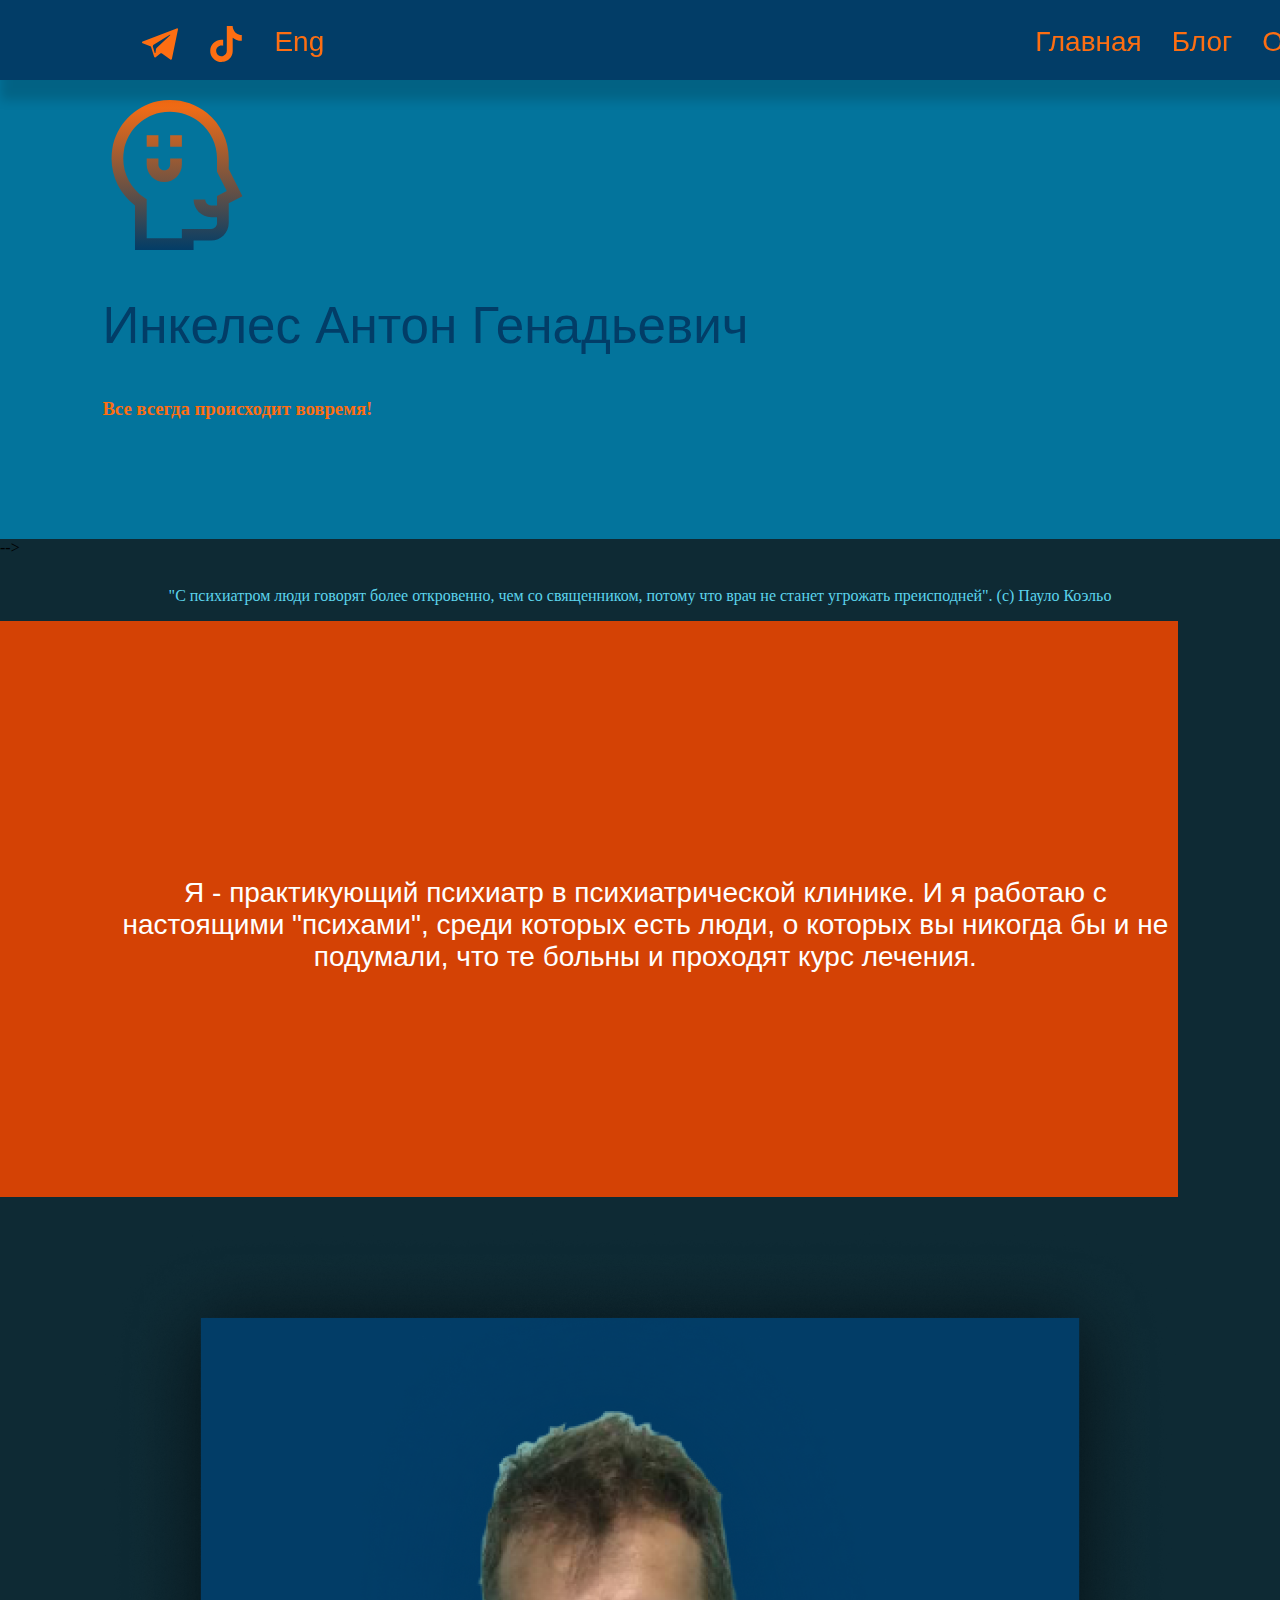
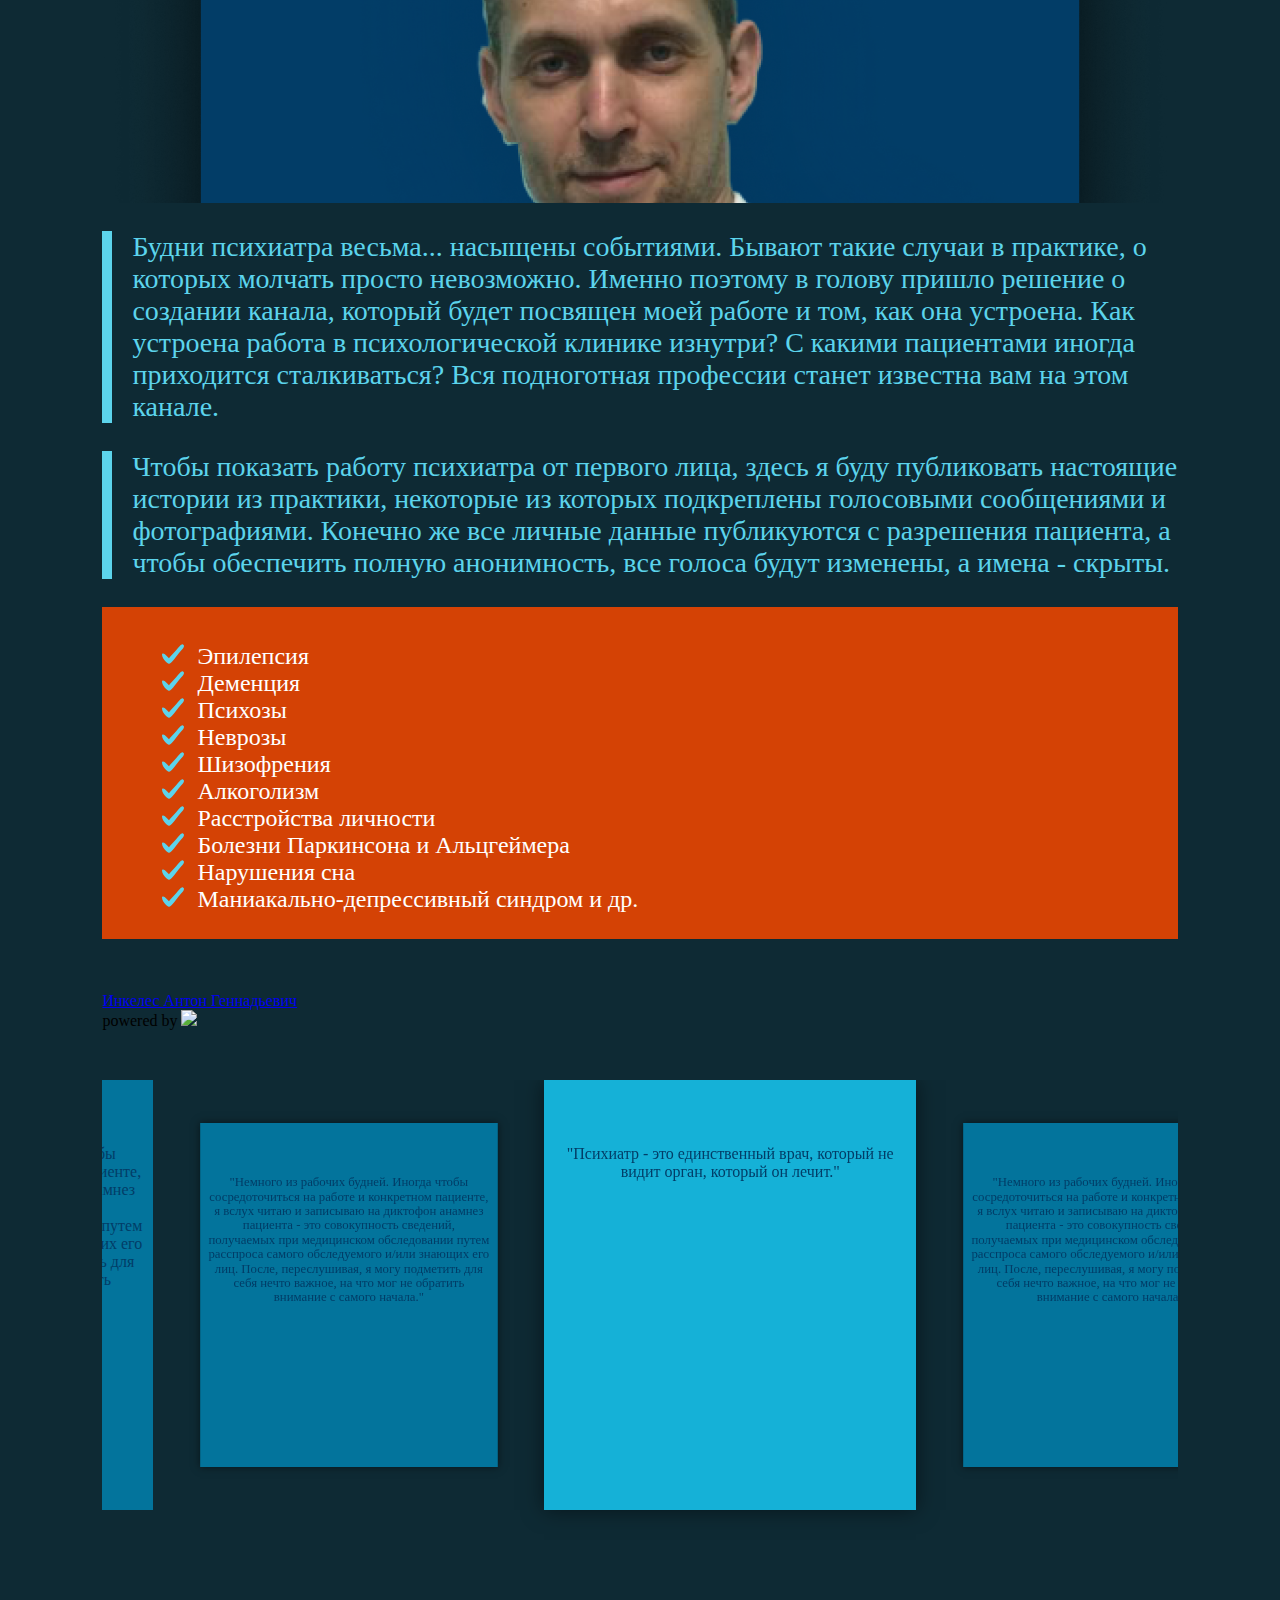
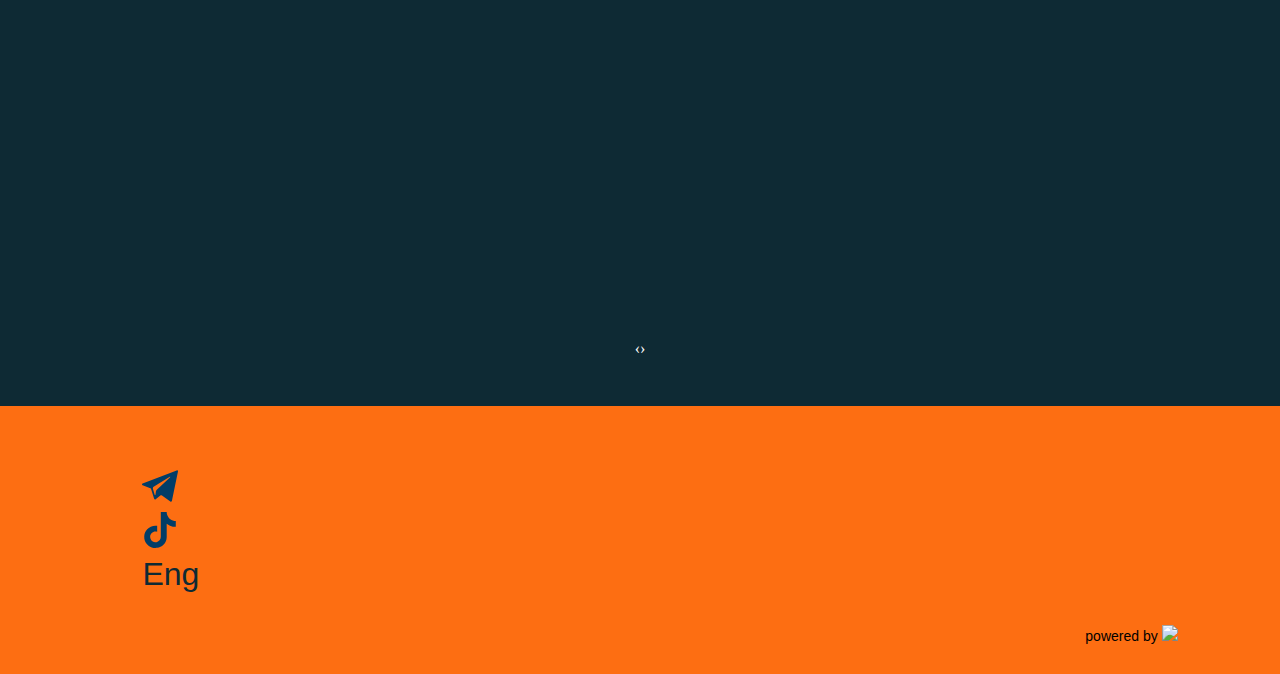
==== index.html @ 9e212208 "ркв" ====
<!DOCTYPE html>
<html lang="en">
<head>
    <meta charset="UTF-8">
    <meta http-equiv="X-UA-Compatible" content="IE=edge">
    <meta name="viewport" content="width=device-width, initial-scale=1.0">
    <link rel="stylesheet" href="css/style.css">
    <link href="https://cdn.jsdelivr.net/npm/bootstrap@5.0.1/dist/css/bootstrap.min.css" rel="stylesheet" integrity="sha384-+0n0xVW2eSR5OomGNYDnhzAbDsOXxcvSN1TPprVMTNDbiYZCxYbOOl7+AMvyTG2x" crossorigin="anonymous">
    <link rel="stylesheet" href="https://cdnjs.cloudflare.com/ajax/libs/OwlCarousel2/2.3.4/assets/owl.carousel.min.css">
    <link rel="stylesheet" href="https://cdnjs.cloudflare.com/ajax/libs/OwlCarousel2/2.3.4/assets/owl.theme.default.min.css">
    <link rel="stylesheet" href="https://cdnjs.cloudflare.com/ajax/libs/animate.css/4.1.1/animate.min.css" />
    <title>Document</title>
</head>
<body class="body">
    <header class="header">
        <ul class="links">
            <li ><svg xmlns="http://www.w3.org/2000/svg" xmlns:xlink="http://www.w3.org/1999/xlink" xmlns:svgjs="http://svgjs.com/svgjs" version="1.1" width="36" height="36" x="0" y="0" viewBox="0 0 300 300" style="enable-background:new 0 0 512 512" xml:space="preserve" class=""><g>
                <g xmlns="http://www.w3.org/2000/svg" id="XMLID_496_">
                    <path id="XMLID_497_" d="M5.299,144.645l69.126,25.8l26.756,86.047c1.712,5.511,8.451,7.548,12.924,3.891l38.532-31.412   c4.039-3.291,9.792-3.455,14.013-0.391l69.498,50.457c4.785,3.478,11.564,0.856,12.764-4.926L299.823,29.22   c1.31-6.316-4.896-11.585-10.91-9.259L5.218,129.402C-1.783,132.102-1.722,142.014,5.299,144.645z M96.869,156.711l135.098-83.207   c2.428-1.491,4.926,1.792,2.841,3.726L123.313,180.87c-3.919,3.648-6.447,8.53-7.163,13.829l-3.798,28.146   c-0.503,3.758-5.782,4.131-6.819,0.494l-14.607-51.325C89.253,166.16,91.691,159.907,96.869,156.711z" fill="#fd6e12" data-original="#000000" style="" class=""/>
                </g>
                <g xmlns="http://www.w3.org/2000/svg">
                </g>
                <g xmlns="http://www.w3.org/2000/svg">
                </g>
                <g xmlns="http://www.w3.org/2000/svg">
                </g>
                <g xmlns="http://www.w3.org/2000/svg">
                </g>
                <g xmlns="http://www.w3.org/2000/svg">
                </g>
                <g xmlns="http://www.w3.org/2000/svg">
                </g>
                <g xmlns="http://www.w3.org/2000/svg">
                </g>
                <g xmlns="http://www.w3.org/2000/svg">
                </g>
                <g xmlns="http://www.w3.org/2000/svg">
                </g>
                <g xmlns="http://www.w3.org/2000/svg">
                </g>
                <g xmlns="http://www.w3.org/2000/svg">
                </g>
                <g xmlns="http://www.w3.org/2000/svg">
                </g>
                <g xmlns="http://www.w3.org/2000/svg">
                </g>
                <g xmlns="http://www.w3.org/2000/svg">
                </g>
                <g xmlns="http://www.w3.org/2000/svg">
                </g>
                </g></svg>
                </li>
            <li ><svg xmlns="http://www.w3.org/2000/svg" xmlns:xlink="http://www.w3.org/1999/xlink" xmlns:svgjs="http://svgjs.com/svgjs" version="1.1" width="36" height="36" x="0" y="0" viewBox="0 0 512 512" style="enable-background:new 0 0 512 512" xml:space="preserve" class=""><g><g xmlns="http://www.w3.org/2000/svg"><path d="m480.32 128.39c-29.22 0-56.18-9.68-77.83-26.01-24.83-18.72-42.67-46.18-48.97-77.83-1.56-7.82-2.4-15.89-2.48-24.16h-83.47v228.08l-.1 124.93c0 33.4-21.75 61.72-51.9 71.68-8.75 2.89-18.2 4.26-28.04 3.72-12.56-.69-24.33-4.48-34.56-10.6-21.77-13.02-36.53-36.64-36.93-63.66-.63-42.23 33.51-76.66 75.71-76.66 8.33 0 16.33 1.36 23.82 3.83v-62.34-22.41c-7.9-1.17-15.94-1.78-24.07-1.78-46.19 0-89.39 19.2-120.27 53.79-23.34 26.14-37.34 59.49-39.5 94.46-2.83 45.94 13.98 89.61 46.58 121.83 4.79 4.73 9.82 9.12 15.08 13.17 27.95 21.51 62.12 33.17 98.11 33.17 8.13 0 16.17-.6 24.07-1.77 33.62-4.98 64.64-20.37 89.12-44.57 30.08-29.73 46.7-69.2 46.88-111.21l-.43-186.56c14.35 11.07 30.04 20.23 46.88 27.34 26.19 11.05 53.96 16.65 82.54 16.64v-60.61-22.49c.02.02-.22.02-.24.02z" fill="#fd6e12" data-original="#000000" style="" class=""/></g></g></svg>
            </li>
            <li class="links_li"><a href="">Eng</a></li>
        </ul>
        <input type="checkbox" id="hmt" class="hidden-menu-ticker">
        <label class="btn-menu" for="hmt">
		    <span class="first"></span>
		    <span class="second"></span>
		    <span class="third"></span>
		</label>
        <ul class="links hidden-menu ">
            <li class="links_li"><a href="index.html">Главная</a></li>
            <li class="links_li"><a href="blog.html">Блог</a></li>
            <li class="links_li"><a href="">О себе</a></li>
        </ul>
    </header>
    
    <main>
        <div class="inkeles row wow bounceInUp">
            <!--<img src="img/logoza.png" class="col-sm-3">-->
            <svg class="col-sm-3" xmlns="http://www.w3.org/2000/svg" xmlns:xlink="http://www.w3.org/1999/xlink" xmlns:svgjs="http://svgjs.com/svgjs" version="1.1" width="150" height="150" x="0" y="0" viewBox="0 0 511.941 511.941" style="enable-background:new 0 0 512 512" xml:space="preserve"><g><linearGradient xmlns="http://www.w3.org/2000/svg" id="SVGID_1_" gradientUnits="userSpaceOnUse" x1="255.97" x2="255.97" y1="511.941" y2="0"><stop stop-opacity="1" stop-color="#023d67" offset="0"/><stop stop-opacity="1" stop-color="#fd6e12" offset="1"/><stop stop-opacity="1" stop-color="#2af598" offset="1"/></linearGradient><g xmlns="http://www.w3.org/2000/svg"><g><path d="m232.548 219.941c0 11.028-8.972 20-20 20s-20-8.972-20-20v-20h-40v20c0 33.084 26.916 60 60 60s60-26.916 60-60v-20h-40zm-40-100h-40v40h40zm40 40h40v-40h-40zm200 75.278v-35.279c0-60.48-26.942-117.07-73.918-155.26-46.971-38.186-108.546-52.865-168.926-40.271-78.779 16.429-141.103 81.714-154.328 161.468-12.813 77.27 18.974 150.307 77.172 193.993v152.071h200v-32h60c33.084 0 60-26.916 60-60v-67.639l46.833-23.417zm-40 92.361v32.361h-20c-11.028 0-20-8.972-20-20h-40c0 33.084 26.916 60 60 60h20v20c0 11.028-8.972 20-20 20h-100v32h-120v-133.072l-8.87-5.941c-52.994-35.494-79.372-96.997-68.841-160.508 10.602-63.935 60.045-115.717 123.033-128.854 48.542-10.124 97.941 1.595 135.528 32.152 37.591 30.56 59.15 75.837 59.15 124.222v44.721l33.167 66.334z" fill="url(#SVGID_1_)" data-original="url(#SVGID_1_)" style=""/></g></g></g></svg>

            <div class=" col-sm-8">
                <h2>Инкелес Антон Генадьевич</h2>
                <h3>Все всегда происходит вовремя!</h3>
            </div>
        </div>-->
        <section class="content ">
        <div class="psih fs-1 wow bounceInDown">
            <p >"С психиатром люди говорят более откровенно,
                чем со священником, потому что врач не станет 
                угрожать преисподней". (с) Пауло Коэльо</p>
        </div>
        <section class="about_in row justify-content-center">
            
            <div class="about_t col-sm-12 col-lg-7 col-xl-7 wow bounceInLeft" data-wow-duration="2s">
                <p><br>Я - практикующий психиатр в психиатрической клинике. И я работаю с настоящими "психами", среди которых есть люди, о которых вы никогда бы и не подумали, что те больны и проходят курс лечения.
                </p>
            </div>
            <div class="about_photo col-sm-12 col-lg-5 col-xl-5 order-first wow bounceInRight">
                <img src="img/inkeles1.png" class=""  >
            </div>
        </section>
        <section>
            <div class="about_me fs-1 row">
                <p class="col-sm-6 right  ">Будни психиатра весьма... насыщены событиями. 
                    Бывают такие случаи в практике, о которых молчать просто невозможно. 
                    
                    Именно поэтому в голову пришло решение о создании канала, 
                    который будет посвящен моей работе и том, как она устроена. 
                    Как устроена работа в психологической клинике изнутри? 
                    С какими пациентами иногда приходится сталкиваться? 
                    Вся подноготная профессии станет известна вам на этом канале. 
                    </p>
                    <p class="col-sm-6 left  ">
                   
                    Чтобы показать работу психиатра от первого лица, здесь я буду 
                    публиковать настоящие истории из практики, 
                    некоторые из которых подкреплены голосовыми сообщениями и фотографиями. 
                    Конечно же все личные данные публикуются с разрешения пациента, а чтобы 
                    обеспечить полную анонимность, все голоса будут изменены, а имена - скрыты.
                </p>
            </div>
        </section>
        <div class="about_work container">
            <ul class="justify-content-center row block_text">
                <li class="col-sm-6 col-md-6 col-lg-4">Эпилепсия</li>
                <li class="col-sm-6 col-md-6 col-lg-4">Деменция</li>
                <li class="col-sm-6 col-md-6 col-lg-4">Психозы</li>
                <li class="col-sm-6 col-md-6 col-lg-4">Неврозы</li>
                <li class="col-sm-6 col-md-6 col-lg-4">Шизофрения</li>                
                <li class="col-sm-6 col-md-6 col-lg-4">Алкоголизм</li>
                <li class="col-sm-6 col-md-6 col-lg-4">Расстройства личности</li>
                <li class="col-sm-6 col-md-6 col-lg-4">Болезни Паркинсона и Альцгеймера</li>
                <li class="col-sm-6 col-md-6 col-lg-4">Нарушения сна</li>
                <li class="col-sm-6 col-md-6 col-lg-4">Маниакально-депрессивный синдром и др.</li>
                

            </ul>
        </p>
        </div>
        <div class="prodoctorov">
            <div id="pd_widget_footerd187488"  class="pd_widget_footer " data-doctor="187488">
                <div class="pd_left">
                    
                    <a target="_blank" class="pd_doctor_name" href="https://prodoctorov.ru/rostov-na-donu/vrach/187488-inkeles/">Инкелес Антон Геннадьевич</a>
                    
                </div>
                <div class="pd_middle">
                    <div id="pd_widget_footer_content_middled187488"></div>
                </div>
                <div class="pd_right">
                    <div id="pd_widget_footer_content_rightd187488"></div>
                </div>
                </div>
                <div class="pd_powered_by">
                powered by <a target="_blank" href="https://prodoctorov.ru/"><img class='pd_logo' src="https://prodoctorov.ru/static/logo_widget.png"></a>
                </div>
        </div>
       
        <section class="carousel_home">
            <div class="owl-carousel">
                <div class="item">"Психиатр - это единственный врач, который не видит орган, который он лечит." </div>
                <div class="item"> "Немного из рабочих будней.
                    Иногда чтобы сосредоточиться на работе и конкретном пациенте, я вслух читаю и записываю на диктофон анамнез пациента - это совокупность сведений, получаемых при медицинском обследовании путем расспроса самого обследуемого и/или знающих его лиц. После, переслушивая, я могу подметить для себя нечто важное, на что мог не обратить внимание с самого начала." </div>
                <div class="item"> "Немного из рабочих будней.

                    Иногда чтобы сосредоточиться на работе и конкретном пациенте, я вслух читаю и записываю на диктофон анамнез пациента - это совокупность сведений, получаемых при медицинском обследовании путем расспроса самого обследуемого и/или знающих его лиц. После, переслушивая, я могу подметить для себя нечто важное, на что мог не обратить внимание с самого начала." </div>
                <div class="item "> "Немного из рабочих будней.
                    Иногда чтобы сосредоточиться на работе и конкретном пациенте, я вслух читаю и записываю на диктофон анамнез пациента - это совокупность сведений, получаемых при медицинском обследовании путем расспроса самого обследуемого и/или знающих его лиц. После, переслушивая, я могу подметить для себя нечто важное, на что мог не обратить внимание с самого начала." </div>
         
                <div class="item"> "Немного из рабочих будней.

                    Иногда чтобы сосредоточиться на работе и конкретном пациенте, я вслух читаю и записываю на диктофон анамнез пациента - это совокупность сведений, получаемых при медицинском обследовании путем расспроса самого обследуемого и/или знающих его лиц. После, переслушивая, я могу подметить для себя нечто важное, на что мог не обратить внимание с самого начала." </div>
               
                <div class="item">"Немного из рабочих будней.

                    Иногда чтобы сосредоточиться на работе и конкретном пациенте, я вслух читаю и записываю на диктофон анамнез пациента - это совокупность сведений, получаемых при медицинском обследовании путем расспроса самого обследуемого и/или знающих его лиц. После, переслушивая, я могу подметить для себя нечто важное, на что мог не обратить внимание с самого начала." </div>              
                <div class="item"> "Немного из рабочих будней.
                    Иногда чтобы сосредоточиться на работе и конкретном пациенте, я вслух читаю и записываю на диктофон анамнез пациента - это совокупность сведений, получаемых при медицинском обследовании путем расспроса самого обследуемого и/или знающих его лиц. После, переслушивая, я могу подметить для себя нечто важное, на что мог не обратить внимание с самого начала." </div>
            </div>
           
            
          </section>
        </section>

    </main>
    <footer class="d-none d-sm-none d-md-block ">
        <div class="row">
        <ul class="col-sm-6 row ">
            <li class="col-sm-4"><svg xmlns="http://www.w3.org/2000/svg" xmlns:xlink="http://www.w3.org/1999/xlink" xmlns:svgjs="http://svgjs.com/svgjs" version="1.1" width="36" height="36" x="0" y="0" viewBox="0 0 300 300" style="enable-background:new 0 0 512 512" xml:space="preserve" class=""><g>
                <g xmlns="http://www.w3.org/2000/svg" id="XMLID_496_">
                    <path id="XMLID_497_" d="M5.299,144.645l69.126,25.8l26.756,86.047c1.712,5.511,8.451,7.548,12.924,3.891l38.532-31.412   c4.039-3.291,9.792-3.455,14.013-0.391l69.498,50.457c4.785,3.478,11.564,0.856,12.764-4.926L299.823,29.22   c1.31-6.316-4.896-11.585-10.91-9.259L5.218,129.402C-1.783,132.102-1.722,142.014,5.299,144.645z M96.869,156.711l135.098-83.207   c2.428-1.491,4.926,1.792,2.841,3.726L123.313,180.87c-3.919,3.648-6.447,8.53-7.163,13.829l-3.798,28.146   c-0.503,3.758-5.782,4.131-6.819,0.494l-14.607-51.325C89.253,166.16,91.691,159.907,96.869,156.711z" fill="#023d67" data-original="#000000" style="" class=""/>
                </g>
                <g xmlns="http://www.w3.org/2000/svg">
                </g>
                <g xmlns="http://www.w3.org/2000/svg">
                </g>
                <g xmlns="http://www.w3.org/2000/svg">
                </g>
                <g xmlns="http://www.w3.org/2000/svg">
                </g>
                <g xmlns="http://www.w3.org/2000/svg">
                </g>
                <g xmlns="http://www.w3.org/2000/svg">
                </g>
                <g xmlns="http://www.w3.org/2000/svg">
                </g>
                <g xmlns="http://www.w3.org/2000/svg">
                </g>
                <g xmlns="http://www.w3.org/2000/svg">
                </g>
                <g xmlns="http://www.w3.org/2000/svg">
                </g>
                <g xmlns="http://www.w3.org/2000/svg">
                </g>
                <g xmlns="http://www.w3.org/2000/svg">
                </g>
                <g xmlns="http://www.w3.org/2000/svg">
                </g>
                <g xmlns="http://www.w3.org/2000/svg">
                </g>
                <g xmlns="http://www.w3.org/2000/svg">
                </g>
                </g></svg>
                </li>
            <li class="col-sm-4"><svg xmlns="http://www.w3.org/2000/svg" xmlns:xlink="http://www.w3.org/1999/xlink" xmlns:svgjs="http://svgjs.com/svgjs" version="1.1" width="36" height="36" x="0" y="0" viewBox="0 0 512 512" style="enable-background:new 0 0 512 512" xml:space="preserve" class=""><g><g xmlns="http://www.w3.org/2000/svg"><path d="m480.32 128.39c-29.22 0-56.18-9.68-77.83-26.01-24.83-18.72-42.67-46.18-48.97-77.83-1.56-7.82-2.4-15.89-2.48-24.16h-83.47v228.08l-.1 124.93c0 33.4-21.75 61.72-51.9 71.68-8.75 2.89-18.2 4.26-28.04 3.72-12.56-.69-24.33-4.48-34.56-10.6-21.77-13.02-36.53-36.64-36.93-63.66-.63-42.23 33.51-76.66 75.71-76.66 8.33 0 16.33 1.36 23.82 3.83v-62.34-22.41c-7.9-1.17-15.94-1.78-24.07-1.78-46.19 0-89.39 19.2-120.27 53.79-23.34 26.14-37.34 59.49-39.5 94.46-2.83 45.94 13.98 89.61 46.58 121.83 4.79 4.73 9.82 9.12 15.08 13.17 27.95 21.51 62.12 33.17 98.11 33.17 8.13 0 16.17-.6 24.07-1.77 33.62-4.98 64.64-20.37 89.12-44.57 30.08-29.73 46.7-69.2 46.88-111.21l-.43-186.56c14.35 11.07 30.04 20.23 46.88 27.34 26.19 11.05 53.96 16.65 82.54 16.64v-60.61-22.49c.02.02-.22.02-.24.02z" fill="#023d67" data-original="#000000" style="" class=""/></g></g></svg>
            </li>
            <li class="col-sm-4">Eng</li>
        </ul>
        <div class="pd_widget_app col-sm-6 "  data-doctor="187488">
            <div id="pd_widget_app_content_187488"></div>
            <span class="pd_powered_by">powered by <a target="_blank" href="https://prodoctorov.ru"><img class='pd_logo' src="https://prodoctorov.ru/static/logo_widget.png"></a></span>
            </div>
        </div> 
            
        <script src="js/scrypte.js"></script>
    <script src="https://prodoctorov.ru/static/js/widget_footer.js?v5"></script>
    <script src="https://cdnjs.cloudflare.com/ajax/libs/jquery/3.3.1/jquery.min.js"></script>
<script src="https://cdnjs.cloudflare.com/ajax/libs/OwlCarousel2/2.3.4/owl.carousel.min.js"></script>
<script >
    $(function() {
  // Owl Carousel
  var owl = $(".owl-carousel");
  owl.owlCarousel({
    items: 1,
    margin: 10,
    loop: true,
    nav: true,
    
    center: true,
    responsive:{
            480:{
                items:1,
                nav: true,
            },
            600:{
                items:1,
                nav: true,
            },
            720:{
                items:1,
                nav: true,
            },
            960:{
                items:1,
                nav: true,
            },
            1000:{
                items:3,
                nav: true,
            }
        }
  });
});
$('.owl-dot').click(function () {
    $('.slider-advantages .slider-wrap').trigger('to.owl.carousel', [$(this).index(), 300]);
  });
</script>
<script src="js/wow.min.js"></script>
<script>
new WOW().init();
</script>

</body>
</html>
---- css/style.css ----
@charset "UTF-8";
.body {
  margin: 0 0 0 0;
  background-color: #0E2A34;
  background-position: center;
  /*background-color: rgb(2, 61, 103);*/
}

main {
  margin: 0 0 0 0;
}

footer {
  padding: 30px 8% 30px 8%;
  margin: 0;
  background-color: #FD6E12;
  font: 2em sans-serif;
}
footer ul {
  list-style-type: none;
  color: #0E2A34;
}

.pd_widget_app {
  text-align: right;
  margin-bottom: 0;
  clear: both;
  /* width: 600px !important; */
  font: 14px Arial, Verdana, sans-serif;
  /* padding: 10px 10px 30px 10px; */
  /* box-sizing: content-box; */
}

.header {
  z-index: 5;
  top: 0;
  position: fixed;
  width: 100%;
  height: 60px;
  background-color: #023D67;
  padding: 10px 8% 10px 8%;
  /*margin: 30px 8% 30px 8%;*/
  display: -webkit-box;
  display: -ms-flexbox;
  display: flex;
  -webkit-box-orient: horizontal;
  -webkit-box-direction: normal;
      -ms-flex-direction: row;
          flex-direction: row;
  -webkit-box-pack: justify;
      -ms-flex-pack: justify;
          justify-content: space-between;
  -webkit-box-shadow: 1px 20px 10px 0px rgba(0, 0, 0, 0.15);
          box-shadow: 1px 20px 10px 0px rgba(0, 0, 0, 0.15);
}

.header_fixed {
  position: fixed;
  left: 0;
  top: 0;
}

.hidden-menu-ticker {
  display: none;
}

.links {
  display: -webkit-inline-box;
  display: -ms-inline-flexbox;
  display: inline-flex;
}
.links li {
  margin: 0 30px 0 0;
  list-style: none;
  font: 28px sans-serif;
  color: #FD6E12;
}
.links a:link {
  color: #FD6E12;
  text-decoration: none;
}
.links a:visited {
  color: #FD6E12;
  text-decoration: none;
}
.links a:active {
  color: #FD6E12;
  text-decoration: none;
}
.links a:hover {
  color: #943900;
  text-decoration: none;
}

.content {
  margin: 30px 8% 30px 8%;
}

.psih {
  color: #5CD4EC;
  text-align: center;
  -webkit-animation-duration: 2s;
          animation-duration: 2s;
  -webkit-animation-name: bounceInDown;
          animation-name: bounceInDown;
}

.inkeles {
  margin: 0;
  background-color: #03749C;
  padding: 100px 8% 100px 8%;
  -webkit-animation-duration: 2s;
          animation-duration: 2s;
  -webkit-animation-name: bounceInLeft;
          animation-name: bounceInLeft;
  /*height: 450px;*/
  /*width: 100%;*/
}
.inkeles h2 {
  font: 3.2em sans-serif;
  color: #023D67;
}
.inkeles h3 {
  color: #FD6E12;
}

.about_in {
  height: 30%;
}

.about_t {
  margin: 0% 0% 0 -10%;
  -webkit-animation-duration: 3s;
          animation-duration: 3s;
  -webkit-animation-name: bounceInRight;
          animation-name: bounceInRight;
  -webkit-box-align: center;
      -ms-flex-align: center;
          align-items: center;
  height: 576px;
  background-color: #D44205;
  display: -webkit-box;
  display: -ms-flexbox;
  display: flex;
}
.about_t p {
  margin: 0 0 0 0;
  padding: 0 0 0 10%;
  font-family: Verdana, Geneva, Tahoma, sans-serif;
  text-align: center;
  color: white;
  font-size: 28px;
}

.about_photo {
  z-index: 2;
  max-height: 556px;
  overflow: hidden;
  padding: 30px 0 20px 0;
  -webkit-animation-duration: 3s;
          animation-duration: 3s;
  -webkit-animation-name: bounceInRight;
          animation-name: bounceInRight;
}
.about_photo img {
  height: 100%;
  width: 100%;
  -o-object-fit: cover;
     object-fit: cover;
}

.about_me .right {
  border-left: 10px solid #5CD4EC;
  padding-left: 20px;
  color: #5CD4EC;
  -webkit-animation-duration: 3s;
          animation-duration: 3s;
  -webkit-animation-name: bounceInRight;
          animation-name: bounceInRight;
}
.about_me .left {
  border-left: 10px solid #5CD4EC;
  padding-left: 20px;
  color: #5CD4EC;
  -webkit-animation-duration: 3s;
          animation-duration: 3s;
  -webkit-animation-name: bounceInRight;
          animation-name: bounceInRight;
}
.about_me p {
  font-size: 28px;
}

.about_work {
  margin: 0;
  padding: 20px 120px 10px 20px;
  background-color: #D44205;
}
.about_work svg {
  margin-top: auto;
  margin-bottom: auto;
  height: 100%;
}
.about_work ul {
  list-style: none;
  margin-left: auto;
  margin-right: auto;
}
.about_work ul li {
  padding-left: 35px;
  font-size: 1.5em;
  position: relative;
  color: white;
}
.about_work ul li::before {
  content: url(../img/svg.svg);
  position: absolute;
  top: 0;
  left: 0;
  color: #5CD4EC;
}

.prodoctorov {
  margin: 5% 0 0 0;
}

.carousel_home {
  margin-top: 50px;
  z-index: 100;
}
.carousel_home .item {
  height: 300px;
}

.owl-carousel {
  position: relative;
}
.owl-carousel .owl-item {
  -webkit-transform: scale(0.8);
          transform: scale(0.8);
  background-color: #03749C;
  /*border: 10px solid #D44205;*/
  text-align: center;
  color: #023D67;
  padding: 65px 10px 65px 10px;
}
.owl-carousel .owl-item.active {
  -webkit-transform: scale(0.8);
          transform: scale(0.8);
  background-color: #03749C;
  /*border: 10px solid #D44205;*/
  -webkit-box-shadow: 0 0 10px rgba(0, 0, 0, 0.5);
          box-shadow: 0 0 10px rgba(0, 0, 0, 0.5);
}
.owl-carousel .owl-item.center {
  -webkit-transform: scale(0.8);
          transform: scale(0.8);
}
.owl-carousel .owl-item.active.center {
  -webkit-transform: scale(1);
          transform: scale(1);
  z-index: 50;
  background-color: #15B1D7;
  /*border: 10px solid #FD6E12;*/
  -webkit-box-shadow: 0 0 20px rgba(0, 0, 0, 0.5);
          box-shadow: 0 0 20px rgba(0, 0, 0, 0.5);
  -webkit-transition: 1s;
  transition: 1s;
}
.owl-carousel .active.center:hover {
  position: relative;
  opacity: 1;
  -webkit-transform: scale(1.5);
          transform: scale(1.5);
  /*вот так*/
}

.owl-nav {
  -ms-grid-column-align: center;
      justify-self: center;
  color: white;
  margin-left: auto;
  margin-right: auto;
  padding-left: 48%;
  padding-right: 48%;
}

.owl-prev {
  font-size: 30px;
}

@media screen and (max-width: 1000px) {
  .about p {
    margin: 3% 5% 3% 5%;
    padding: 0 0 0 10%;
    font-size: 1.5em;
    font-family: Verdana, Geneva, Tahoma, sans-serif;
    text-align: center;
    color: white;
  }
}
@media screen and (max-width: 750px) {
  .hiden {
    display: none;
  }

  /*Стилизация кнопки открытия меню*/
  .btn-menu {
    color: #FD6E12;
    border: 0px;
    padding: 5px;
    position: fixed;
    top: 15px;
    right: 30px;
    cursor: pointer;
    -webkit-transition: right 0.23s;
    transition: right 0.23s;
    z-index: 3;
    width: 38px;
    -webkit-transform: translateZ(0);
    -webkit-backface-visibility: hidden;
    border-radius: 1px;
  }

  .btn-menu span {
    display: block;
    height: 5px;
    background-color: #FD6E12;
    margin: 5px 0 0;
    -webkit-transition: all 0.1s linear 0.23s;
    transition: all 0.1s linear 0.23s;
    position: relative;
  }

  .btn-menu span.first {
    margin-top: 0;
  }

  .hidden-menu {
    display: block;
    position: fixed;
    list-style: none;
    padding: 90px 0px 0px 0px;
    margin: 0;
    -webkit-box-sizing: border-box;
            box-sizing: border-box;
    width: 80vw;
    /*background: -webkit-linear-gradient(0deg, #211F2A 77%, #FFFFFF 23%);
    background: linear-gradient(0deg, #211F2A 77%, #FFFFFF 23%);*/
    background: #023D67e8;
    height: 100%;
    top: 0;
    right: -80vw;
    -webkit-transition: right 0.2s;
    transition: right 0.2s;
    z-index: 2;
    -webkit-transform: translateZ(0);
    -webkit-backface-visibility: hidden;
  }
  .hidden-menu li {
    padding-left: 5vw;
    padding-top: 10px;
    /*padding: 10px 0;*/
    font-size: 35px;
    color: #FD6E12;
    padding: 6px 0 0 15px;
  }

  .hidden-menu-ticker:checked ~ .btn-menu {
    right: 10px;
  }

  .hidden-menu-ticker:checked ~ .hidden-menu {
    right: 0;
  }

  .hidden-menu-ticker:checked ~ .btn-menu span.first {
    -webkit-transform: rotate(45deg);
    top: 10px;
  }

  .hidden-menu-ticker:checked ~ .btn-menu span.second {
    opacity: 0;
  }

  .hidden-menu-ticker:checked ~ .btn-menu span.third {
    -webkit-transform: rotate(-45deg);
    top: -10px;
  }

  .inkeles {
    margin: 0;
    background-color: #03749C;
    padding: 100px 8% 100px 8%;
    -webkit-animation-duration: 2s;
            animation-duration: 2s;
    -webkit-animation-name: bounceInLeft;
            animation-name: bounceInLeft;
    /*height: 450px;*/
    /*width: 100%;*/
  }
  .inkeles h2 {
    font: 3.2em sans-serif;
    color: #023D67;
  }
  .inkeles h3 {
    color: #FD6E12;
  }

  .about {
    margin: 0% 0% 0 0;
    -webkit-box-align: center;
        -ms-flex-align: center;
            align-items: center;
    /*height: 576px;*/
    background-color: #D44205;
    display: -webkit-box;
    display: -ms-flexbox;
    display: flex;
  }
  .about img {
    height: auto;
    width: 30%;
    text-shadow: #FD6E12;
  }
  .about p {
    margin: 3% 5% 3% 5%;
    padding: 0 0 0 10%;
    font-size: 1em;
    font-family: Verdana, Geneva, Tahoma, sans-serif;
    text-align: center;
    color: white;
  }

  .about_me p {
    font-size: 28px;
  }

  .book {
    display: none;
  }

  .about_photo {
    margin: 0;
    width: 100%;
  }

  .about_t {
    margin: 0% 0% 0 0%;
    -webkit-animation-duration: 3s;
            animation-duration: 3s;
    -webkit-animation-name: bounceInRight;
            animation-name: bounceInRight;
    -webkit-box-align: center;
        -ms-flex-align: center;
            align-items: center;
    height: 576px;
    background-color: #D44205;
    display: -webkit-box;
    display: -ms-flexbox;
    display: flex;
  }
  .about_t p {
    margin: 0 0 0 0;
    padding: 0 0 0 0%;
    font-family: Verdana, Geneva, Tahoma, sans-serif;
    text-align: center;
    color: white;
    font-size: 22px;
  }
}
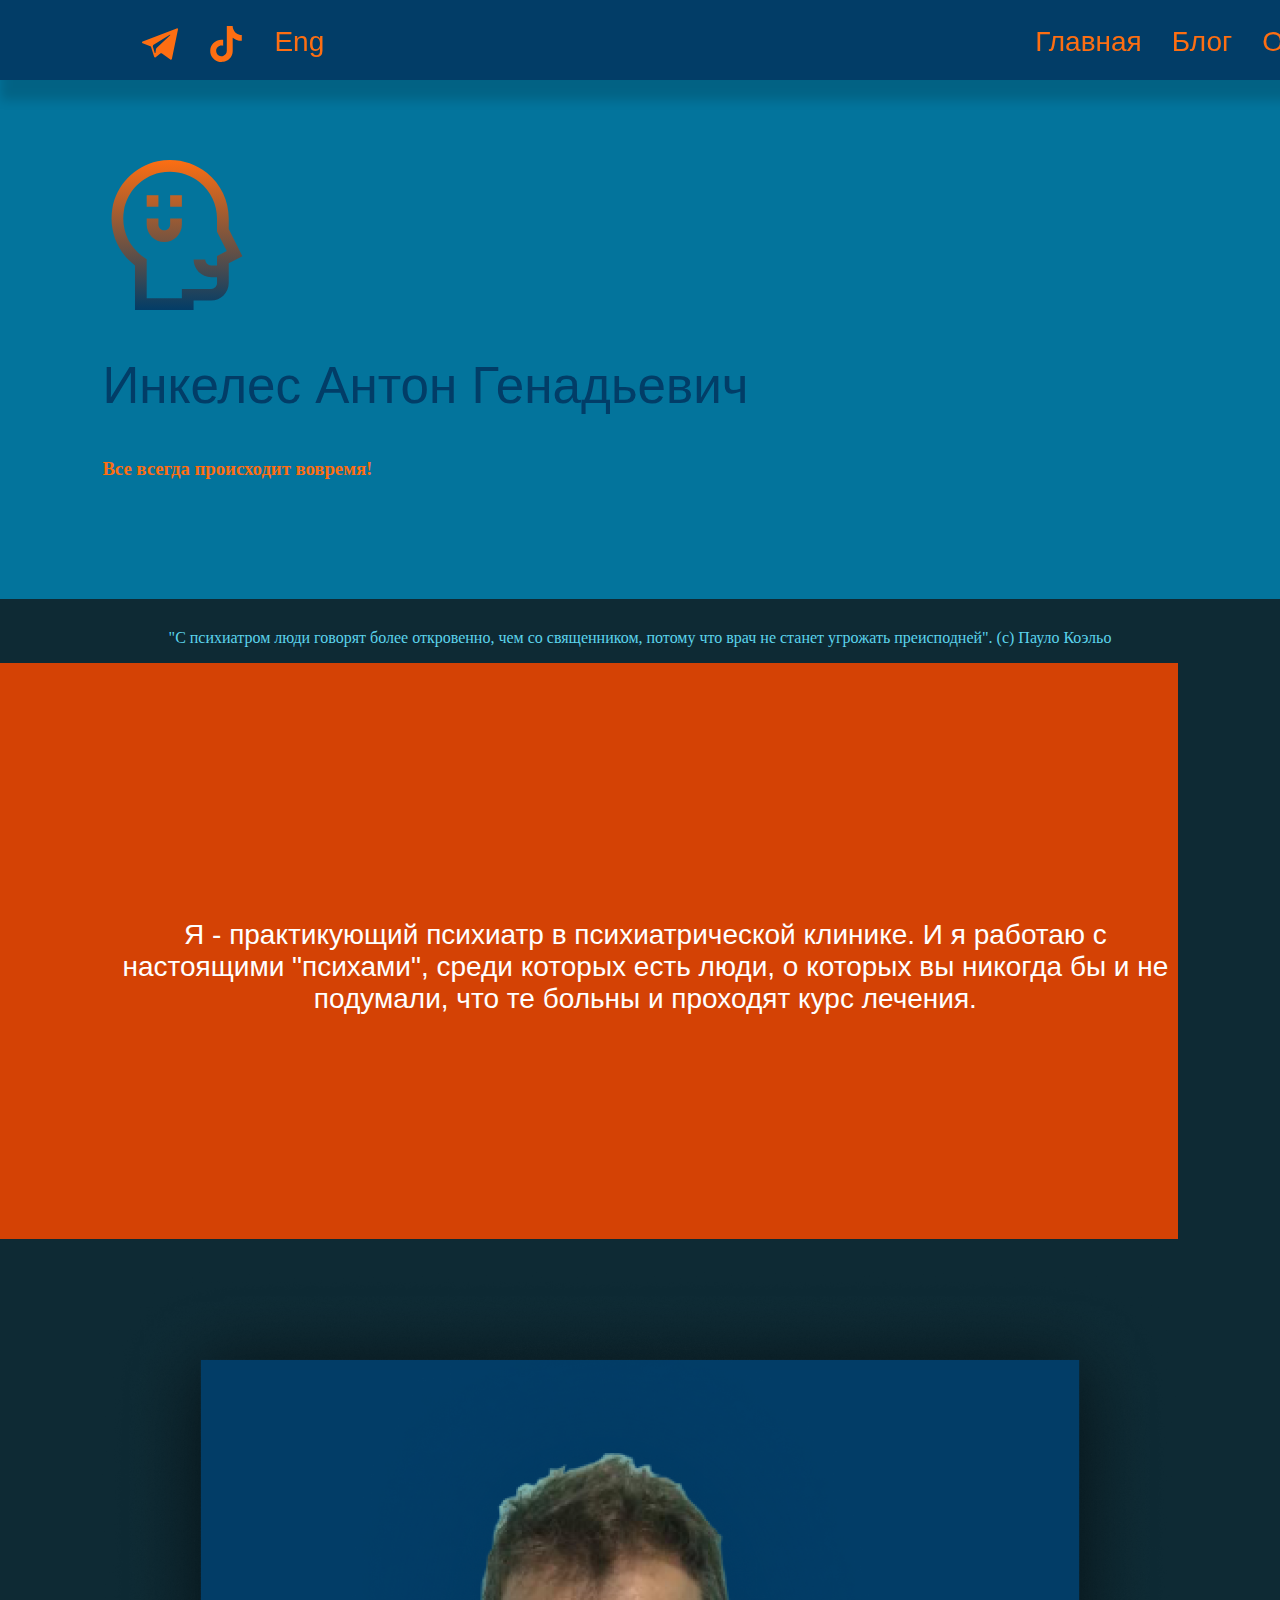
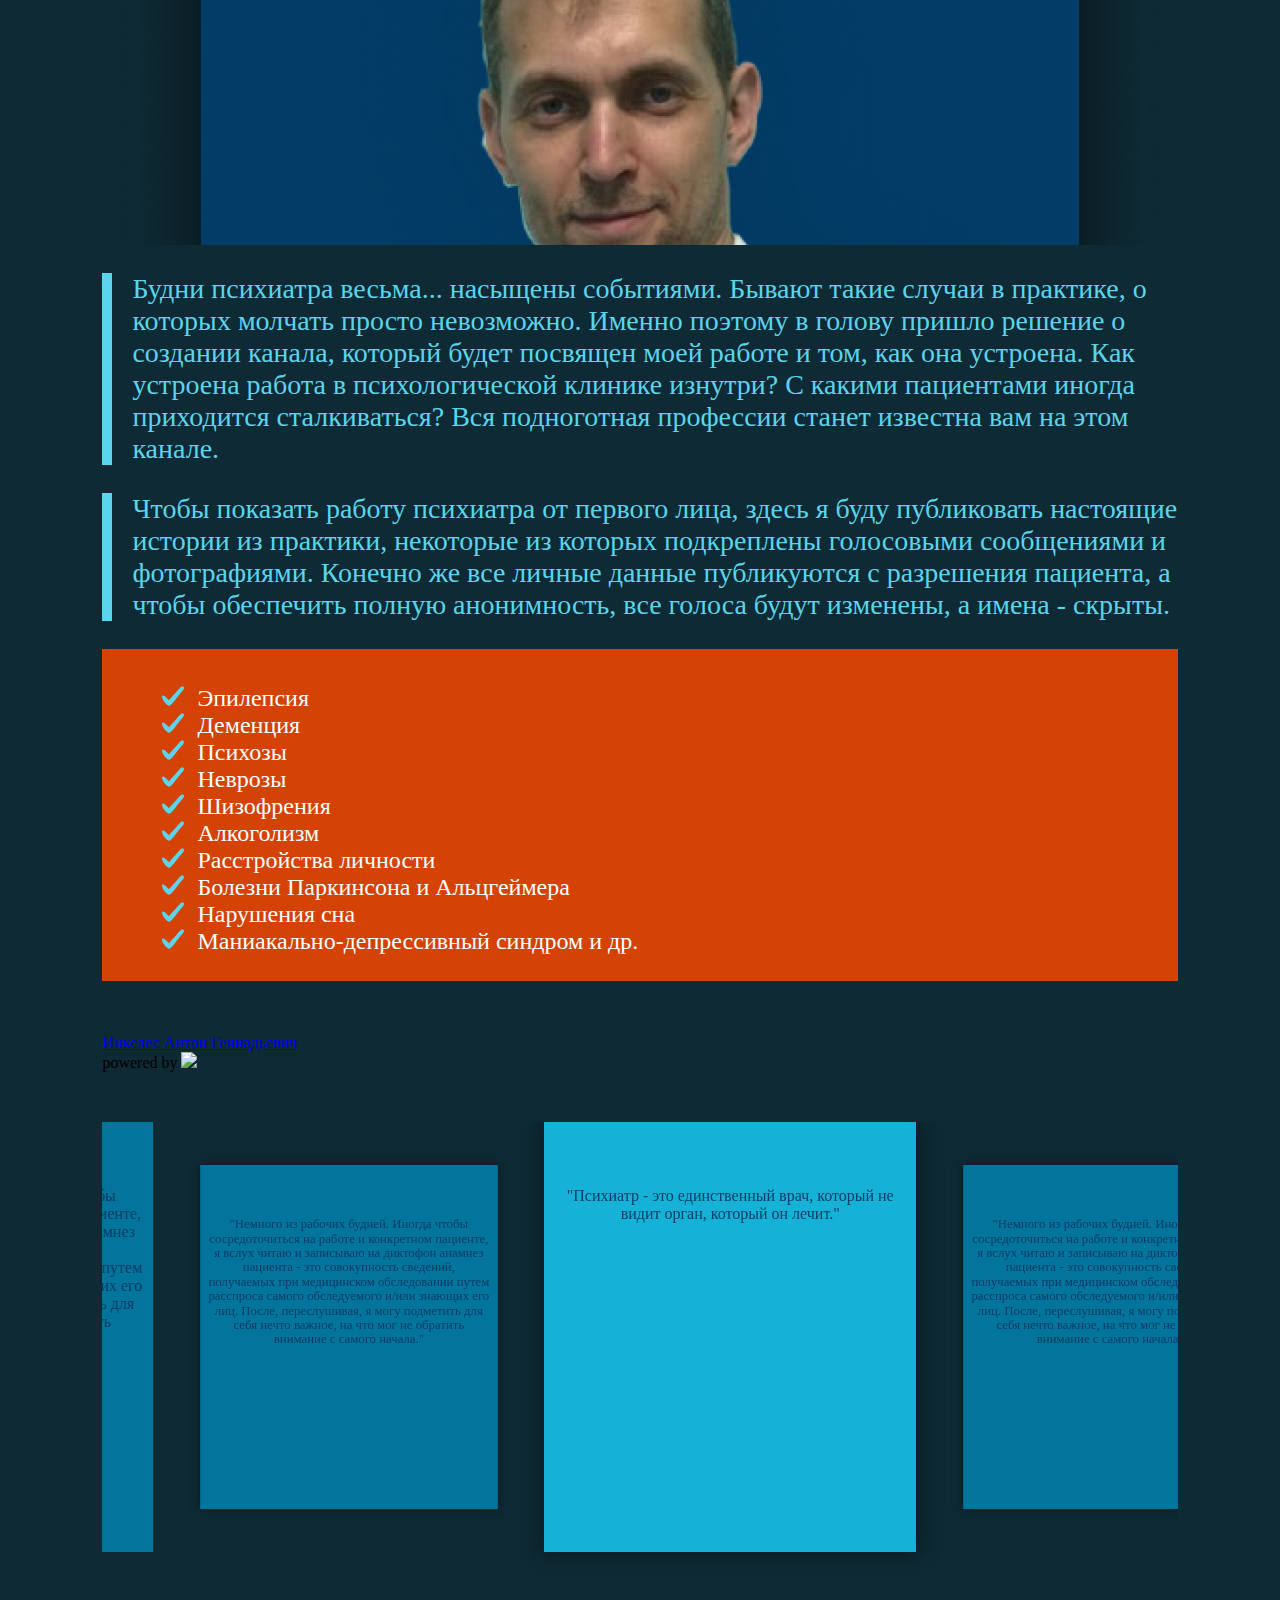
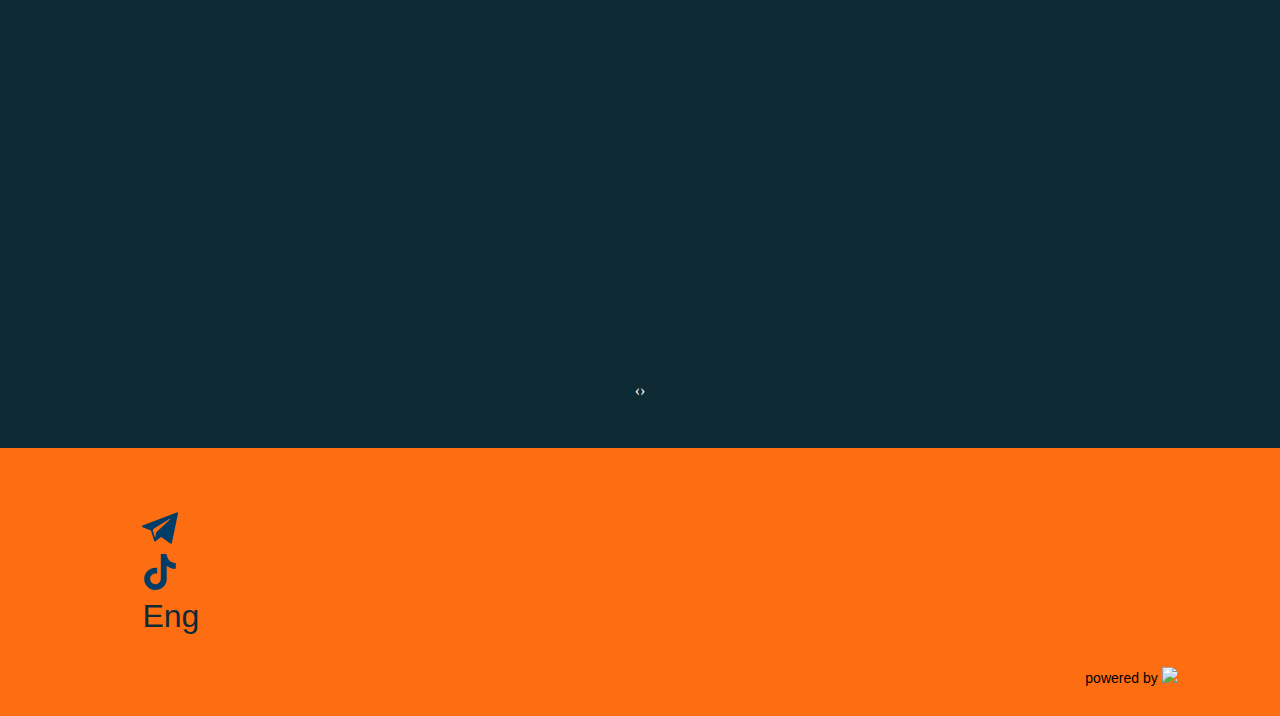
==== commit 4b35ef10: "45" ====
--- a/index.html
+++ b/index.html
@@ -76,7 +76,7 @@
                 <h2>Инкелес Антон Генадьевич</h2>
                 <h3>Все всегда происходит вовремя!</h3>
             </div>
-        </div>-->
+        </div>
         <section class="content ">
         <div class="psih fs-1 wow bounceInDown">
             <p >"С психиатром люди говорят более откровенно,
--- a/css/style.css
+++ b/css/style.css
@@ -7,7 +7,28 @@
 }
 
 main {
-  margin: 0 0 0 0;
+  margin: 60px 0 0 0;
+}
+
+audio {
+  width: 50px;
+  height: 50px;
+  border-radius: 100px;
+  background-color: #1b1b1b;
+}
+
+.audio_card {
+  padding: 40px 0 0 0;
+}
+
+.player {
+  top: 40px;
+  bottom: 40px;
+}
+
+.text_audio {
+  color: #F78C46;
+  font-size: 18px;
 }
 
 footer {
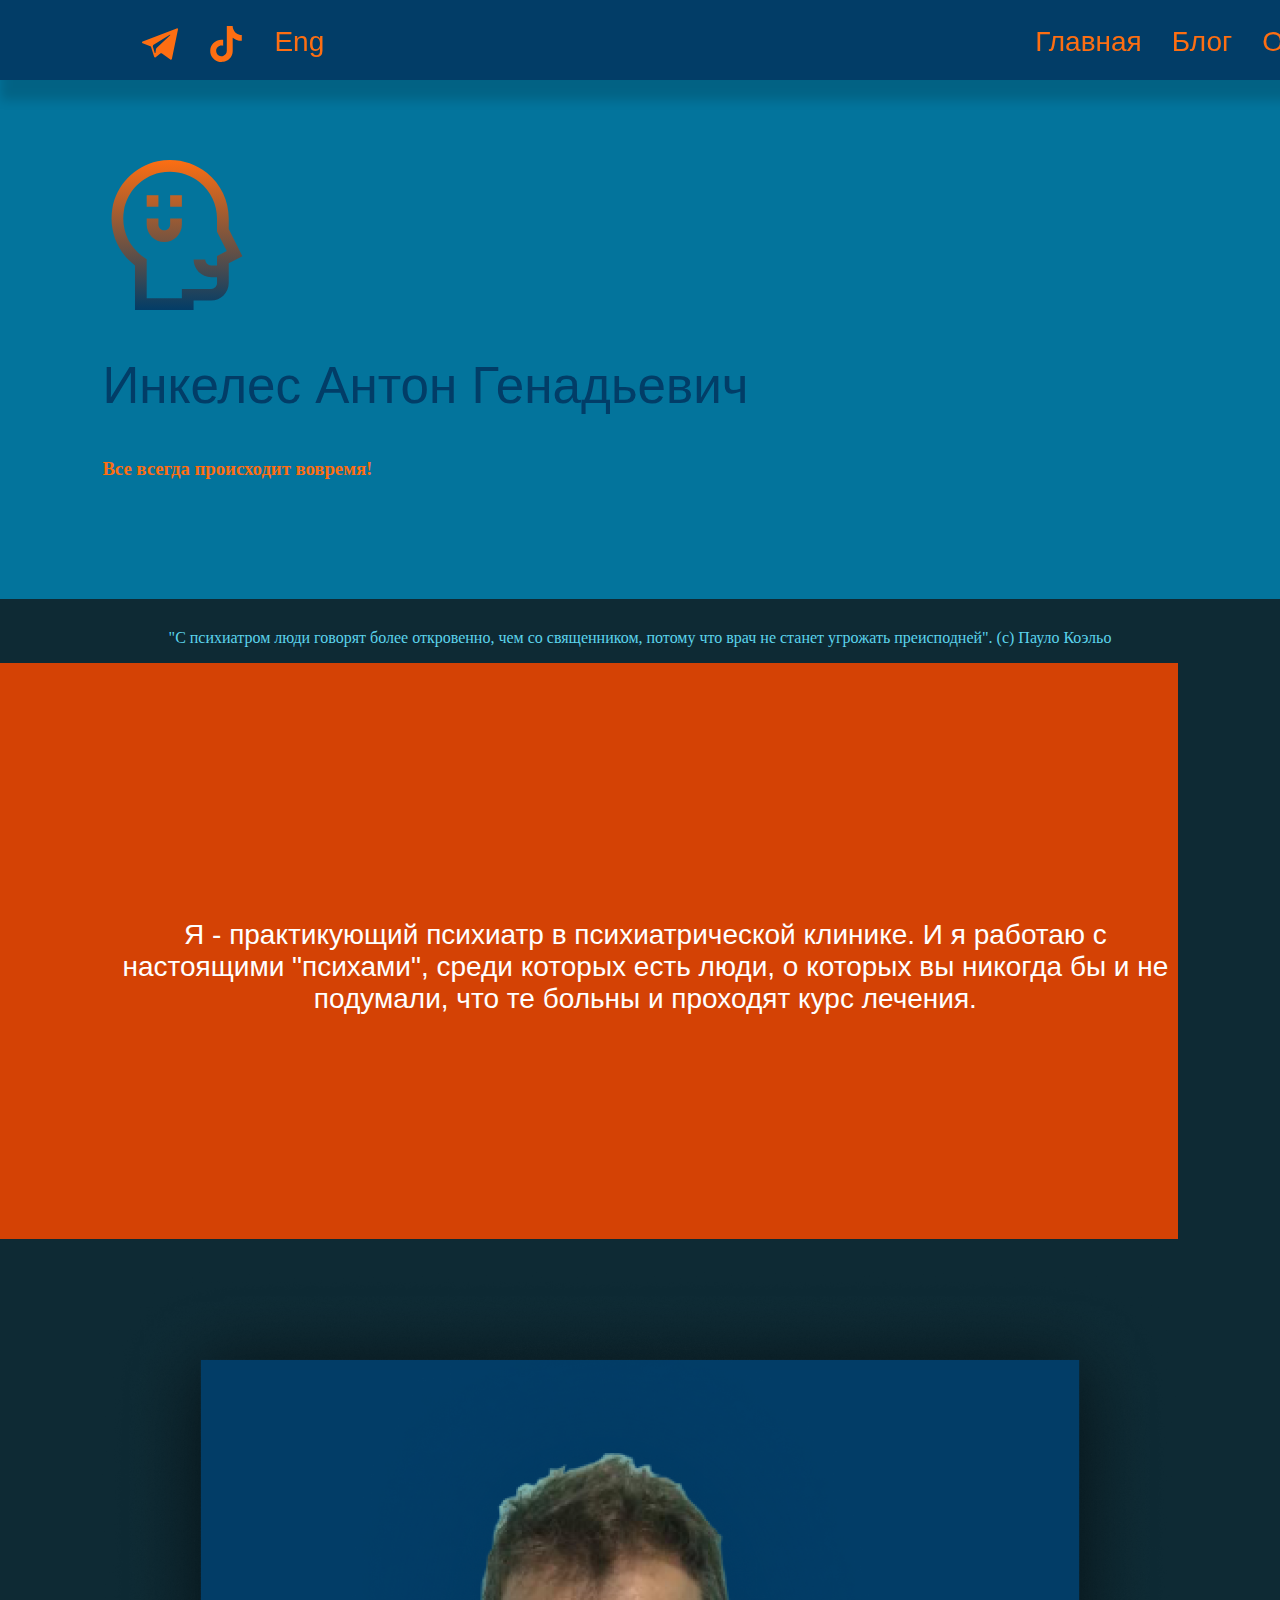
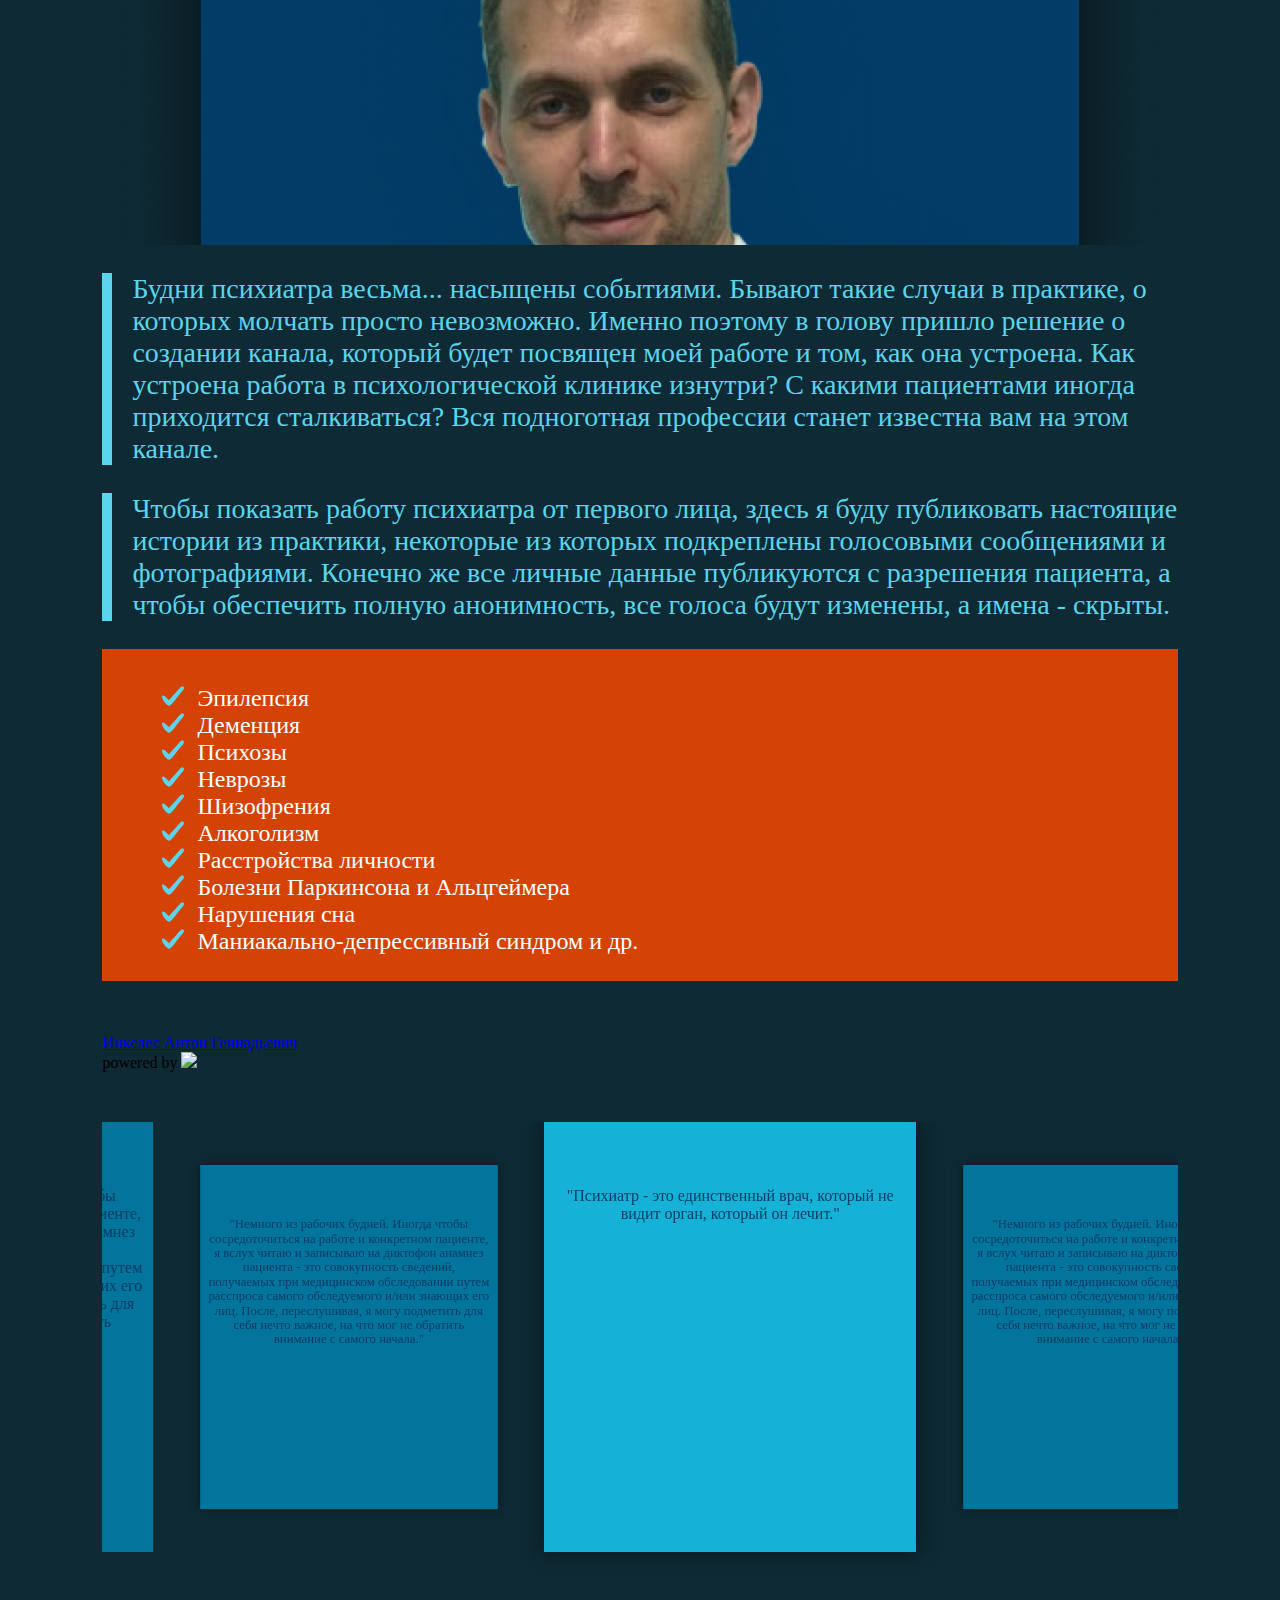
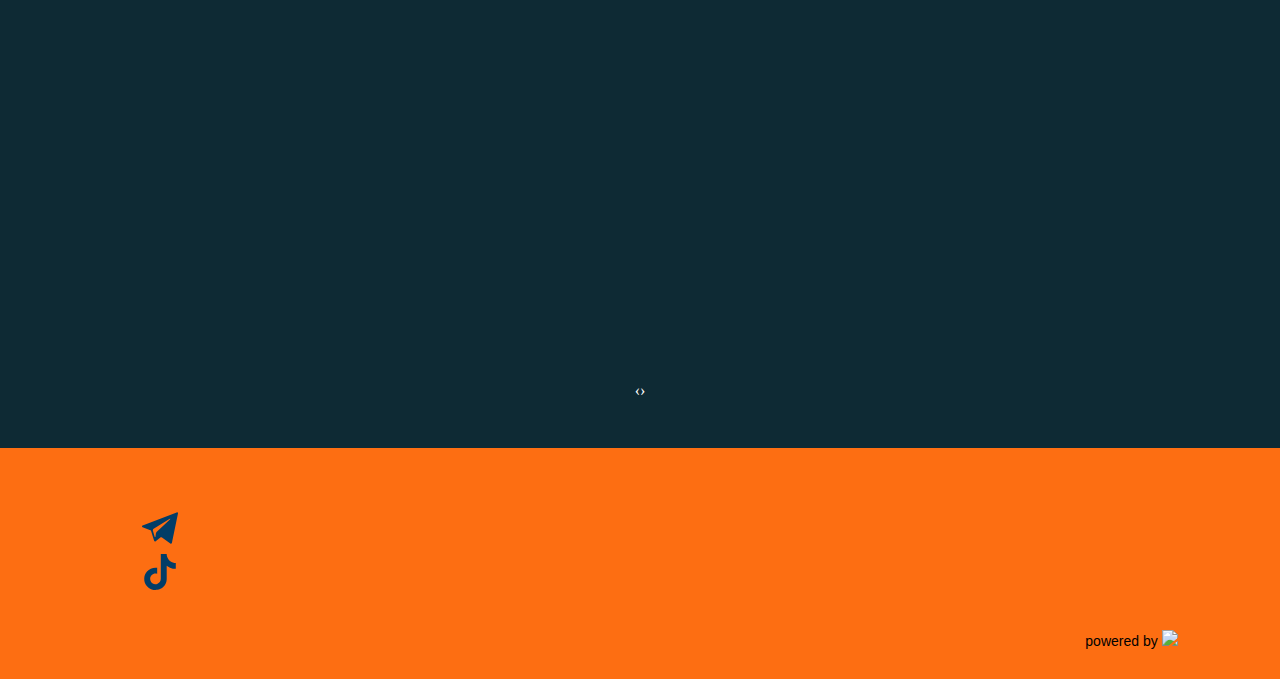
==== commit ac4c701d: "676" ====
--- a/index.html
+++ b/index.html
@@ -52,7 +52,7 @@
                 </li>
             <li ><svg xmlns="http://www.w3.org/2000/svg" xmlns:xlink="http://www.w3.org/1999/xlink" xmlns:svgjs="http://svgjs.com/svgjs" version="1.1" width="36" height="36" x="0" y="0" viewBox="0 0 512 512" style="enable-background:new 0 0 512 512" xml:space="preserve" class=""><g><g xmlns="http://www.w3.org/2000/svg"><path d="m480.32 128.39c-29.22 0-56.18-9.68-77.83-26.01-24.83-18.72-42.67-46.18-48.97-77.83-1.56-7.82-2.4-15.89-2.48-24.16h-83.47v228.08l-.1 124.93c0 33.4-21.75 61.72-51.9 71.68-8.75 2.89-18.2 4.26-28.04 3.72-12.56-.69-24.33-4.48-34.56-10.6-21.77-13.02-36.53-36.64-36.93-63.66-.63-42.23 33.51-76.66 75.71-76.66 8.33 0 16.33 1.36 23.82 3.83v-62.34-22.41c-7.9-1.17-15.94-1.78-24.07-1.78-46.19 0-89.39 19.2-120.27 53.79-23.34 26.14-37.34 59.49-39.5 94.46-2.83 45.94 13.98 89.61 46.58 121.83 4.79 4.73 9.82 9.12 15.08 13.17 27.95 21.51 62.12 33.17 98.11 33.17 8.13 0 16.17-.6 24.07-1.77 33.62-4.98 64.64-20.37 89.12-44.57 30.08-29.73 46.7-69.2 46.88-111.21l-.43-186.56c14.35 11.07 30.04 20.23 46.88 27.34 26.19 11.05 53.96 16.65 82.54 16.64v-60.61-22.49c.02.02-.22.02-.24.02z" fill="#fd6e12" data-original="#000000" style="" class=""/></g></g></svg>
             </li>
-            <li class="links_li"><a href="">Eng</a></li>
+            <li class="links_li"><a href="index_eng.html">Eng</a></li>
         </ul>
         <input type="checkbox" id="hmt" class="hidden-menu-ticker">
         <label class="btn-menu" for="hmt">
@@ -218,7 +218,6 @@
                 </li>
             <li class="col-sm-4"><svg xmlns="http://www.w3.org/2000/svg" xmlns:xlink="http://www.w3.org/1999/xlink" xmlns:svgjs="http://svgjs.com/svgjs" version="1.1" width="36" height="36" x="0" y="0" viewBox="0 0 512 512" style="enable-background:new 0 0 512 512" xml:space="preserve" class=""><g><g xmlns="http://www.w3.org/2000/svg"><path d="m480.32 128.39c-29.22 0-56.18-9.68-77.83-26.01-24.83-18.72-42.67-46.18-48.97-77.83-1.56-7.82-2.4-15.89-2.48-24.16h-83.47v228.08l-.1 124.93c0 33.4-21.75 61.72-51.9 71.68-8.75 2.89-18.2 4.26-28.04 3.72-12.56-.69-24.33-4.48-34.56-10.6-21.77-13.02-36.53-36.64-36.93-63.66-.63-42.23 33.51-76.66 75.71-76.66 8.33 0 16.33 1.36 23.82 3.83v-62.34-22.41c-7.9-1.17-15.94-1.78-24.07-1.78-46.19 0-89.39 19.2-120.27 53.79-23.34 26.14-37.34 59.49-39.5 94.46-2.83 45.94 13.98 89.61 46.58 121.83 4.79 4.73 9.82 9.12 15.08 13.17 27.95 21.51 62.12 33.17 98.11 33.17 8.13 0 16.17-.6 24.07-1.77 33.62-4.98 64.64-20.37 89.12-44.57 30.08-29.73 46.7-69.2 46.88-111.21l-.43-186.56c14.35 11.07 30.04 20.23 46.88 27.34 26.19 11.05 53.96 16.65 82.54 16.64v-60.61-22.49c.02.02-.22.02-.24.02z" fill="#023d67" data-original="#000000" style="" class=""/></g></g></svg>
             </li>
-            <li class="col-sm-4">Eng</li>
         </ul>
         <div class="pd_widget_app col-sm-6 "  data-doctor="187488">
             <div id="pd_widget_app_content_187488"></div>
--- a/css/style.css
+++ b/css/style.css
@@ -11,7 +11,8 @@
 }
 
 audio {
-  width: 50px;
+  float: right;
+  width: 350px;
   height: 50px;
   border-radius: 100px;
   background-color: #1b1b1b;
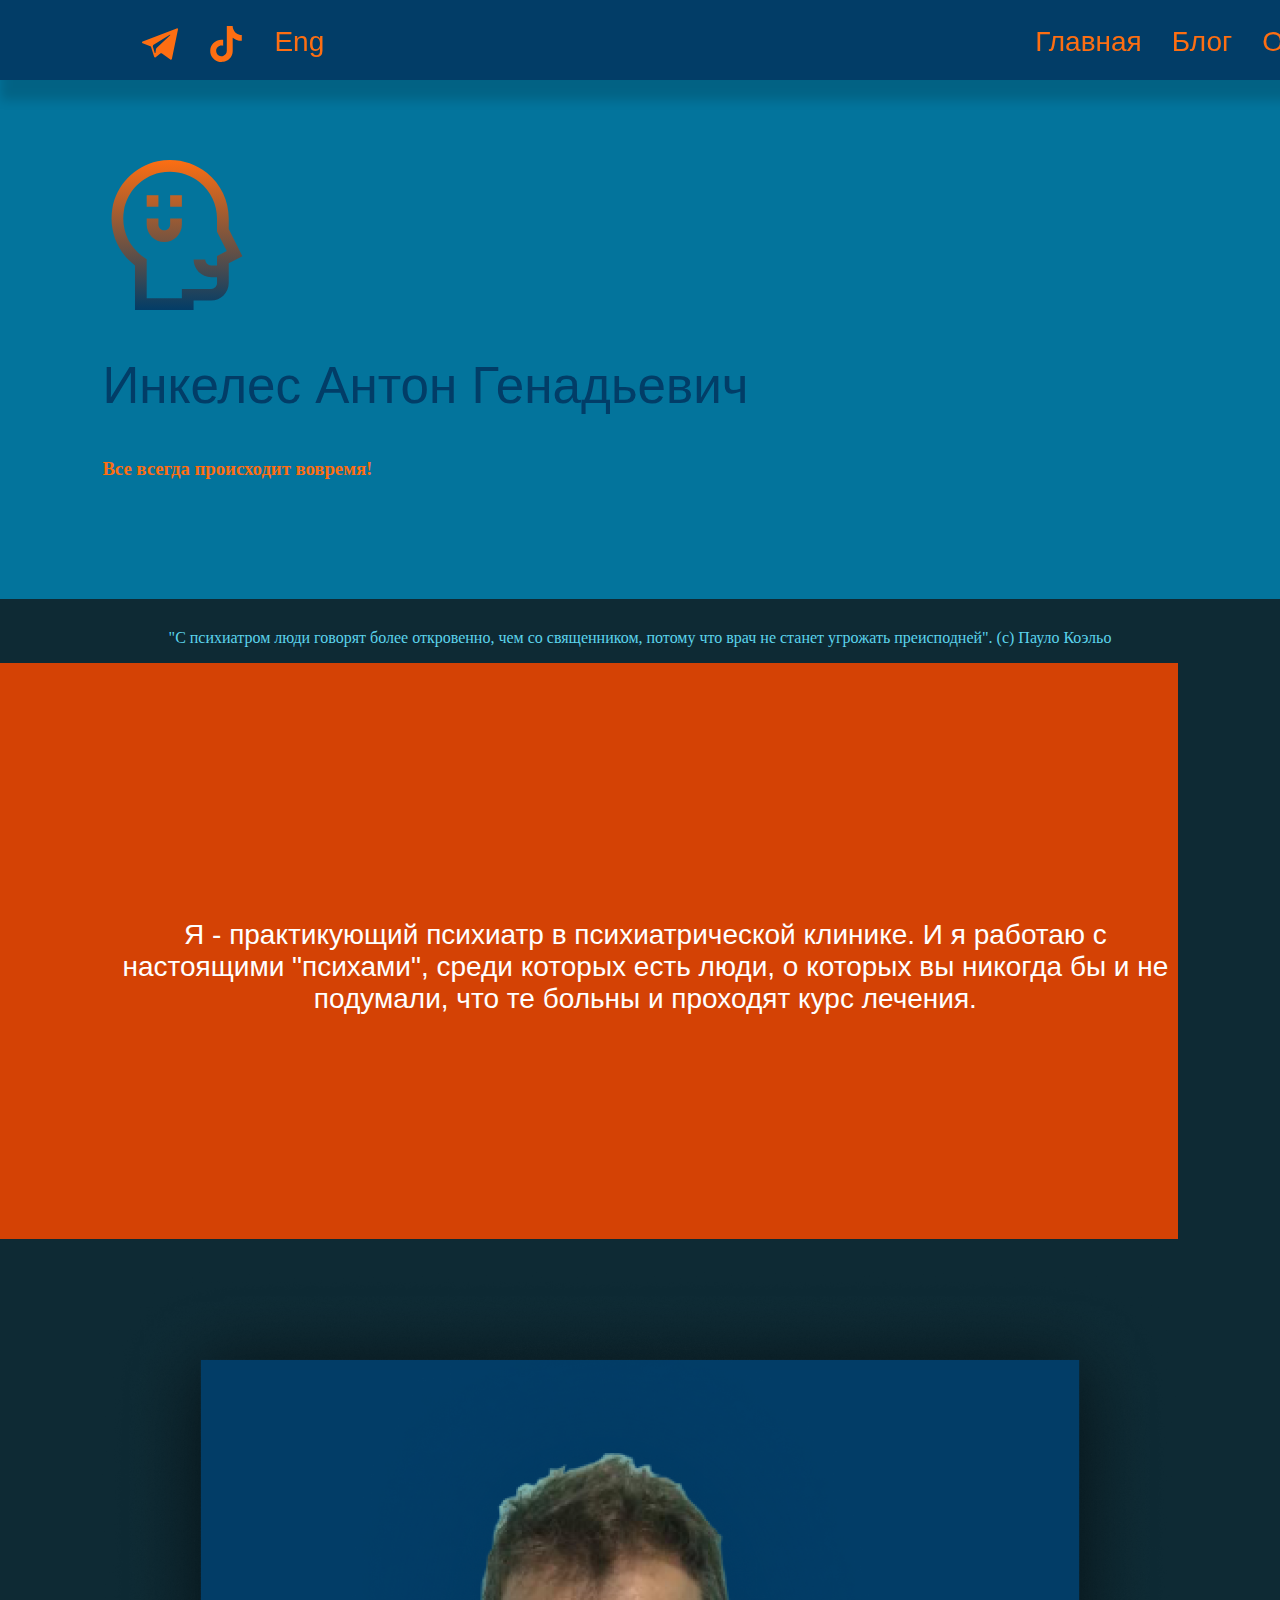
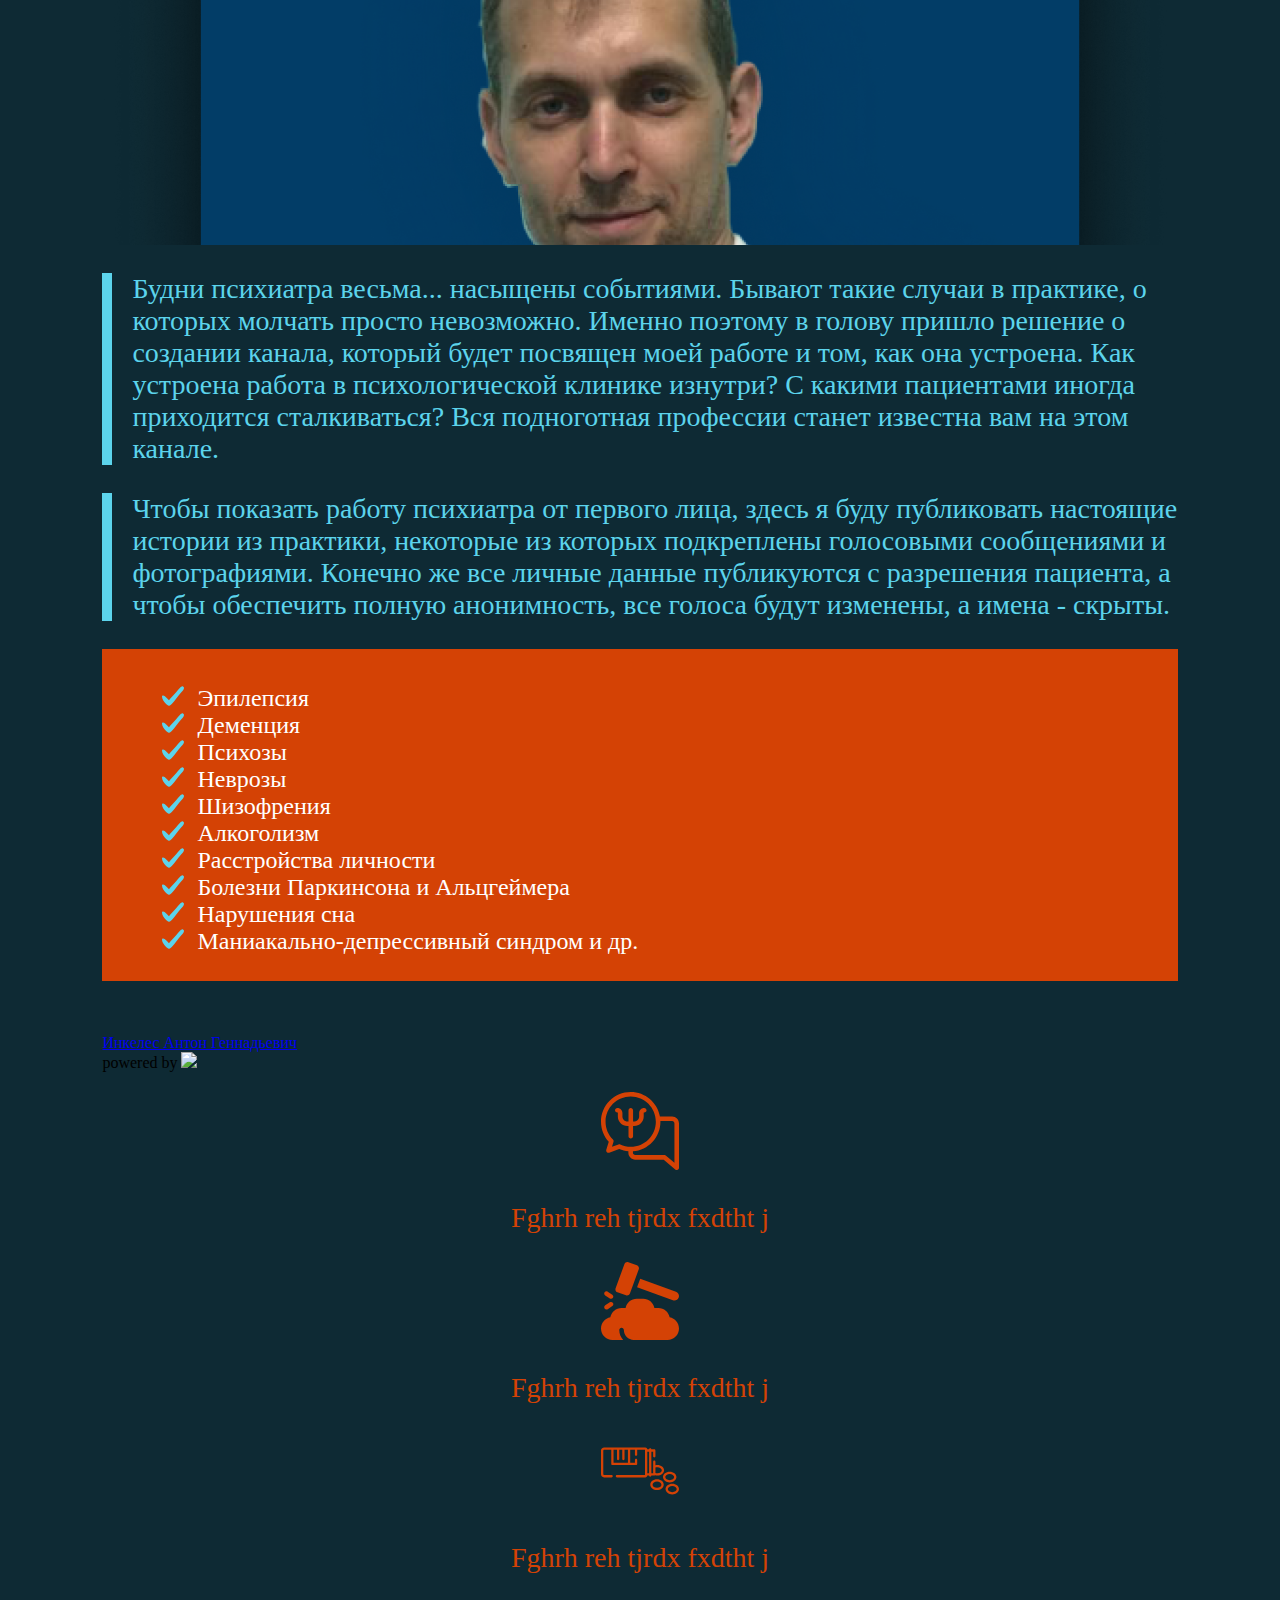
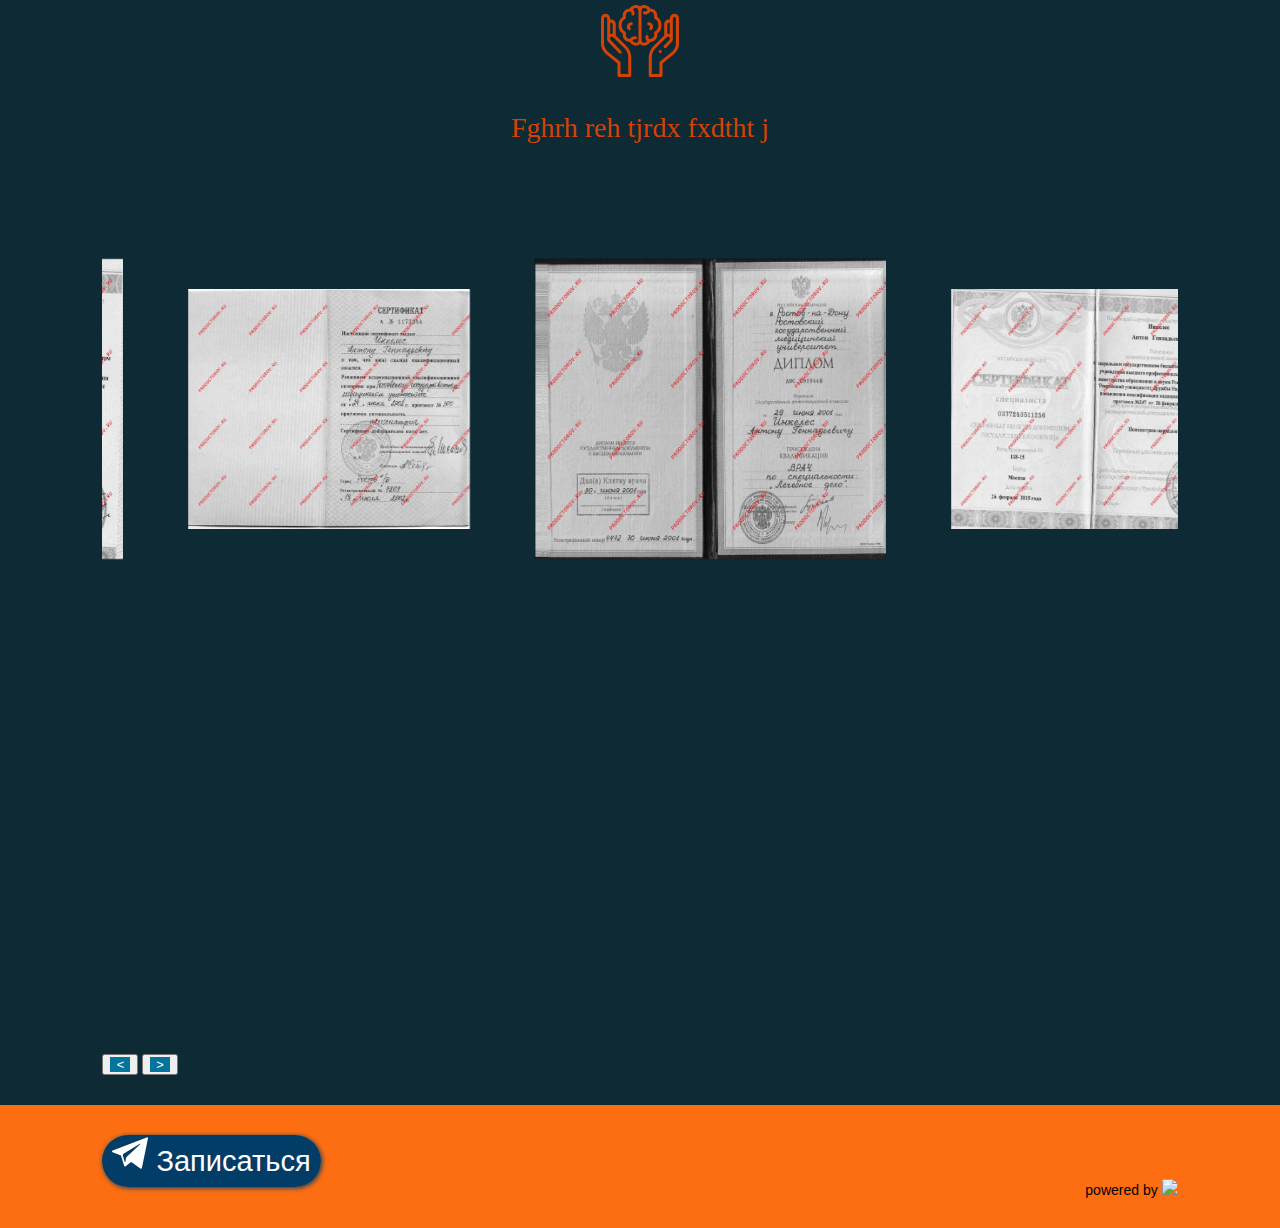
==== commit 125cc7c1: "h" ====
--- a/index.html
+++ b/index.html
@@ -14,7 +14,7 @@
 <body class="body">
     <header class="header">
         <ul class="links">
-            <li ><svg xmlns="http://www.w3.org/2000/svg" xmlns:xlink="http://www.w3.org/1999/xlink" xmlns:svgjs="http://svgjs.com/svgjs" version="1.1" width="36" height="36" x="0" y="0" viewBox="0 0 300 300" style="enable-background:new 0 0 512 512" xml:space="preserve" class=""><g>
+            <li ><a href="https://telegram.im/@clinic_psychiatry"><svg xmlns="http://www.w3.org/2000/svg" xmlns:xlink="http://www.w3.org/1999/xlink" xmlns:svgjs="http://svgjs.com/svgjs" version="1.1" width="36" height="36" x="0" y="0" viewBox="0 0 300 300" style="enable-background:new 0 0 512 512" xml:space="preserve" class=""><g>
                 <g xmlns="http://www.w3.org/2000/svg" id="XMLID_496_">
                     <path id="XMLID_497_" d="M5.299,144.645l69.126,25.8l26.756,86.047c1.712,5.511,8.451,7.548,12.924,3.891l38.532-31.412   c4.039-3.291,9.792-3.455,14.013-0.391l69.498,50.457c4.785,3.478,11.564,0.856,12.764-4.926L299.823,29.22   c1.31-6.316-4.896-11.585-10.91-9.259L5.218,129.402C-1.783,132.102-1.722,142.014,5.299,144.645z M96.869,156.711l135.098-83.207   c2.428-1.491,4.926,1.792,2.841,3.726L123.313,180.87c-3.919,3.648-6.447,8.53-7.163,13.829l-3.798,28.146   c-0.503,3.758-5.782,4.131-6.819,0.494l-14.607-51.325C89.253,166.16,91.691,159.907,96.869,156.711z" fill="#fd6e12" data-original="#000000" style="" class=""/>
                 </g>
@@ -48,7 +48,7 @@
                 </g>
                 <g xmlns="http://www.w3.org/2000/svg">
                 </g>
-                </g></svg>
+                </g></svg></a>
                 </li>
             <li ><svg xmlns="http://www.w3.org/2000/svg" xmlns:xlink="http://www.w3.org/1999/xlink" xmlns:svgjs="http://svgjs.com/svgjs" version="1.1" width="36" height="36" x="0" y="0" viewBox="0 0 512 512" style="enable-background:new 0 0 512 512" xml:space="preserve" class=""><g><g xmlns="http://www.w3.org/2000/svg"><path d="m480.32 128.39c-29.22 0-56.18-9.68-77.83-26.01-24.83-18.72-42.67-46.18-48.97-77.83-1.56-7.82-2.4-15.89-2.48-24.16h-83.47v228.08l-.1 124.93c0 33.4-21.75 61.72-51.9 71.68-8.75 2.89-18.2 4.26-28.04 3.72-12.56-.69-24.33-4.48-34.56-10.6-21.77-13.02-36.53-36.64-36.93-63.66-.63-42.23 33.51-76.66 75.71-76.66 8.33 0 16.33 1.36 23.82 3.83v-62.34-22.41c-7.9-1.17-15.94-1.78-24.07-1.78-46.19 0-89.39 19.2-120.27 53.79-23.34 26.14-37.34 59.49-39.5 94.46-2.83 45.94 13.98 89.61 46.58 121.83 4.79 4.73 9.82 9.12 15.08 13.17 27.95 21.51 62.12 33.17 98.11 33.17 8.13 0 16.17-.6 24.07-1.77 33.62-4.98 64.64-20.37 89.12-44.57 30.08-29.73 46.7-69.2 46.88-111.21l-.43-186.56c14.35 11.07 30.04 20.23 46.88 27.34 26.19 11.05 53.96 16.65 82.54 16.64v-60.61-22.49c.02.02-.22.02-.24.02z" fill="#fd6e12" data-original="#000000" style="" class=""/></g></g></svg>
             </li>
@@ -114,6 +114,7 @@
                 </p>
             </div>
         </section>
+       
         <div class="about_work container">
             <ul class="justify-content-center row block_text">
                 <li class="col-sm-6 col-md-6 col-lg-4">Эпилепсия</li>
@@ -149,76 +150,95 @@
                 powered by <a target="_blank" href="https://prodoctorov.ru/"><img class='pd_logo' src="https://prodoctorov.ru/static/logo_widget.png"></a>
                 </div>
         </div>
-       
+        
+        <section class=" advantages">
+            <div class="row justify-content-center ">
+            <div class="advantage col-sm-3">
+                <svg id="Layer_1" enable-background="new 0 0 512 512" height="78" viewBox="0 0 512 512" width="78" xmlns="http://www.w3.org/2000/svg"><g><path d="m467 161h-79.973c-16.132-91.371-96.099-161-192.027-161-107.523 0-195 87.477-195 195 0 49.121 18.033 95.453 50.971 131.459l-16.311 53.14c-1.665 5.425-.126 11.324 3.976 15.245 2.838 2.713 6.567 4.157 10.366 4.157 1.691 0 3.396-.287 5.042-.875l65.347-23.338c19.282 8.131 39.511 13.025 60.369 14.625v9.693c0 24.813 20.187 45 45 45h187.052l75.457 64.311c2.769 2.359 6.232 3.584 9.733 3.584 2.13 0 4.275-.454 6.284-1.381 5.313-2.453 8.714-7.77 8.714-13.62v-291c0-24.813-20.187-45-45-45zm-347.031 182.654c-1.704 0-3.411.29-5.045.874l-42.811 15.29 10.119-32.969c1.631-5.315.189-11.096-3.748-15.022-31.265-31.184-48.484-72.674-48.484-116.827 0-90.981 74.019-165 165-165s165 74.019 165 165-74.019 165-165 165c-23.993 0-47.131-5.039-68.771-14.978-1.982-.91-4.118-1.368-6.26-1.368zm362.031 120.853-54.932-46.817c-2.714-2.313-6.164-3.584-9.73-3.584h-192.577c-8.271 0-15-6.729-15-15v-9.661c100.655-7.57 180.239-91.887 180.239-194.445 0-1.337-.024-2.669-.051-4h77.051c8.271 0 15 6.729 15 15z"/><path d="m210.5 290.5v-67.402h7.125c34.597 0 62.744-28.146 62.744-62.744v-23.287c0-1.339 1.131-2.471 2.47-2.471h1.161c8.284 0 15-6.716 15-15s-6.716-15-15-15h-1.16c-17.904 0-32.47 14.566-32.47 32.471v23.287c0 18.055-14.689 32.744-32.744 32.744h-7.126v-72.336c0-8.284-6.716-15-15-15s-15 6.716-15 15v72.336h-7.125c-18.055 0-32.743-14.688-32.743-32.744v-23.287c0-17.904-14.566-32.471-32.471-32.471h-1.161c-8.284 0-15 6.716-15 15s6.716 15 15 15h1.161c1.339 0 2.471 1.131 2.471 2.471v23.287c0 34.597 28.146 62.744 62.743 62.744h7.125v67.402c0 8.284 6.716 15 15 15s15-6.715 15-15z"/></g></svg>
+                <p>Fghrh reh tjrdx fxdtht j</p>
+            </div>
+            <div class="advantage col-sm-3">
+                <svg id="Capa_1" enable-background="new 0 0 512 512" height="78" viewBox="0 0 512 512" width="78" xmlns="http://www.w3.org/2000/svg"><g><path d="m23.519 305.321c4.595 6.893 13.908 8.755 20.801 4.16l30-20c6.893-4.595 8.755-13.908 4.16-20.801-4.595-6.893-13.908-8.755-20.801-4.16l-30 20c-6.892 4.595-8.755 13.908-4.16 20.801z"/><path d="m27.68 219.481 30 20c6.893 4.595 16.206 2.733 20.801-4.16 4.595-6.893 2.733-16.206-4.16-20.801l-30-20c-6.893-4.595-16.206-2.733-20.801 4.16-4.596 6.892-2.733 16.205 4.16 20.801z"/><path d="m107.79 198.547 56.382 20.521c10.38 3.778 21.856-1.574 25.634-11.953l58.144-159.748c3.778-10.38-1.574-21.856-11.953-25.634l-56.382-20.521c-10.38-3.778-21.856 1.574-25.634 11.953l-58.144 159.748c-3.778 10.379 1.574 21.856 11.953 25.634z"/><path d="m471.731 251.197c15.569 5.667 32.785-2.361 38.451-17.93 5.667-15.569-2.361-32.785-17.93-38.451l-234.923-85.505-20.521 56.382z"/><path d="m450.739 363.261c-6.472-34.816-37.076-61.261-73.739-61.261h-26.507c-6.97-34.19-37.274-60-73.493-60h-42c-36.219 0-66.524 25.81-73.493 60h-26.507c-36.663 0-67.266 26.445-73.739 61.261-34.816 6.472-61.261 37.076-61.261 73.739 0 41.355 33.645 75 75 75h70.786c-15.98-17.006-25.786-39.878-25.786-65 0-8.284 6.716-15 15-15s15 6.716 15 15c0 35.841 29.159 65 65 65h222c41.355 0 75-33.645 75-75 0-36.663-26.445-67.267-61.261-73.739z"/></g></svg>
+                <p>Fghrh reh tjrdx fxdtht j</p>
+            </div>
+            <div class="advantage col-sm-3">
+                <svg xmlns="http://www.w3.org/2000/svg" xmlns:xlink="http://www.w3.org/1999/xlink" version="1.1" id="Capa_1" x="0px" y="0px" viewBox="0 0 512 512" style="enable-background:new 0 0 512 512;" xml:space="preserve" width="78" height="78">
+                    <g>
+                        <path d="M330.554,286.177v-0.191h19.183c1.998,0,3.809-0.786,5.153-2.06c28.843,8.389,59.422-8.597,59.422-32.938   c0-23.37-28.452-40.458-57.074-33.552v-22.85c0-4.142-3.357-7.5-7.5-7.5s-7.5,3.358-7.5,7.5v76.4h-11.683V128.933h11.683v30.653   c0,4.142,3.357,7.5,7.5,7.5s7.5-3.358,7.5-7.5v-38.153c0-4.142-3.357-7.5-7.5-7.5h-19.183v-0.191c0-4.142-3.357-7.5-7.5-7.5   s-7.5,3.358-7.5,7.5v0.191h-11.721c-0.387-6.649-5.903-11.945-12.648-11.945H20.279C9.097,101.988,0,111.085,0,122.268v155.384   c0,11.182,9.097,20.279,20.279,20.279h49.292c4.142,0,7.5-3.358,7.5-7.5s-3.358-7.5-7.5-7.5H20.279   c-2.911,0-5.279-2.368-5.279-5.279V122.268c0-2.911,2.368-5.279,5.279-5.279h47.078v92.695c0,4.142,3.358,7.5,7.5,7.5h155.237   c4.142,0,7.5-3.358,7.5-7.5v-25.969c0-4.142-3.358-7.5-7.5-7.5s-7.5,3.358-7.5,7.5v18.469h-30.868v-85.195h30.868v31.726   c0,4.142,3.358,7.5,7.5,7.5s7.5-3.358,7.5-7.5v-31.726h51.275v165.943H104.571c-4.142,0-7.5,3.358-7.5,7.5s3.358,7.5,7.5,7.5   h186.613c6.745,0,12.261-5.296,12.648-11.945h11.721v0.191c0,4.142,3.357,7.5,7.5,7.5S330.554,290.319,330.554,286.177z    M399.311,250.988c0,14.071-22.17,24.922-42.074,17.945v-35.89C377.341,225.997,399.311,237.038,399.311,250.988z M176.727,202.184   h-94.37v-85.195h22.552v60.678c0,4.142,3.358,7.5,7.5,7.5s7.5-3.358,7.5-7.5v-60.678h19.565v60.678c0,4.142,3.358,7.5,7.5,7.5   s7.5-3.358,7.5-7.5v-60.678h22.252V202.184z M303.87,270.986V128.933h11.684v142.053H303.87z"/>
+                        <path d="M495.148,295.837c0-19.346-19.797-35.085-44.13-35.085s-44.13,15.739-44.13,35.085s19.797,35.085,44.13,35.085   S495.148,315.183,495.148,295.837z M421.889,295.837c0-10.887,13.34-20.085,29.13-20.085s29.13,9.198,29.13,20.085   s-13.34,20.085-29.13,20.085S421.889,306.724,421.889,295.837z"/>
+                        <path d="M467.87,339.841c-24.334,0-44.131,15.739-44.131,35.085s19.797,35.085,44.131,35.085c24.333,0,44.13-15.739,44.13-35.085   S492.203,339.841,467.87,339.841z M467.87,395.012c-15.791,0-29.131-9.198-29.131-20.085s13.34-20.085,29.131-20.085   c15.79,0,29.13,9.198,29.13,20.085S483.66,395.012,467.87,395.012z"/>
+                        <path d="M367.684,310.387c-24.333,0-44.13,15.739-44.13,35.085s19.797,35.085,44.13,35.085s44.13-15.739,44.13-35.085   S392.017,310.387,367.684,310.387z M367.684,365.558c-15.79,0-29.13-9.198-29.13-20.085s13.34-20.085,29.13-20.085   s29.13,9.198,29.13,20.085S383.474,365.558,367.684,365.558z"/>
+                    </g>
+                    </svg>
+                    <p>Fghrh reh tjrdx fxdtht j</p>    
+            </div>
+            <div class="advantage col-sm-3">
+                <svg id="Capa_1" enable-background="new 0 0 512 512" height="78" viewBox="0 0 512 512" width="78" xmlns="http://www.w3.org/2000/svg"><g><g><g><g><path d="m322.989 263.265c28.814-1.423 46.544-19.997 46.544-49.192 0-2.182-.127-4.37-.38-6.538 19.325-12.344 27.636-28.87 27.636-54.486 0-25.609-8.312-42.136-27.636-54.485.253-2.169.38-4.356.38-6.538 0-29.195-17.73-47.769-46.545-49.192-7.717-14.4-22.812-23.336-40.271-23.578-10.18-.134-18.515 2.928-24.797 9.124-.668.659-1.308 1.352-1.921 2.077-.613-.725-1.252-1.418-1.921-2.077-6.283-6.196-14.633-9.26-24.797-9.124-17.457.243-32.55 9.176-40.272 23.578-28.814 1.423-46.544 19.997-46.544 49.192 0 2.182.128 4.37.38 6.538-19.325 12.344-27.636 28.87-27.636 54.486 0 25.609 8.312 42.136 27.636 54.485-.253 2.169-.38 4.356-.38 6.538 0 29.195 17.73 47.769 46.545 49.192 7.717 14.4 22.812 23.336 40.271 23.578.225.003.448.005.671.005 9.867 0 17.982-3.069 24.126-9.128.668-.659 1.308-1.352 1.921-2.078.613.725 1.252 1.419 1.921 2.078 6.144 6.059 14.257 9.128 24.125 9.128.223 0 .447-.002.671-.005 17.459-.243 32.551-9.176 40.273-23.578zm-76.989-22.581c0 11.065-2.063 18.948-5.964 22.795-2.363 2.33-5.799 3.434-10.476 3.366-10.395-.144-19.237-5.437-23.36-13.89 1.402-2.623 3.504-4.807 6.134-6.328 3.696-2.137 8-2.705 12.117-1.599 5.331 1.434 10.819-1.73 12.251-7.064 1.433-5.334-1.73-10.819-7.064-12.252-9.287-2.493-18.987-1.215-27.315 3.601-5.808 3.359-10.465 8.155-13.603 13.906-17.426-1.236-26.254-11.025-26.254-29.146 0-2.304.22-4.613.654-6.87 1.135-5.911-1.594-11.889-6.783-14.872-15.598-8.98-21.126-19.259-21.126-39.281 0-20.024 5.528-30.304 21.12-39.278 5.195-2.986 7.923-8.963 6.788-14.883-.434-2.252-.653-4.561-.653-6.863 0-19.429 10.147-29.28 30.16-29.28h.12c.292 0 .583-.01.872-.027 5.121 2.154 8.005 7.863 6.528 13.42-1.419 5.337 1.757 10.814 7.094 12.234.861.229 1.725.338 2.576.338 4.422 0 8.467-2.956 9.658-7.433 3.274-12.31-1.264-24.905-10.544-32.46 4.695-5.898 12.145-9.446 20.631-9.564 4.684-.067 8.112 1.036 10.476 3.366 3.901 3.847 5.963 11.73 5.963 22.796zm65.854-10.723c1.419-5.337-1.757-10.814-7.094-12.234-5.336-1.42-10.815 1.757-12.234 7.094-3.274 12.311 1.264 24.905 10.544 32.46-4.695 5.898-12.146 9.446-20.631 9.564-4.685.08-8.113-1.036-10.476-3.366-3.901-3.847-5.963-11.73-5.963-22.795v-175.268c0-11.065 2.063-18.948 5.964-22.795 2.363-2.33 5.79-3.434 10.476-3.366 10.395.144 19.237 5.437 23.36 13.89-1.402 2.623-3.504 4.807-6.134 6.328-3.696 2.137-7.999 2.705-12.117 1.599-5.331-1.433-10.819 1.73-12.251 7.064-1.433 5.333 1.73 10.819 7.064 12.251 3.102.833 6.249 1.245 9.377 1.245 6.236 0 12.392-1.639 17.938-4.846 5.808-3.359 10.465-8.155 13.603-13.906 17.426 1.236 26.254 11.025 26.254 29.146 0 2.304-.22 4.613-.654 6.87-1.135 5.911 1.594 11.889 6.783 14.872 15.598 8.98 21.126 19.259 21.126 39.281 0 20.024-5.528 30.304-21.12 39.278-5.195 2.986-7.923 8.963-6.789 14.883.434 2.252.653 4.561.653 6.863 0 19.429-10.147 29.28-30.16 29.28h-.078c-.308-.001-.613.008-.917.026-5.118-2.154-8.001-7.863-6.524-13.418z"/><path d="m199.278 132.583c-11.829 0-22.113 6.749-26.838 17.613-4.699 10.803-2.64 22.854 5.375 31.454.385.413.779.821 1.182 1.223 1.952 1.949 4.509 2.923 7.065 2.923 2.562 0 5.124-.979 7.077-2.935 3.902-3.908 3.897-10.24-.011-14.142-.234-.233-.463-.471-.684-.708-3.759-4.034-2.224-8.55-1.663-9.838.57-1.311 2.869-5.59 8.498-5.59 5.523 0 10-4.477 10-10-.001-5.523-4.478-10-10.001-10z"/><path d="m318.873 168.719c-3.909 3.902-3.913 10.234-.011 14.142 1.954 1.957 4.515 2.935 7.077 2.935 2.557 0 5.114-.975 7.065-2.923.403-.402.797-.811 1.184-1.225 8.013-8.597 10.071-20.648 5.372-31.451-4.725-10.864-15.009-17.613-26.838-17.613-5.523 0-10 4.477-10 10s4.477 10 10 10c5.629 0 7.928 4.279 8.498 5.59.561 1.288 2.096 5.804-1.661 9.835-.223.24-.452.477-.686.71z"/><path d="m166.665 288.354-69.713-68.693v-73.959c0-16.709-13.594-30.303-30.303-30.303-.158 0-1.03.018-1.048.018-1.709.059-3.406.265-5.071.61v-7.393c0-16.534-12.673-30.082-28.852-30.843-8.602-.409-17.362 2.807-23.425 8.592-5.168 4.928-8.013 11.351-8.013 18.084 0 23.586-.144 133.467-.24 167.864-.002.812.004 1.618.02 2.423.468 24.509 11.33 48.303 29.8 65.279.158.146.321.286.489.421l77.976 62.897v79.396c0 5.523 4.477 10 10 10h70.292c5.523 0 10-4.477 10-10v-118.15c0-28.471-11.631-56.26-31.912-76.243zm-100.436-152.947.419-.008c5.681 0 10.303 4.622 10.303 10.303v62.556c-5.465-.897-11.127-.377-16.423 1.591v-72.438c1.661-1.231 3.618-1.921 5.701-2.004zm112.348 337.341h-50.292v-74.178c0-3.024-1.368-5.885-3.722-7.784l-81.438-65.689c-14.328-13.283-22.747-31.753-23.109-50.721-.012-.66-.018-1.324-.016-1.991.095-34.407.24-144.325.24-167.918 0-1.248.611-2.463 1.817-3.614 2.12-2.022 5.523-3.227 8.68-3.085 5.399.254 9.792 5.128 9.792 10.865v122.916c-.337 1.214-.605 2.454-.802 3.715-1.569 10.068 1.744 20.407 8.866 27.676l70.435 73.683c3.816 3.992 10.146 4.135 14.139.318 3.992-3.816 4.135-10.147.318-14.139l-70.48-73.73c-.034-.036-.069-.071-.104-.106-2.781-2.824-4.025-6.695-3.413-10.62.392-2.509 1.525-4.798 3.296-6.648.32-.292.975-.885 1.31-1.187 4.962-3.9 11.999-3.46 16.457 1.065.035.036.07.07.105.105l71.971 70.917c16.491 16.249 25.949 38.846 25.949 61.998v108.152z"/><path d="m511.76 104.467c0-6.733-2.845-13.156-8.012-18.085-6.063-5.785-14.815-8.993-23.425-8.592-16.179.761-28.853 14.309-28.853 30.843v7.392c-1.662-.344-3.354-.55-5.057-.608-.021 0-.902-.019-1.063-.019-16.71 0-30.303 13.594-30.303 30.303v73.959l-69.713 68.693c-20.28 19.983-31.912 47.772-31.912 76.244v118.15c0 5.523 4.477 10 10 10h70.292c5.523 0 10-4.477 10-10v-79.396l77.976-62.897c.168-.135.331-.275.489-.421 18.47-16.977 29.333-40.77 29.8-65.283.015-.801.021-1.607.019-2.421-.094-34.395-.238-144.276-.238-167.862zm-66.474 30.931.489.009c2.081.083 4.037.773 5.696 2.004v72.433c-5.293-1.966-10.956-2.485-16.423-1.587v-62.556c0-5.68 4.622-10.302 10.238-10.303zm46.698 138.975c-.362 18.972-8.781 37.442-23.109 50.725l-81.439 65.689c-2.353 1.898-3.722 4.76-3.722 7.784v74.177h-50.292v-108.15c0-23.151 9.458-45.749 25.949-61.998l71.97-70.917c.036-.035.071-.07.105-.105 4.461-4.528 11.508-4.967 16.453-1.07.335.302.997.902 1.318 1.194 1.764 1.838 2.901 4.13 3.292 6.644.612 3.926-.631 7.797-3.413 10.621-.028.028-.056.057-.083.085l-35.524 36.945c-3.828 3.981-3.704 10.311.277 14.14 3.98 3.827 10.311 3.705 14.14-.277l35.49-36.91c7.128-7.27 10.444-17.613 8.874-27.686-.197-1.261-.465-2.501-.802-3.714v-122.917c0-5.737 4.393-10.611 9.792-10.865 3.16-.142 6.56 1.063 8.68 3.085 1.206 1.15 1.817 2.366 1.817 3.614 0 23.594.145 133.511.24 167.917.004.668-.001 1.333-.013 1.989z"/><path d="m398.53 321.88c-1.638-3.995-5.828-6.524-10.127-6.135-4.127.374-7.694 3.361-8.758 7.369-1.058 3.985.483 8.308 3.833 10.717 3.384 2.434 8.083 2.471 11.507.094 3.821-2.651 5.336-7.746 3.545-12.045z"/></g></g></g></g></svg>
+                <p>Fghrh reh tjrdx fxdtht j</p>
+            </div>
+        </div>
+        </section>
+        
         <section class="carousel_home">
             <div class="owl-carousel">
-                <div class="item">"Психиатр - это единственный врач, который не видит орган, который он лечит." </div>
-                <div class="item"> "Немного из рабочих будней.
-                    Иногда чтобы сосредоточиться на работе и конкретном пациенте, я вслух читаю и записываю на диктофон анамнез пациента - это совокупность сведений, получаемых при медицинском обследовании путем расспроса самого обследуемого и/или знающих его лиц. После, переслушивая, я могу подметить для себя нечто важное, на что мог не обратить внимание с самого начала." </div>
-                <div class="item"> "Немного из рабочих будней.
-
-                    Иногда чтобы сосредоточиться на работе и конкретном пациенте, я вслух читаю и записываю на диктофон анамнез пациента - это совокупность сведений, получаемых при медицинском обследовании путем расспроса самого обследуемого и/или знающих его лиц. После, переслушивая, я могу подметить для себя нечто важное, на что мог не обратить внимание с самого начала." </div>
-                <div class="item "> "Немного из рабочих будней.
-                    Иногда чтобы сосредоточиться на работе и конкретном пациенте, я вслух читаю и записываю на диктофон анамнез пациента - это совокупность сведений, получаемых при медицинском обследовании путем расспроса самого обследуемого и/или знающих его лиц. После, переслушивая, я могу подметить для себя нечто важное, на что мог не обратить внимание с самого начала." </div>
-         
-                <div class="item"> "Немного из рабочих будней.
-
-                    Иногда чтобы сосредоточиться на работе и конкретном пациенте, я вслух читаю и записываю на диктофон анамнез пациента - это совокупность сведений, получаемых при медицинском обследовании путем расспроса самого обследуемого и/или знающих его лиц. После, переслушивая, я могу подметить для себя нечто важное, на что мог не обратить внимание с самого начала." </div>
-               
-                <div class="item">"Немного из рабочих будней.
-
-                    Иногда чтобы сосредоточиться на работе и конкретном пациенте, я вслух читаю и записываю на диктофон анамнез пациента - это совокупность сведений, получаемых при медицинском обследовании путем расспроса самого обследуемого и/или знающих его лиц. После, переслушивая, я могу подметить для себя нечто важное, на что мог не обратить внимание с самого начала." </div>              
-                <div class="item"> "Немного из рабочих будней.
-                    Иногда чтобы сосредоточиться на работе и конкретном пациенте, я вслух читаю и записываю на диктофон анамнез пациента - это совокупность сведений, получаемых при медицинском обследовании путем расспроса самого обследуемого и/или знающих его лиц. После, переслушивая, я могу подметить для себя нечто важное, на что мог не обратить внимание с самого начала." </div>
-            </div>
-           
-            
-          </section>
+                <div class="item">
+                    <img src="img/sertificate/1.jpg" width="100%" height="100%" alt="">
+                </div>
+                <div class="item"> 
+                    <img src="img/sertificate/2.jpg" width="100%" height="100%" alt="">
+                </div>
+                <div class="item"> 
+                    <img src="img/sertificate/3.jpg" width="100%" height="100%" alt="">
+                </div>
+            </div>
+        </section>
+        <div class="customNavigation">
+            <a class="btn prev"><i class="fa fa-angle-left" aria-hidden="true">&gt;</i></a>
+            <a class="btn next"><i class="fa fa-angle-right" aria-hidden="true">&lt;</i></a>
+        </div>
         </section>
 
     </main>
     <footer class="d-none d-sm-none d-md-block ">
-        <div class="row">
-        <ul class="col-sm-6 row ">
-            <li class="col-sm-4"><svg xmlns="http://www.w3.org/2000/svg" xmlns:xlink="http://www.w3.org/1999/xlink" xmlns:svgjs="http://svgjs.com/svgjs" version="1.1" width="36" height="36" x="0" y="0" viewBox="0 0 300 300" style="enable-background:new 0 0 512 512" xml:space="preserve" class=""><g>
-                <g xmlns="http://www.w3.org/2000/svg" id="XMLID_496_">
-                    <path id="XMLID_497_" d="M5.299,144.645l69.126,25.8l26.756,86.047c1.712,5.511,8.451,7.548,12.924,3.891l38.532-31.412   c4.039-3.291,9.792-3.455,14.013-0.391l69.498,50.457c4.785,3.478,11.564,0.856,12.764-4.926L299.823,29.22   c1.31-6.316-4.896-11.585-10.91-9.259L5.218,129.402C-1.783,132.102-1.722,142.014,5.299,144.645z M96.869,156.711l135.098-83.207   c2.428-1.491,4.926,1.792,2.841,3.726L123.313,180.87c-3.919,3.648-6.447,8.53-7.163,13.829l-3.798,28.146   c-0.503,3.758-5.782,4.131-6.819,0.494l-14.607-51.325C89.253,166.16,91.691,159.907,96.869,156.711z" fill="#023d67" data-original="#000000" style="" class=""/>
-                </g>
-                <g xmlns="http://www.w3.org/2000/svg">
-                </g>
-                <g xmlns="http://www.w3.org/2000/svg">
-                </g>
-                <g xmlns="http://www.w3.org/2000/svg">
-                </g>
-                <g xmlns="http://www.w3.org/2000/svg">
-                </g>
-                <g xmlns="http://www.w3.org/2000/svg">
-                </g>
-                <g xmlns="http://www.w3.org/2000/svg">
-                </g>
-                <g xmlns="http://www.w3.org/2000/svg">
-                </g>
-                <g xmlns="http://www.w3.org/2000/svg">
-                </g>
-                <g xmlns="http://www.w3.org/2000/svg">
-                </g>
-                <g xmlns="http://www.w3.org/2000/svg">
-                </g>
-                <g xmlns="http://www.w3.org/2000/svg">
-                </g>
-                <g xmlns="http://www.w3.org/2000/svg">
-                </g>
-                <g xmlns="http://www.w3.org/2000/svg">
-                </g>
-                <g xmlns="http://www.w3.org/2000/svg">
-                </g>
-                <g xmlns="http://www.w3.org/2000/svg">
-                </g>
-                </g></svg>
-                </li>
-            <li class="col-sm-4"><svg xmlns="http://www.w3.org/2000/svg" xmlns:xlink="http://www.w3.org/1999/xlink" xmlns:svgjs="http://svgjs.com/svgjs" version="1.1" width="36" height="36" x="0" y="0" viewBox="0 0 512 512" style="enable-background:new 0 0 512 512" xml:space="preserve" class=""><g><g xmlns="http://www.w3.org/2000/svg"><path d="m480.32 128.39c-29.22 0-56.18-9.68-77.83-26.01-24.83-18.72-42.67-46.18-48.97-77.83-1.56-7.82-2.4-15.89-2.48-24.16h-83.47v228.08l-.1 124.93c0 33.4-21.75 61.72-51.9 71.68-8.75 2.89-18.2 4.26-28.04 3.72-12.56-.69-24.33-4.48-34.56-10.6-21.77-13.02-36.53-36.64-36.93-63.66-.63-42.23 33.51-76.66 75.71-76.66 8.33 0 16.33 1.36 23.82 3.83v-62.34-22.41c-7.9-1.17-15.94-1.78-24.07-1.78-46.19 0-89.39 19.2-120.27 53.79-23.34 26.14-37.34 59.49-39.5 94.46-2.83 45.94 13.98 89.61 46.58 121.83 4.79 4.73 9.82 9.12 15.08 13.17 27.95 21.51 62.12 33.17 98.11 33.17 8.13 0 16.17-.6 24.07-1.77 33.62-4.98 64.64-20.37 89.12-44.57 30.08-29.73 46.7-69.2 46.88-111.21l-.43-186.56c14.35 11.07 30.04 20.23 46.88 27.34 26.19 11.05 53.96 16.65 82.54 16.64v-60.61-22.49c.02.02-.22.02-.24.02z" fill="#023d67" data-original="#000000" style="" class=""/></g></g></svg>
-            </li>
-        </ul>
+        <div class="row justify-content-between">
+            <a href="https://telegram.im/@Ainkeles" target="_blank" class="telegramim_button telegramim_shadow telegramim_pulse" style="width:225px" title="">
+                <svg xmlns="http://www.w3.org/2000/svg" xmlns:xlink="http://www.w3.org/1999/xlink" xmlns:svgjs="http://svgjs.com/svgjs" version="1.1" width="36" height="36" x="0" y="0" viewBox="0 0 300 300" style="enable-background:new 0 0 512 512" xml:space="preserve" class=""><g>
+                    <g xmlns="http://www.w3.org/2000/svg" id="XMLID_496_">
+                        <path id="XMLID_497_" d="M5.299,144.645l69.126,25.8l26.756,86.047c1.712,5.511,8.451,7.548,12.924,3.891l38.532-31.412   c4.039-3.291,9.792-3.455,14.013-0.391l69.498,50.457c4.785,3.478,11.564,0.856,12.764-4.926L299.823,29.22   
+                        c1.31-6.316-4.896-11.585-10.91-9.259L5.218,129.402C-1.783,132.102-1.722,142.014,5.299,144.645z M96.869,156.711l135.098-83.207   c2.428-1.491,4.926,1.792,2.841,3.726L123.313,180.87c-3.919,3.648-6.447,8.53-7.163,13.829l-3.798,28.146   
+                        c-0.503,3.758-5.782,4.131-6.819,0.494l-14.607-51.325C89.253,166.16,91.691,159.907,96.869,156.711z" fill="white" data-original="#000000" style="" class=""/>
+                    </g>
+                    <g xmlns="http://www.w3.org/2000/svg">
+                    </g>
+                    <g xmlns="http://www.w3.org/2000/svg">
+                    </g>
+                    <g xmlns="http://www.w3.org/2000/svg">
+                    </g>
+                    <g xmlns="http://www.w3.org/2000/svg">
+                    </g>
+                    <g xmlns="http://www.w3.org/2000/svg">
+                    </g>
+                    <g xmlns="http://www.w3.org/2000/svg">
+                    </g>
+                    <g xmlns="http://www.w3.org/2000/svg">
+                    </g>
+                    <g xmlns="http://www.w3.org/2000/svg">
+                    </g>
+                    <g xmlns="http://www.w3.org/2000/svg">
+                    </g>
+                    <g xmlns="http://www.w3.org/2000/svg">
+                    </g>
+                    <g xmlns="http://www.w3.org/2000/svg">
+                    </g>
+                    <g xmlns="http://www.w3.org/2000/svg">
+                    </g>
+                    <g xmlns="http://www.w3.org/2000/svg">
+                    </g>
+                    <g xmlns="http://www.w3.org/2000/svg">
+                    </g>
+                    <g xmlns="http://www.w3.org/2000/svg">
+                    </g>
+                    </g></svg> <span> Записаться </span></a>
         <div class="pd_widget_app col-sm-6 "  data-doctor="187488">
             <div id="pd_widget_app_content_187488"></div>
             <span class="pd_powered_by">powered by <a target="_blank" href="https://prodoctorov.ru"><img class='pd_logo' src="https://prodoctorov.ru/static/logo_widget.png"></a></span>
@@ -229,6 +249,8 @@
     <script src="https://prodoctorov.ru/static/js/widget_footer.js?v5"></script>
     <script src="https://cdnjs.cloudflare.com/ajax/libs/jquery/3.3.1/jquery.min.js"></script>
 <script src="https://cdnjs.cloudflare.com/ajax/libs/OwlCarousel2/2.3.4/owl.carousel.min.js"></script>
+<script type="text/javascript">(function() {var script=document.createElement("script");script.type="text/javascript";script.async =true;script.src="//telegram.im/widget-button/index.php?id=@Ainkeles";document.getElementsByTagName("head")[0].appendChild(script);})();</script>
+
 <script >
     $(function() {
   // Owl Carousel
@@ -238,7 +260,8 @@
     margin: 10,
     loop: true,
     nav: true,
-    
+    navContainer: ".customNavigation",
+    navText: [$('.next'),$('.prev')],
     center: true,
     responsive:{
             480:{
@@ -263,6 +286,7 @@
             }
         }
   });
+
 });
 $('.owl-dot').click(function () {
     $('.slider-advantages .slider-wrap').trigger('to.owl.carousel', [$(this).index(), 300]);
--- a/css/style.css
+++ b/css/style.css
@@ -1,4 +1,15 @@
 @charset "UTF-8";
+h3 {
+  color: #FD6E12;
+  top: 20px;
+  bottom: 20px;
+}
+
+.advantages {
+  margin-top: 20px;
+  text-align: center;
+}
+
 .body {
   margin: 0 0 0 0;
   background-color: #0E2A34;
@@ -136,7 +147,7 @@
   -webkit-animation-name: bounceInLeft;
           animation-name: bounceInLeft;
   /*height: 450px;*/
-  /*width: 100%;*/
+  width: 100%;
 }
 .inkeles h2 {
   font: 3.2em sans-serif;
@@ -254,13 +265,54 @@
   height: 300px;
 }
 
+.advantage {
+  text-align: center;
+  fill: #D44205;
+}
+.advantage p {
+  color: #D44205;
+  font-size: 28px;
+}
+
+.ftelegramim {
+  display: inline-block;
+  font: normal normal normal 14px/1 telegramimfont;
+  font-size: inherit;
+  text-rendering: auto;
+  -webkit-font-smoothing: antialiased;
+  -moz-osx-font-smoothing: grayscale;
+}
+
+.ftelegramim-telegram-logo:before {
+  content: "";
+}
+
+.telegramim_button span {
+  text-decoration: none;
+  text-transform: none;
+  letter-spacing: normal;
+  color: white;
+}
+
+.telegramim_button {
+  font-size: 29px;
+  width: 25px;
+  background: #023D67;
+  -webkit-box-shadow: 1px 1px 5px #023D67;
+          box-shadow: 1px 1px 5px #023D67;
+  color: #FFFFFF;
+  border-radius: 28px;
+  text-decoration: none;
+  padding: 10px;
+}
+
 .owl-carousel {
   position: relative;
 }
 .owl-carousel .owl-item {
   -webkit-transform: scale(0.8);
           transform: scale(0.8);
-  background-color: #03749C;
+  /*background-color:  #03749C;*/
   /*border: 10px solid #D44205;*/
   text-align: center;
   color: #023D67;
@@ -269,10 +321,9 @@
 .owl-carousel .owl-item.active {
   -webkit-transform: scale(0.8);
           transform: scale(0.8);
-  background-color: #03749C;
+  /*background-color:  #03749C;*/
   /*border: 10px solid #D44205;*/
-  -webkit-box-shadow: 0 0 10px rgba(0, 0, 0, 0.5);
-          box-shadow: 0 0 10px rgba(0, 0, 0, 0.5);
+  /*box-shadow: 0 0 10px rgba(0, 0, 0, 0.5); */
 }
 .owl-carousel .owl-item.center {
   -webkit-transform: scale(0.8);
@@ -282,10 +333,9 @@
   -webkit-transform: scale(1);
           transform: scale(1);
   z-index: 50;
-  background-color: #15B1D7;
+  /*background-color:  #15B1D7;*/
   /*border: 10px solid #FD6E12;*/
-  -webkit-box-shadow: 0 0 20px rgba(0, 0, 0, 0.5);
-          box-shadow: 0 0 20px rgba(0, 0, 0, 0.5);
+  /*box-shadow: 0 0 20px rgba(0,0,0,0.5); ;*/
   -webkit-transition: 1s;
   transition: 1s;
 }
@@ -297,20 +347,36 @@
   /*вот так*/
 }
 
-.owl-nav {
-  -ms-grid-column-align: center;
-      justify-self: center;
-  color: white;
-  margin-left: auto;
-  margin-right: auto;
-  padding-left: 48%;
-  padding-right: 48%;
-}
-
-.owl-prev {
-  font-size: 30px;
-}
-
+.owl-pagination {
+  display: none;
+}
+
+.customNavigation a {
+  color: #fff;
+}
+
+.customNavigation .btn {
+  border-radius: 0;
+  background-color: #03749C;
+  font-size: 13px;
+  padding: 0 6px;
+}
+
+.owl-carousel .owl-item img {
+  margin: 0 auto;
+}
+
+/* .owl-nav{
+     justify-self: center;
+     color: white;
+     margin-left: auto;
+     margin-right: auto;
+     padding-left: 48%;
+     padding-right: 48%;
+ }
+ .owl-prev{
+     font-size: 30px;
+ }*/
 @media screen and (max-width: 1000px) {
   .about p {
     margin: 3% 5% 3% 5%;
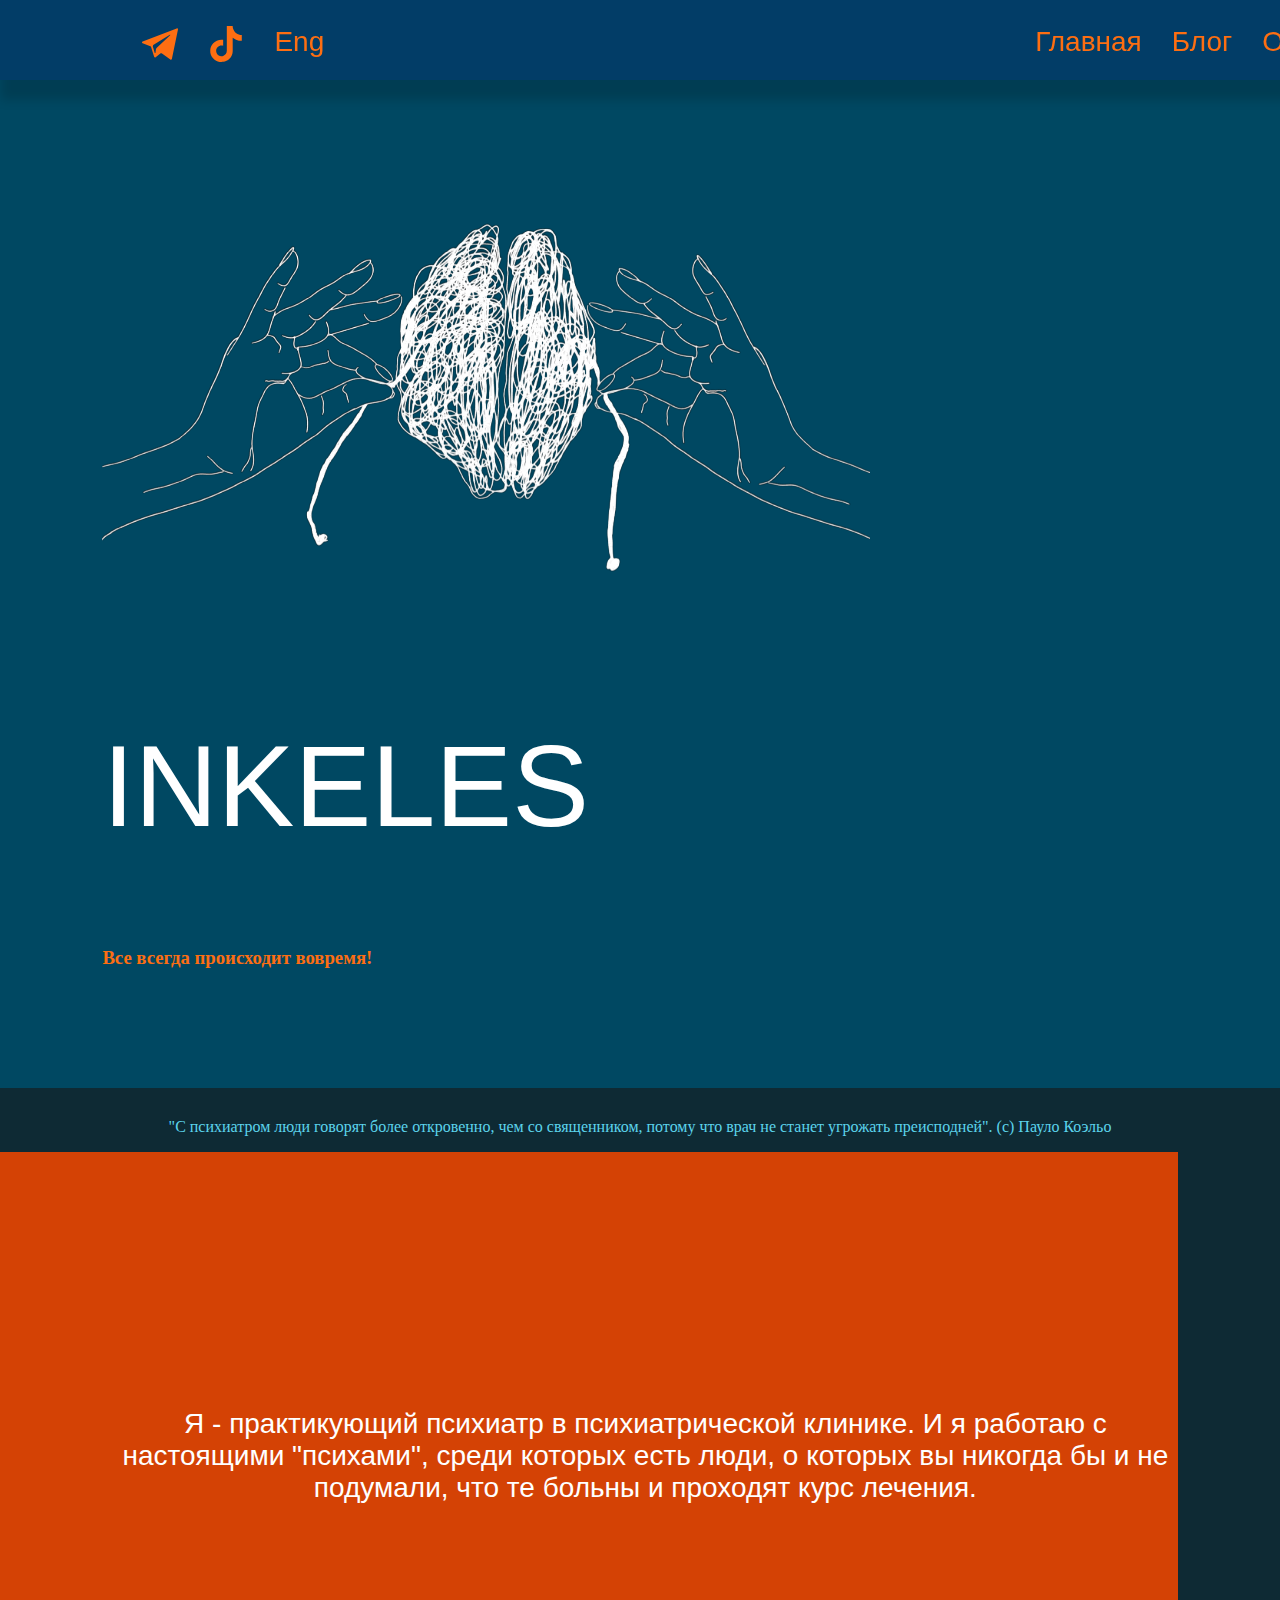
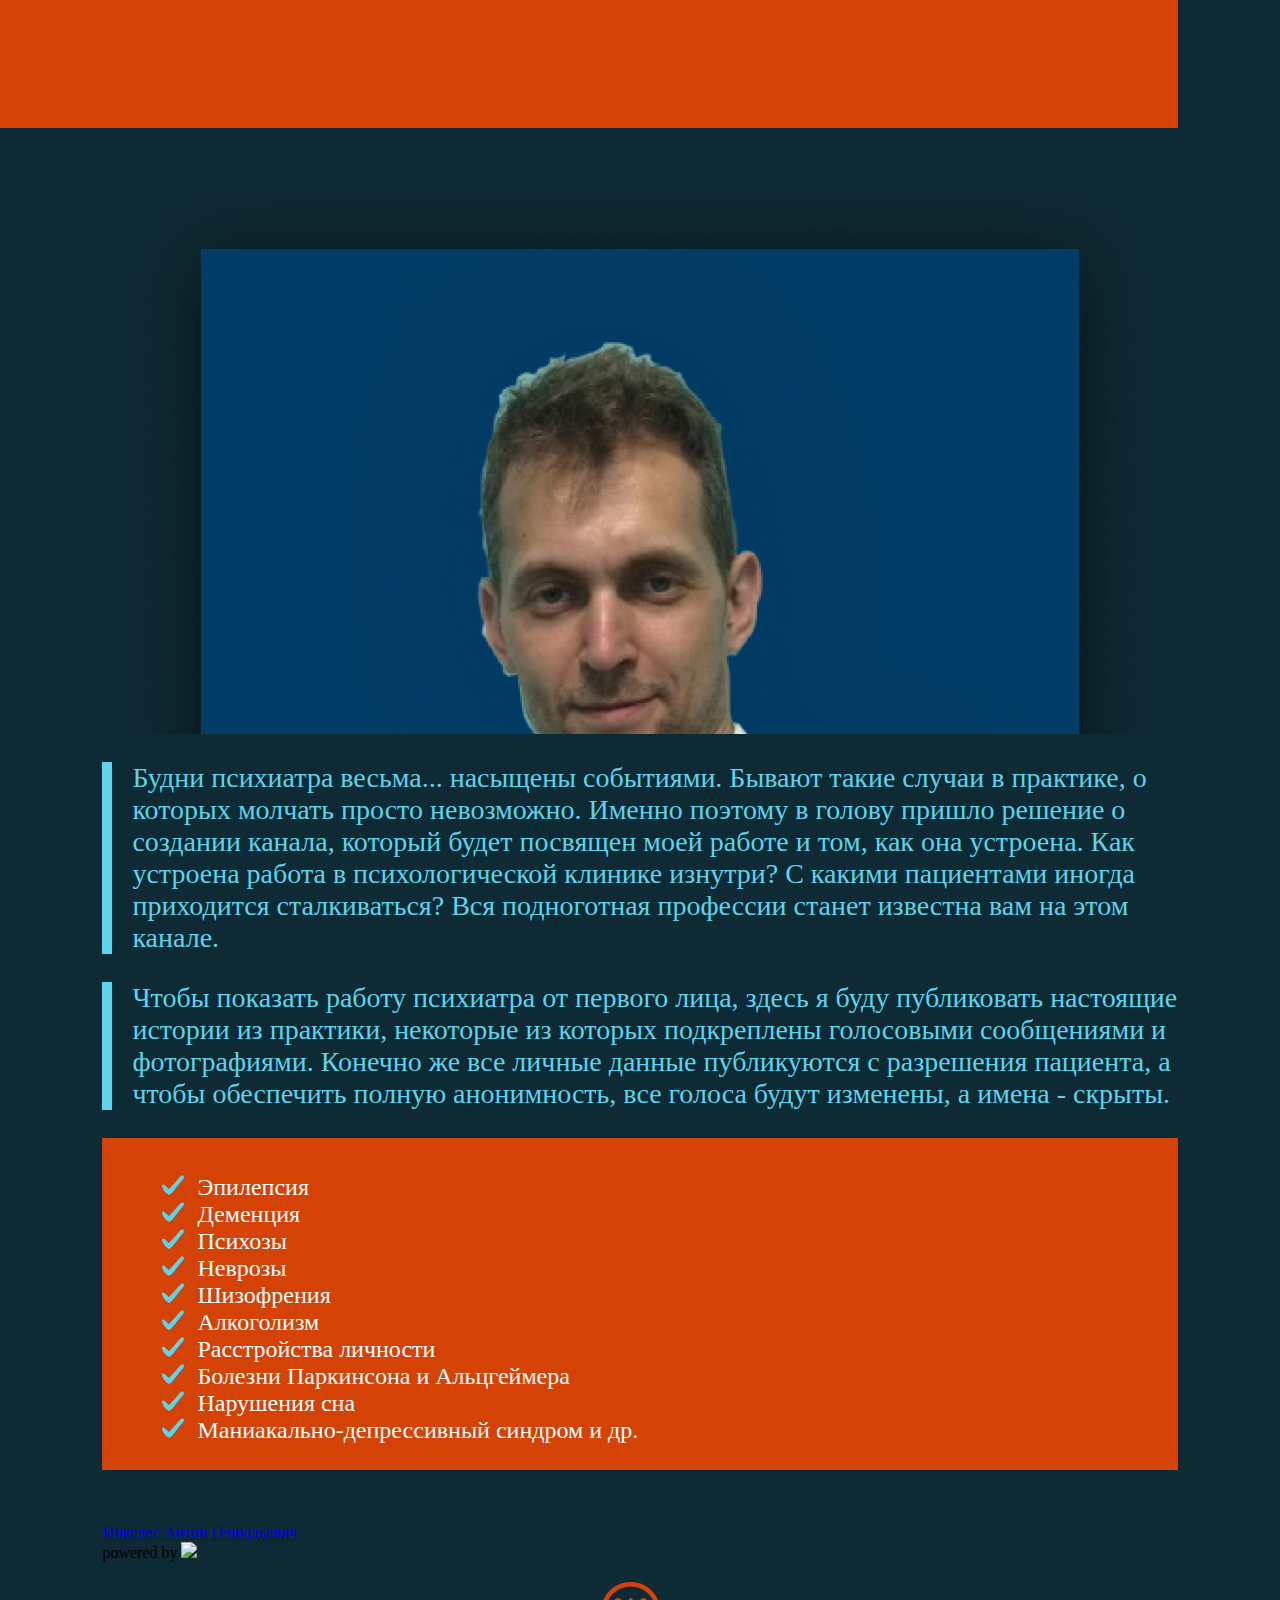
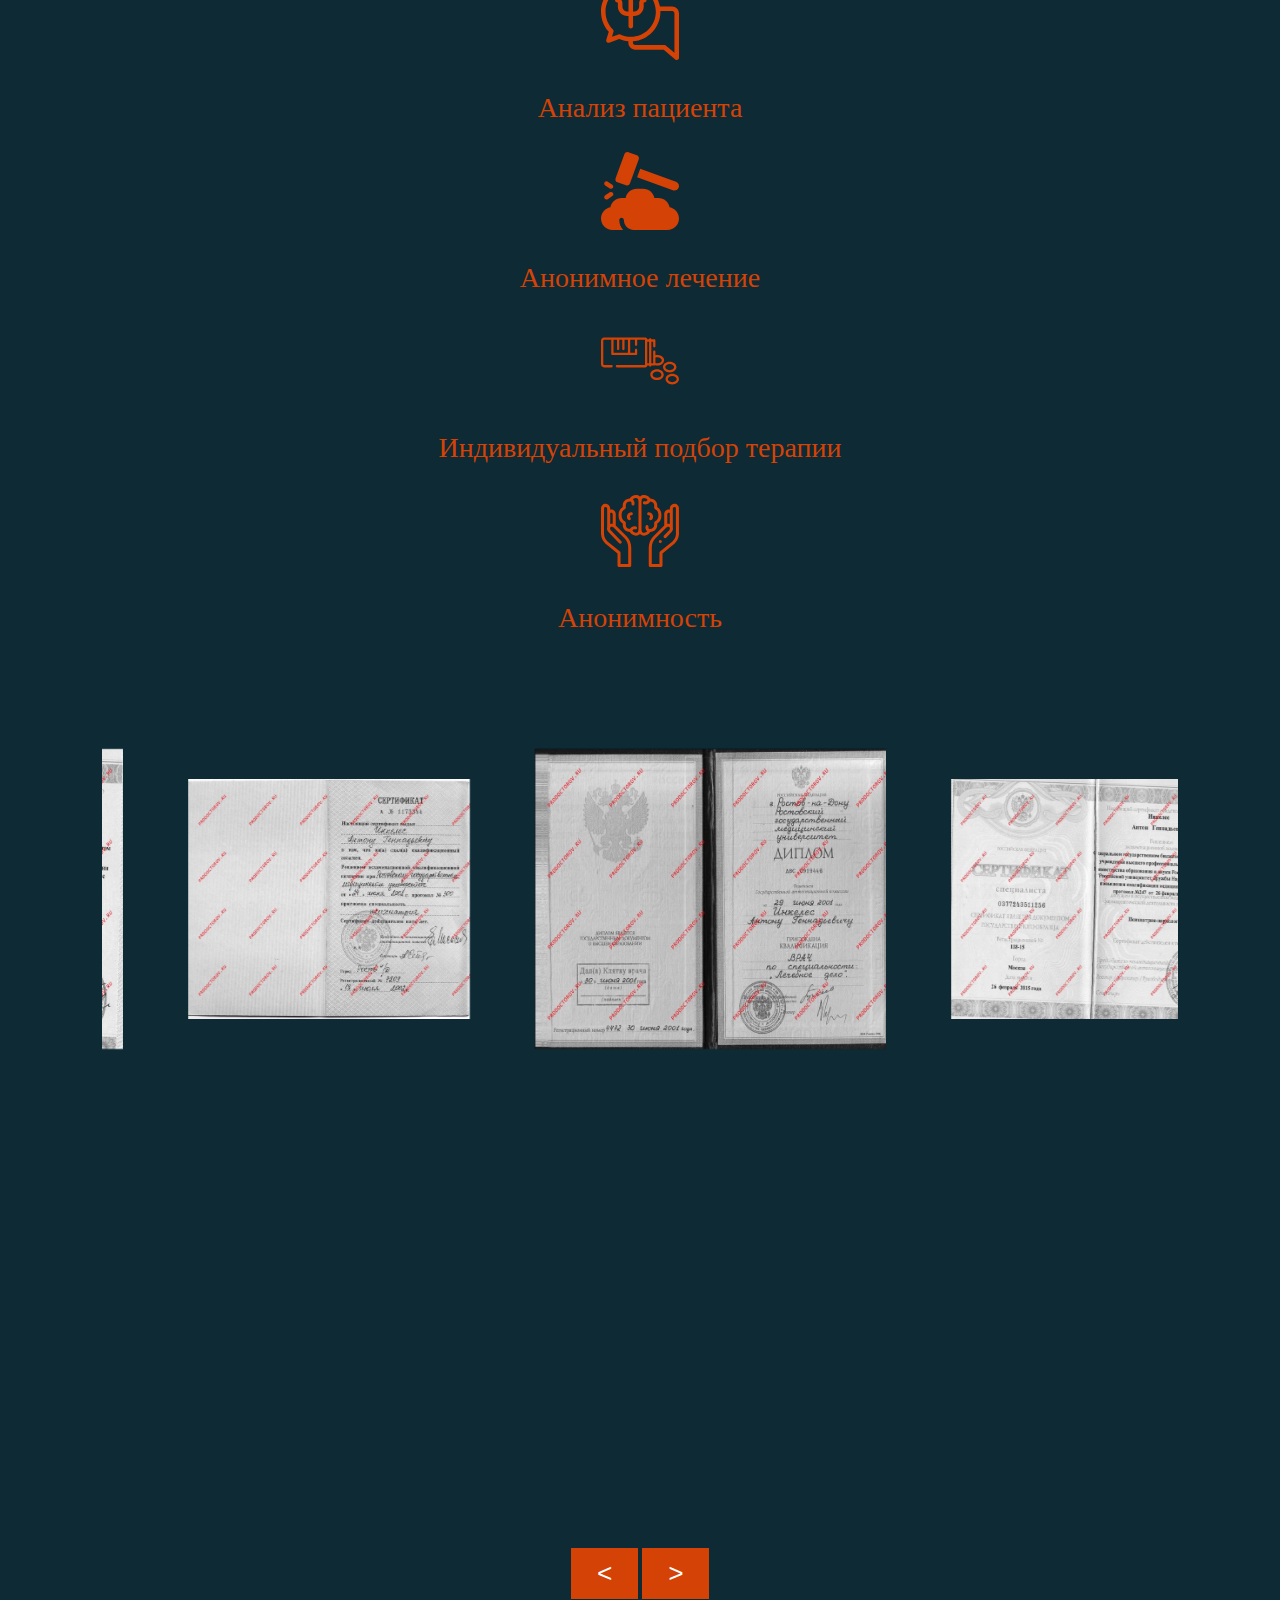
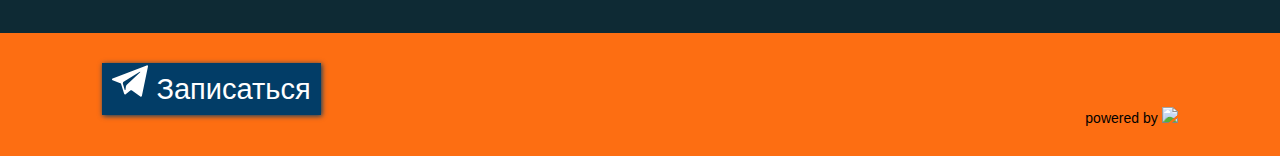
==== commit 2adf35a4: "drh" ====
--- a/index.html
+++ b/index.html
@@ -68,12 +68,12 @@
     </header>
     
     <main>
-        <div class="inkeles row wow bounceInUp">
-            <!--<img src="img/logoza.png" class="col-sm-3">-->
-            <svg class="col-sm-3" xmlns="http://www.w3.org/2000/svg" xmlns:xlink="http://www.w3.org/1999/xlink" xmlns:svgjs="http://svgjs.com/svgjs" version="1.1" width="150" height="150" x="0" y="0" viewBox="0 0 511.941 511.941" style="enable-background:new 0 0 512 512" xml:space="preserve"><g><linearGradient xmlns="http://www.w3.org/2000/svg" id="SVGID_1_" gradientUnits="userSpaceOnUse" x1="255.97" x2="255.97" y1="511.941" y2="0"><stop stop-opacity="1" stop-color="#023d67" offset="0"/><stop stop-opacity="1" stop-color="#fd6e12" offset="1"/><stop stop-opacity="1" stop-color="#2af598" offset="1"/></linearGradient><g xmlns="http://www.w3.org/2000/svg"><g><path d="m232.548 219.941c0 11.028-8.972 20-20 20s-20-8.972-20-20v-20h-40v20c0 33.084 26.916 60 60 60s60-26.916 60-60v-20h-40zm-40-100h-40v40h40zm40 40h40v-40h-40zm200 75.278v-35.279c0-60.48-26.942-117.07-73.918-155.26-46.971-38.186-108.546-52.865-168.926-40.271-78.779 16.429-141.103 81.714-154.328 161.468-12.813 77.27 18.974 150.307 77.172 193.993v152.071h200v-32h60c33.084 0 60-26.916 60-60v-67.639l46.833-23.417zm-40 92.361v32.361h-20c-11.028 0-20-8.972-20-20h-40c0 33.084 26.916 60 60 60h20v20c0 11.028-8.972 20-20 20h-100v32h-120v-133.072l-8.87-5.941c-52.994-35.494-79.372-96.997-68.841-160.508 10.602-63.935 60.045-115.717 123.033-128.854 48.542-10.124 97.941 1.595 135.528 32.152 37.591 30.56 59.15 75.837 59.15 124.222v44.721l33.167 66.334z" fill="url(#SVGID_1_)" data-original="url(#SVGID_1_)" style=""/></g></g></g></svg>
-
-            <div class=" col-sm-8">
-                <h2>Инкелес Антон Генадьевич</h2>
+        <div class="row wow bounceInUp inkeles" style="margin-left: 0; margin-right: 0;">
+            <img src="img/image.webp" class="col-sm-6">
+            <!--<svg class="col-sm-3" xmlns="http://www.w3.org/2000/svg" xmlns:xlink="http://www.w3.org/1999/xlink" xmlns:svgjs="http://svgjs.com/svgjs" version="1.1" width="150" height="150" x="0" y="0" viewBox="0 0 511.941 511.941" style="enable-background:new 0 0 512 512" xml:space="preserve"><g><linearGradient xmlns="http://www.w3.org/2000/svg" id="SVGID_1_" gradientUnits="userSpaceOnUse" x1="255.97" x2="255.97" y1="511.941" y2="0"><stop stop-opacity="1" stop-color="#023d67" offset="0"/><stop stop-opacity="1" stop-color="#fd6e12" offset="1"/><stop stop-opacity="1" stop-color="#2af598" offset="1"/></linearGradient><g xmlns="http://www.w3.org/2000/svg"><g><path d="m232.548 219.941c0 11.028-8.972 20-20 20s-20-8.972-20-20v-20h-40v20c0 33.084 26.916 60 60 60s60-26.916 60-60v-20h-40zm-40-100h-40v40h40zm40 40h40v-40h-40zm200 75.278v-35.279c0-60.48-26.942-117.07-73.918-155.26-46.971-38.186-108.546-52.865-168.926-40.271-78.779 16.429-141.103 81.714-154.328 161.468-12.813 77.27 18.974 150.307 77.172 193.993v152.071h200v-32h60c33.084 0 60-26.916 60-60v-67.639l46.833-23.417zm-40 92.361v32.361h-20c-11.028 0-20-8.972-20-20h-40c0 33.084 26.916 60 60 60h20v20c0 11.028-8.972 20-20 20h-100v32h-120v-133.072l-8.87-5.941c-52.994-35.494-79.372-96.997-68.841-160.508 10.602-63.935 60.045-115.717 123.033-128.854 48.542-10.124 97.941 1.595 135.528 32.152 37.591 30.56 59.15 75.837 59.15 124.222v44.721l33.167 66.334z" fill="url(#SVGID_1_)" data-original="url(#SVGID_1_)" style=""/></g></g></g></svg>
+        -->
+            <div class=" col-sm-6">
+                <h2>Inkeles</h2>
                 <h3>Все всегда происходит вовремя!</h3>
             </div>
         </div>
@@ -155,11 +155,11 @@
             <div class="row justify-content-center ">
             <div class="advantage col-sm-3">
                 <svg id="Layer_1" enable-background="new 0 0 512 512" height="78" viewBox="0 0 512 512" width="78" xmlns="http://www.w3.org/2000/svg"><g><path d="m467 161h-79.973c-16.132-91.371-96.099-161-192.027-161-107.523 0-195 87.477-195 195 0 49.121 18.033 95.453 50.971 131.459l-16.311 53.14c-1.665 5.425-.126 11.324 3.976 15.245 2.838 2.713 6.567 4.157 10.366 4.157 1.691 0 3.396-.287 5.042-.875l65.347-23.338c19.282 8.131 39.511 13.025 60.369 14.625v9.693c0 24.813 20.187 45 45 45h187.052l75.457 64.311c2.769 2.359 6.232 3.584 9.733 3.584 2.13 0 4.275-.454 6.284-1.381 5.313-2.453 8.714-7.77 8.714-13.62v-291c0-24.813-20.187-45-45-45zm-347.031 182.654c-1.704 0-3.411.29-5.045.874l-42.811 15.29 10.119-32.969c1.631-5.315.189-11.096-3.748-15.022-31.265-31.184-48.484-72.674-48.484-116.827 0-90.981 74.019-165 165-165s165 74.019 165 165-74.019 165-165 165c-23.993 0-47.131-5.039-68.771-14.978-1.982-.91-4.118-1.368-6.26-1.368zm362.031 120.853-54.932-46.817c-2.714-2.313-6.164-3.584-9.73-3.584h-192.577c-8.271 0-15-6.729-15-15v-9.661c100.655-7.57 180.239-91.887 180.239-194.445 0-1.337-.024-2.669-.051-4h77.051c8.271 0 15 6.729 15 15z"/><path d="m210.5 290.5v-67.402h7.125c34.597 0 62.744-28.146 62.744-62.744v-23.287c0-1.339 1.131-2.471 2.47-2.471h1.161c8.284 0 15-6.716 15-15s-6.716-15-15-15h-1.16c-17.904 0-32.47 14.566-32.47 32.471v23.287c0 18.055-14.689 32.744-32.744 32.744h-7.126v-72.336c0-8.284-6.716-15-15-15s-15 6.716-15 15v72.336h-7.125c-18.055 0-32.743-14.688-32.743-32.744v-23.287c0-17.904-14.566-32.471-32.471-32.471h-1.161c-8.284 0-15 6.716-15 15s6.716 15 15 15h1.161c1.339 0 2.471 1.131 2.471 2.471v23.287c0 34.597 28.146 62.744 62.743 62.744h7.125v67.402c0 8.284 6.716 15 15 15s15-6.715 15-15z"/></g></svg>
-                <p>Fghrh reh tjrdx fxdtht j</p>
+                <p>Анализ пациента</p>
             </div>
             <div class="advantage col-sm-3">
                 <svg id="Capa_1" enable-background="new 0 0 512 512" height="78" viewBox="0 0 512 512" width="78" xmlns="http://www.w3.org/2000/svg"><g><path d="m23.519 305.321c4.595 6.893 13.908 8.755 20.801 4.16l30-20c6.893-4.595 8.755-13.908 4.16-20.801-4.595-6.893-13.908-8.755-20.801-4.16l-30 20c-6.892 4.595-8.755 13.908-4.16 20.801z"/><path d="m27.68 219.481 30 20c6.893 4.595 16.206 2.733 20.801-4.16 4.595-6.893 2.733-16.206-4.16-20.801l-30-20c-6.893-4.595-16.206-2.733-20.801 4.16-4.596 6.892-2.733 16.205 4.16 20.801z"/><path d="m107.79 198.547 56.382 20.521c10.38 3.778 21.856-1.574 25.634-11.953l58.144-159.748c3.778-10.38-1.574-21.856-11.953-25.634l-56.382-20.521c-10.38-3.778-21.856 1.574-25.634 11.953l-58.144 159.748c-3.778 10.379 1.574 21.856 11.953 25.634z"/><path d="m471.731 251.197c15.569 5.667 32.785-2.361 38.451-17.93 5.667-15.569-2.361-32.785-17.93-38.451l-234.923-85.505-20.521 56.382z"/><path d="m450.739 363.261c-6.472-34.816-37.076-61.261-73.739-61.261h-26.507c-6.97-34.19-37.274-60-73.493-60h-42c-36.219 0-66.524 25.81-73.493 60h-26.507c-36.663 0-67.266 26.445-73.739 61.261-34.816 6.472-61.261 37.076-61.261 73.739 0 41.355 33.645 75 75 75h70.786c-15.98-17.006-25.786-39.878-25.786-65 0-8.284 6.716-15 15-15s15 6.716 15 15c0 35.841 29.159 65 65 65h222c41.355 0 75-33.645 75-75 0-36.663-26.445-67.267-61.261-73.739z"/></g></svg>
-                <p>Fghrh reh tjrdx fxdtht j</p>
+                <p>Анонимное лечение</p>
             </div>
             <div class="advantage col-sm-3">
                 <svg xmlns="http://www.w3.org/2000/svg" xmlns:xlink="http://www.w3.org/1999/xlink" version="1.1" id="Capa_1" x="0px" y="0px" viewBox="0 0 512 512" style="enable-background:new 0 0 512 512;" xml:space="preserve" width="78" height="78">
@@ -170,11 +170,11 @@
                         <path d="M367.684,310.387c-24.333,0-44.13,15.739-44.13,35.085s19.797,35.085,44.13,35.085s44.13-15.739,44.13-35.085   S392.017,310.387,367.684,310.387z M367.684,365.558c-15.79,0-29.13-9.198-29.13-20.085s13.34-20.085,29.13-20.085   s29.13,9.198,29.13,20.085S383.474,365.558,367.684,365.558z"/>
                     </g>
                     </svg>
-                    <p>Fghrh reh tjrdx fxdtht j</p>    
+                    <p>Индивидуальный подбор терапии</p>    
             </div>
             <div class="advantage col-sm-3">
                 <svg id="Capa_1" enable-background="new 0 0 512 512" height="78" viewBox="0 0 512 512" width="78" xmlns="http://www.w3.org/2000/svg"><g><g><g><g><path d="m322.989 263.265c28.814-1.423 46.544-19.997 46.544-49.192 0-2.182-.127-4.37-.38-6.538 19.325-12.344 27.636-28.87 27.636-54.486 0-25.609-8.312-42.136-27.636-54.485.253-2.169.38-4.356.38-6.538 0-29.195-17.73-47.769-46.545-49.192-7.717-14.4-22.812-23.336-40.271-23.578-10.18-.134-18.515 2.928-24.797 9.124-.668.659-1.308 1.352-1.921 2.077-.613-.725-1.252-1.418-1.921-2.077-6.283-6.196-14.633-9.26-24.797-9.124-17.457.243-32.55 9.176-40.272 23.578-28.814 1.423-46.544 19.997-46.544 49.192 0 2.182.128 4.37.38 6.538-19.325 12.344-27.636 28.87-27.636 54.486 0 25.609 8.312 42.136 27.636 54.485-.253 2.169-.38 4.356-.38 6.538 0 29.195 17.73 47.769 46.545 49.192 7.717 14.4 22.812 23.336 40.271 23.578.225.003.448.005.671.005 9.867 0 17.982-3.069 24.126-9.128.668-.659 1.308-1.352 1.921-2.078.613.725 1.252 1.419 1.921 2.078 6.144 6.059 14.257 9.128 24.125 9.128.223 0 .447-.002.671-.005 17.459-.243 32.551-9.176 40.273-23.578zm-76.989-22.581c0 11.065-2.063 18.948-5.964 22.795-2.363 2.33-5.799 3.434-10.476 3.366-10.395-.144-19.237-5.437-23.36-13.89 1.402-2.623 3.504-4.807 6.134-6.328 3.696-2.137 8-2.705 12.117-1.599 5.331 1.434 10.819-1.73 12.251-7.064 1.433-5.334-1.73-10.819-7.064-12.252-9.287-2.493-18.987-1.215-27.315 3.601-5.808 3.359-10.465 8.155-13.603 13.906-17.426-1.236-26.254-11.025-26.254-29.146 0-2.304.22-4.613.654-6.87 1.135-5.911-1.594-11.889-6.783-14.872-15.598-8.98-21.126-19.259-21.126-39.281 0-20.024 5.528-30.304 21.12-39.278 5.195-2.986 7.923-8.963 6.788-14.883-.434-2.252-.653-4.561-.653-6.863 0-19.429 10.147-29.28 30.16-29.28h.12c.292 0 .583-.01.872-.027 5.121 2.154 8.005 7.863 6.528 13.42-1.419 5.337 1.757 10.814 7.094 12.234.861.229 1.725.338 2.576.338 4.422 0 8.467-2.956 9.658-7.433 3.274-12.31-1.264-24.905-10.544-32.46 4.695-5.898 12.145-9.446 20.631-9.564 4.684-.067 8.112 1.036 10.476 3.366 3.901 3.847 5.963 11.73 5.963 22.796zm65.854-10.723c1.419-5.337-1.757-10.814-7.094-12.234-5.336-1.42-10.815 1.757-12.234 7.094-3.274 12.311 1.264 24.905 10.544 32.46-4.695 5.898-12.146 9.446-20.631 9.564-4.685.08-8.113-1.036-10.476-3.366-3.901-3.847-5.963-11.73-5.963-22.795v-175.268c0-11.065 2.063-18.948 5.964-22.795 2.363-2.33 5.79-3.434 10.476-3.366 10.395.144 19.237 5.437 23.36 13.89-1.402 2.623-3.504 4.807-6.134 6.328-3.696 2.137-7.999 2.705-12.117 1.599-5.331-1.433-10.819 1.73-12.251 7.064-1.433 5.333 1.73 10.819 7.064 12.251 3.102.833 6.249 1.245 9.377 1.245 6.236 0 12.392-1.639 17.938-4.846 5.808-3.359 10.465-8.155 13.603-13.906 17.426 1.236 26.254 11.025 26.254 29.146 0 2.304-.22 4.613-.654 6.87-1.135 5.911 1.594 11.889 6.783 14.872 15.598 8.98 21.126 19.259 21.126 39.281 0 20.024-5.528 30.304-21.12 39.278-5.195 2.986-7.923 8.963-6.789 14.883.434 2.252.653 4.561.653 6.863 0 19.429-10.147 29.28-30.16 29.28h-.078c-.308-.001-.613.008-.917.026-5.118-2.154-8.001-7.863-6.524-13.418z"/><path d="m199.278 132.583c-11.829 0-22.113 6.749-26.838 17.613-4.699 10.803-2.64 22.854 5.375 31.454.385.413.779.821 1.182 1.223 1.952 1.949 4.509 2.923 7.065 2.923 2.562 0 5.124-.979 7.077-2.935 3.902-3.908 3.897-10.24-.011-14.142-.234-.233-.463-.471-.684-.708-3.759-4.034-2.224-8.55-1.663-9.838.57-1.311 2.869-5.59 8.498-5.59 5.523 0 10-4.477 10-10-.001-5.523-4.478-10-10.001-10z"/><path d="m318.873 168.719c-3.909 3.902-3.913 10.234-.011 14.142 1.954 1.957 4.515 2.935 7.077 2.935 2.557 0 5.114-.975 7.065-2.923.403-.402.797-.811 1.184-1.225 8.013-8.597 10.071-20.648 5.372-31.451-4.725-10.864-15.009-17.613-26.838-17.613-5.523 0-10 4.477-10 10s4.477 10 10 10c5.629 0 7.928 4.279 8.498 5.59.561 1.288 2.096 5.804-1.661 9.835-.223.24-.452.477-.686.71z"/><path d="m166.665 288.354-69.713-68.693v-73.959c0-16.709-13.594-30.303-30.303-30.303-.158 0-1.03.018-1.048.018-1.709.059-3.406.265-5.071.61v-7.393c0-16.534-12.673-30.082-28.852-30.843-8.602-.409-17.362 2.807-23.425 8.592-5.168 4.928-8.013 11.351-8.013 18.084 0 23.586-.144 133.467-.24 167.864-.002.812.004 1.618.02 2.423.468 24.509 11.33 48.303 29.8 65.279.158.146.321.286.489.421l77.976 62.897v79.396c0 5.523 4.477 10 10 10h70.292c5.523 0 10-4.477 10-10v-118.15c0-28.471-11.631-56.26-31.912-76.243zm-100.436-152.947.419-.008c5.681 0 10.303 4.622 10.303 10.303v62.556c-5.465-.897-11.127-.377-16.423 1.591v-72.438c1.661-1.231 3.618-1.921 5.701-2.004zm112.348 337.341h-50.292v-74.178c0-3.024-1.368-5.885-3.722-7.784l-81.438-65.689c-14.328-13.283-22.747-31.753-23.109-50.721-.012-.66-.018-1.324-.016-1.991.095-34.407.24-144.325.24-167.918 0-1.248.611-2.463 1.817-3.614 2.12-2.022 5.523-3.227 8.68-3.085 5.399.254 9.792 5.128 9.792 10.865v122.916c-.337 1.214-.605 2.454-.802 3.715-1.569 10.068 1.744 20.407 8.866 27.676l70.435 73.683c3.816 3.992 10.146 4.135 14.139.318 3.992-3.816 4.135-10.147.318-14.139l-70.48-73.73c-.034-.036-.069-.071-.104-.106-2.781-2.824-4.025-6.695-3.413-10.62.392-2.509 1.525-4.798 3.296-6.648.32-.292.975-.885 1.31-1.187 4.962-3.9 11.999-3.46 16.457 1.065.035.036.07.07.105.105l71.971 70.917c16.491 16.249 25.949 38.846 25.949 61.998v108.152z"/><path d="m511.76 104.467c0-6.733-2.845-13.156-8.012-18.085-6.063-5.785-14.815-8.993-23.425-8.592-16.179.761-28.853 14.309-28.853 30.843v7.392c-1.662-.344-3.354-.55-5.057-.608-.021 0-.902-.019-1.063-.019-16.71 0-30.303 13.594-30.303 30.303v73.959l-69.713 68.693c-20.28 19.983-31.912 47.772-31.912 76.244v118.15c0 5.523 4.477 10 10 10h70.292c5.523 0 10-4.477 10-10v-79.396l77.976-62.897c.168-.135.331-.275.489-.421 18.47-16.977 29.333-40.77 29.8-65.283.015-.801.021-1.607.019-2.421-.094-34.395-.238-144.276-.238-167.862zm-66.474 30.931.489.009c2.081.083 4.037.773 5.696 2.004v72.433c-5.293-1.966-10.956-2.485-16.423-1.587v-62.556c0-5.68 4.622-10.302 10.238-10.303zm46.698 138.975c-.362 18.972-8.781 37.442-23.109 50.725l-81.439 65.689c-2.353 1.898-3.722 4.76-3.722 7.784v74.177h-50.292v-108.15c0-23.151 9.458-45.749 25.949-61.998l71.97-70.917c.036-.035.071-.07.105-.105 4.461-4.528 11.508-4.967 16.453-1.07.335.302.997.902 1.318 1.194 1.764 1.838 2.901 4.13 3.292 6.644.612 3.926-.631 7.797-3.413 10.621-.028.028-.056.057-.083.085l-35.524 36.945c-3.828 3.981-3.704 10.311.277 14.14 3.98 3.827 10.311 3.705 14.14-.277l35.49-36.91c7.128-7.27 10.444-17.613 8.874-27.686-.197-1.261-.465-2.501-.802-3.714v-122.917c0-5.737 4.393-10.611 9.792-10.865 3.16-.142 6.56 1.063 8.68 3.085 1.206 1.15 1.817 2.366 1.817 3.614 0 23.594.145 133.511.24 167.917.004.668-.001 1.333-.013 1.989z"/><path d="m398.53 321.88c-1.638-3.995-5.828-6.524-10.127-6.135-4.127.374-7.694 3.361-8.758 7.369-1.058 3.985.483 8.308 3.833 10.717 3.384 2.434 8.083 2.471 11.507.094 3.821-2.651 5.336-7.746 3.545-12.045z"/></g></g></g></g></svg>
-                <p>Fghrh reh tjrdx fxdtht j</p>
+                <p>Анонимность</p>
             </div>
         </div>
         </section>
@@ -193,8 +193,11 @@
             </div>
         </section>
         <div class="customNavigation">
-            <a class="btn prev"><i class="fa fa-angle-left" aria-hidden="true">&gt;</i></a>
-            <a class="btn next"><i class="fa fa-angle-right" aria-hidden="true">&lt;</i></a>
+        
+                <a class="btn next"><i class="fa fa-angle-right" aria-hidden="true">&lt;</i></a>
+          
+                <a class="btn prev"><i class="fa fa-angle-left" aria-hidden="true">&gt;</i></a>
+          
         </div>
         </section>
 
--- a/css/style.css
+++ b/css/style.css
@@ -140,7 +140,8 @@
 
 .inkeles {
   margin: 0;
-  background-color: #03749C;
+  background-color: #004862;
+  /*background-color: #03749C;*/
   padding: 100px 8% 100px 8%;
   -webkit-animation-duration: 2s;
           animation-duration: 2s;
@@ -150,8 +151,10 @@
   width: 100%;
 }
 .inkeles h2 {
-  font: 3.2em sans-serif;
-  color: #023D67;
+  font: 7.2em sans-serif;
+  /*color: #023D67;*/
+  color: white;
+  text-transform: uppercase;
 }
 .inkeles h3 {
   color: #FD6E12;
@@ -301,7 +304,6 @@
   -webkit-box-shadow: 1px 1px 5px #023D67;
           box-shadow: 1px 1px 5px #023D67;
   color: #FFFFFF;
-  border-radius: 28px;
   text-decoration: none;
   padding: 10px;
 }
@@ -351,15 +353,36 @@
   display: none;
 }
 
-.customNavigation a {
+.customNavigation {
+  width: 100%;
   color: #fff;
+  display: -webkit-inline-box;
+  display: -ms-inline-flexbox;
+  display: inline-flex;
+  -webkit-box-pack: center;
+      -ms-flex-pack: center;
+          justify-content: center;
 }
 
 .customNavigation .btn {
   border-radius: 0;
-  background-color: #03749C;
-  font-size: 13px;
+  /*background-color: #03749C;*/
+  font-size: 26px;
   padding: 0 6px;
+  color: white;
+}
+
+.owl-prev, .owl-next {
+  background-color: #D44205;
+  border: none;
+  color: white;
+  padding: 10px 20px;
+  text-align: center;
+  text-decoration: none;
+  display: inline-block;
+  font-size: 16px;
+  margin: 4px 2px;
+  cursor: pointer;
 }
 
 .owl-carousel .owl-item img {
@@ -478,7 +501,8 @@
 
   .inkeles {
     margin: 0;
-    background-color: #03749C;
+    background-color: #1f2527;
+    /*background-color: #03749C;*/
     padding: 100px 8% 100px 8%;
     -webkit-animation-duration: 2s;
             animation-duration: 2s;
@@ -488,8 +512,8 @@
     /*width: 100%;*/
   }
   .inkeles h2 {
-    font: 3.2em sans-serif;
-    color: #023D67;
+    font: 5.2em sans-serif;
+    color: white;
   }
   .inkeles h3 {
     color: #FD6E12;
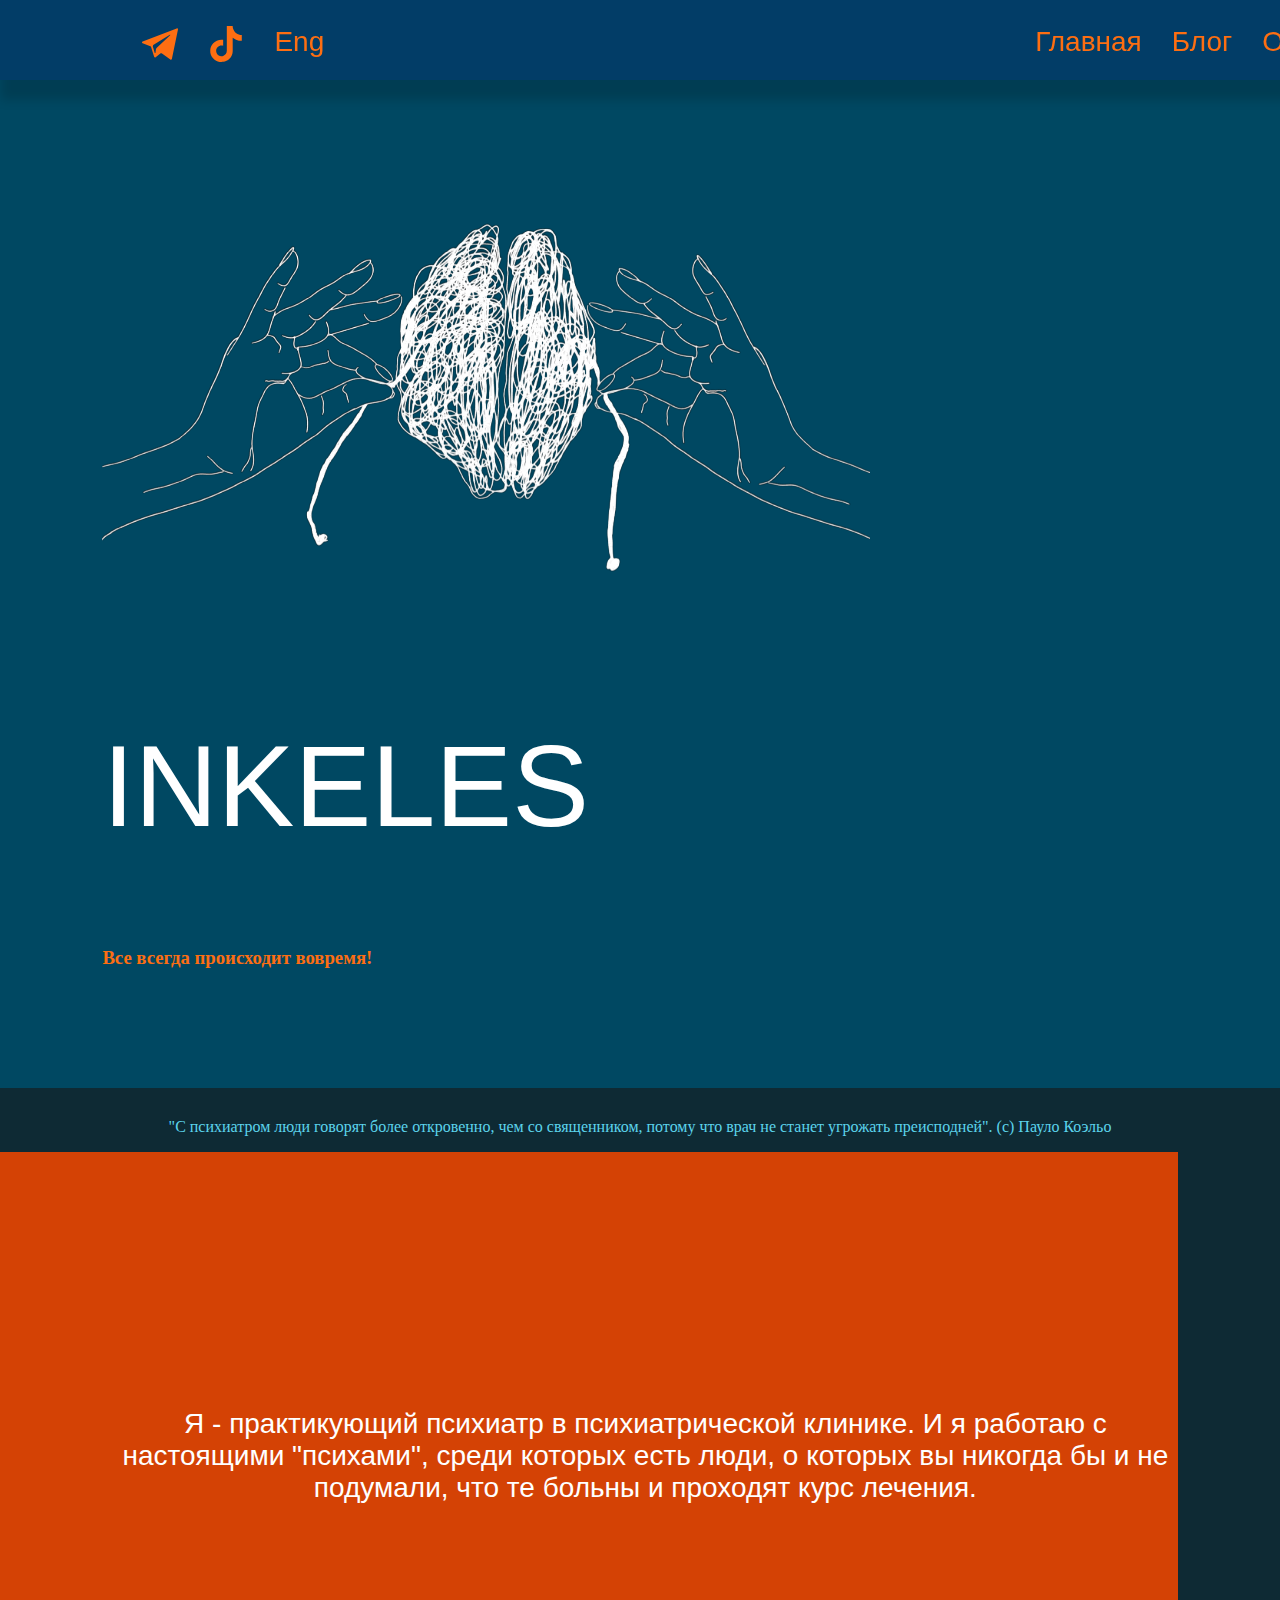
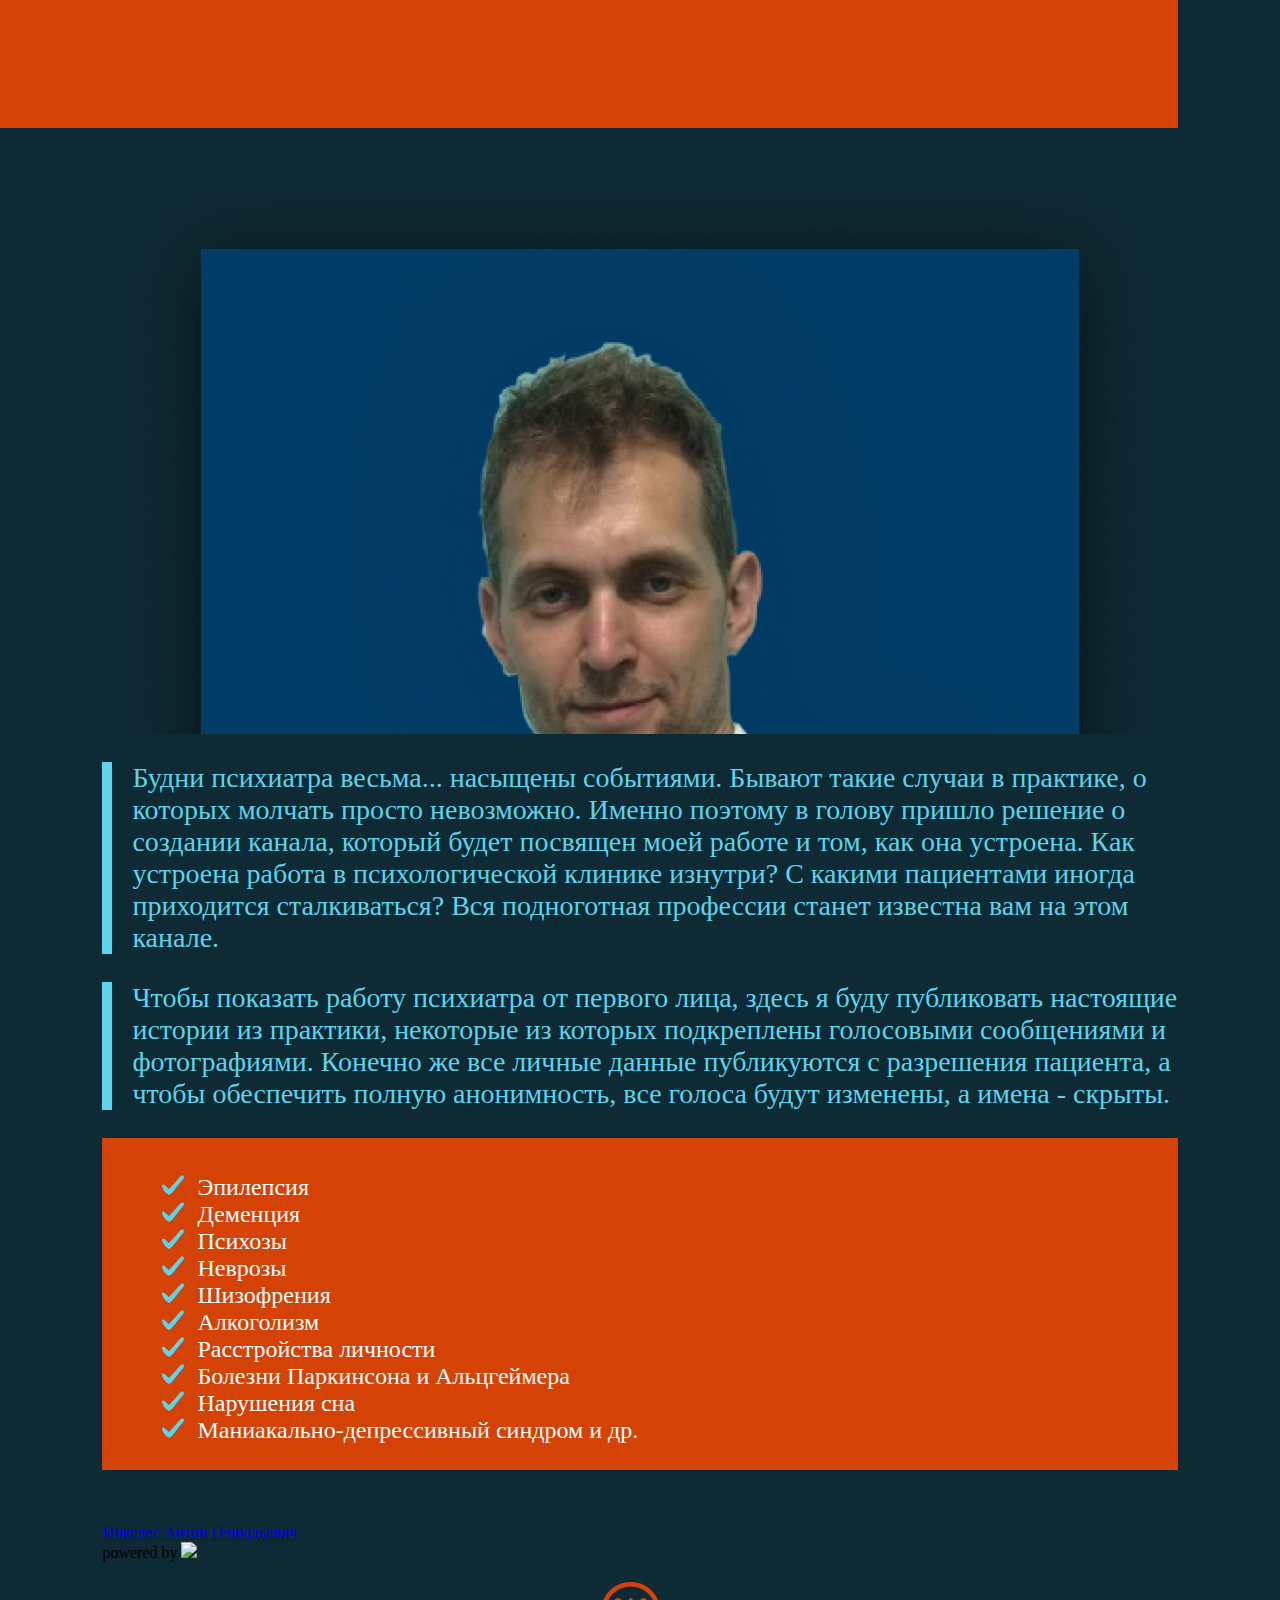
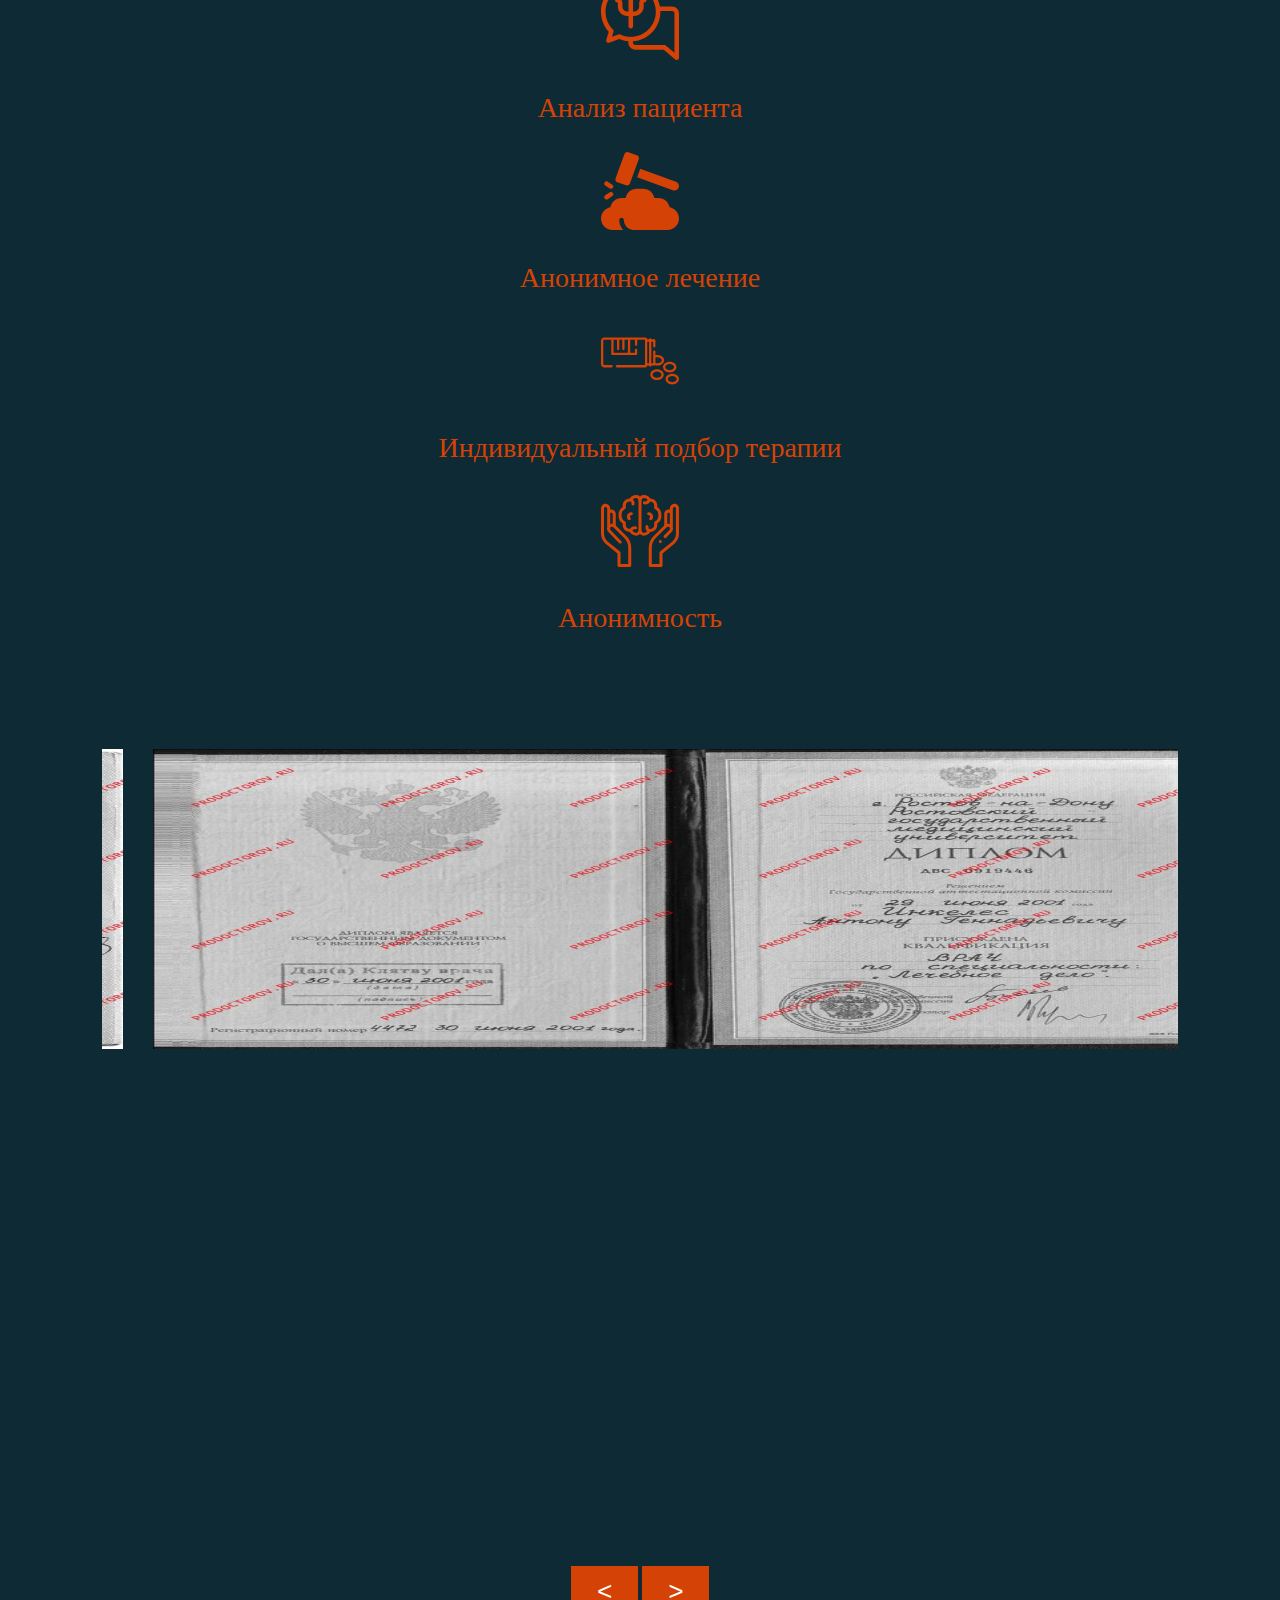
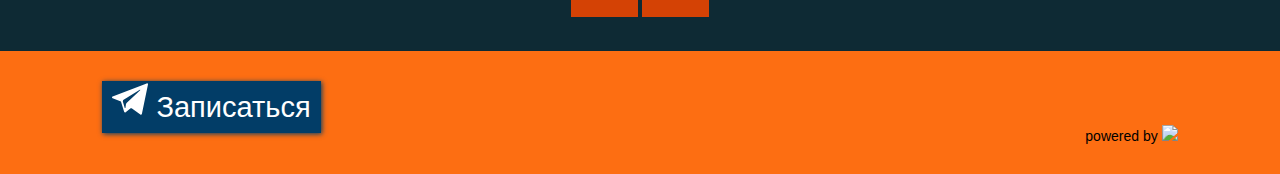
==== commit 99461fc7: "g" ====
--- a/index.html
+++ b/index.html
@@ -284,7 +284,7 @@
                 nav: true,
             },
             1000:{
-                items:3,
+                items:1,
                 nav: true,
             }
         }
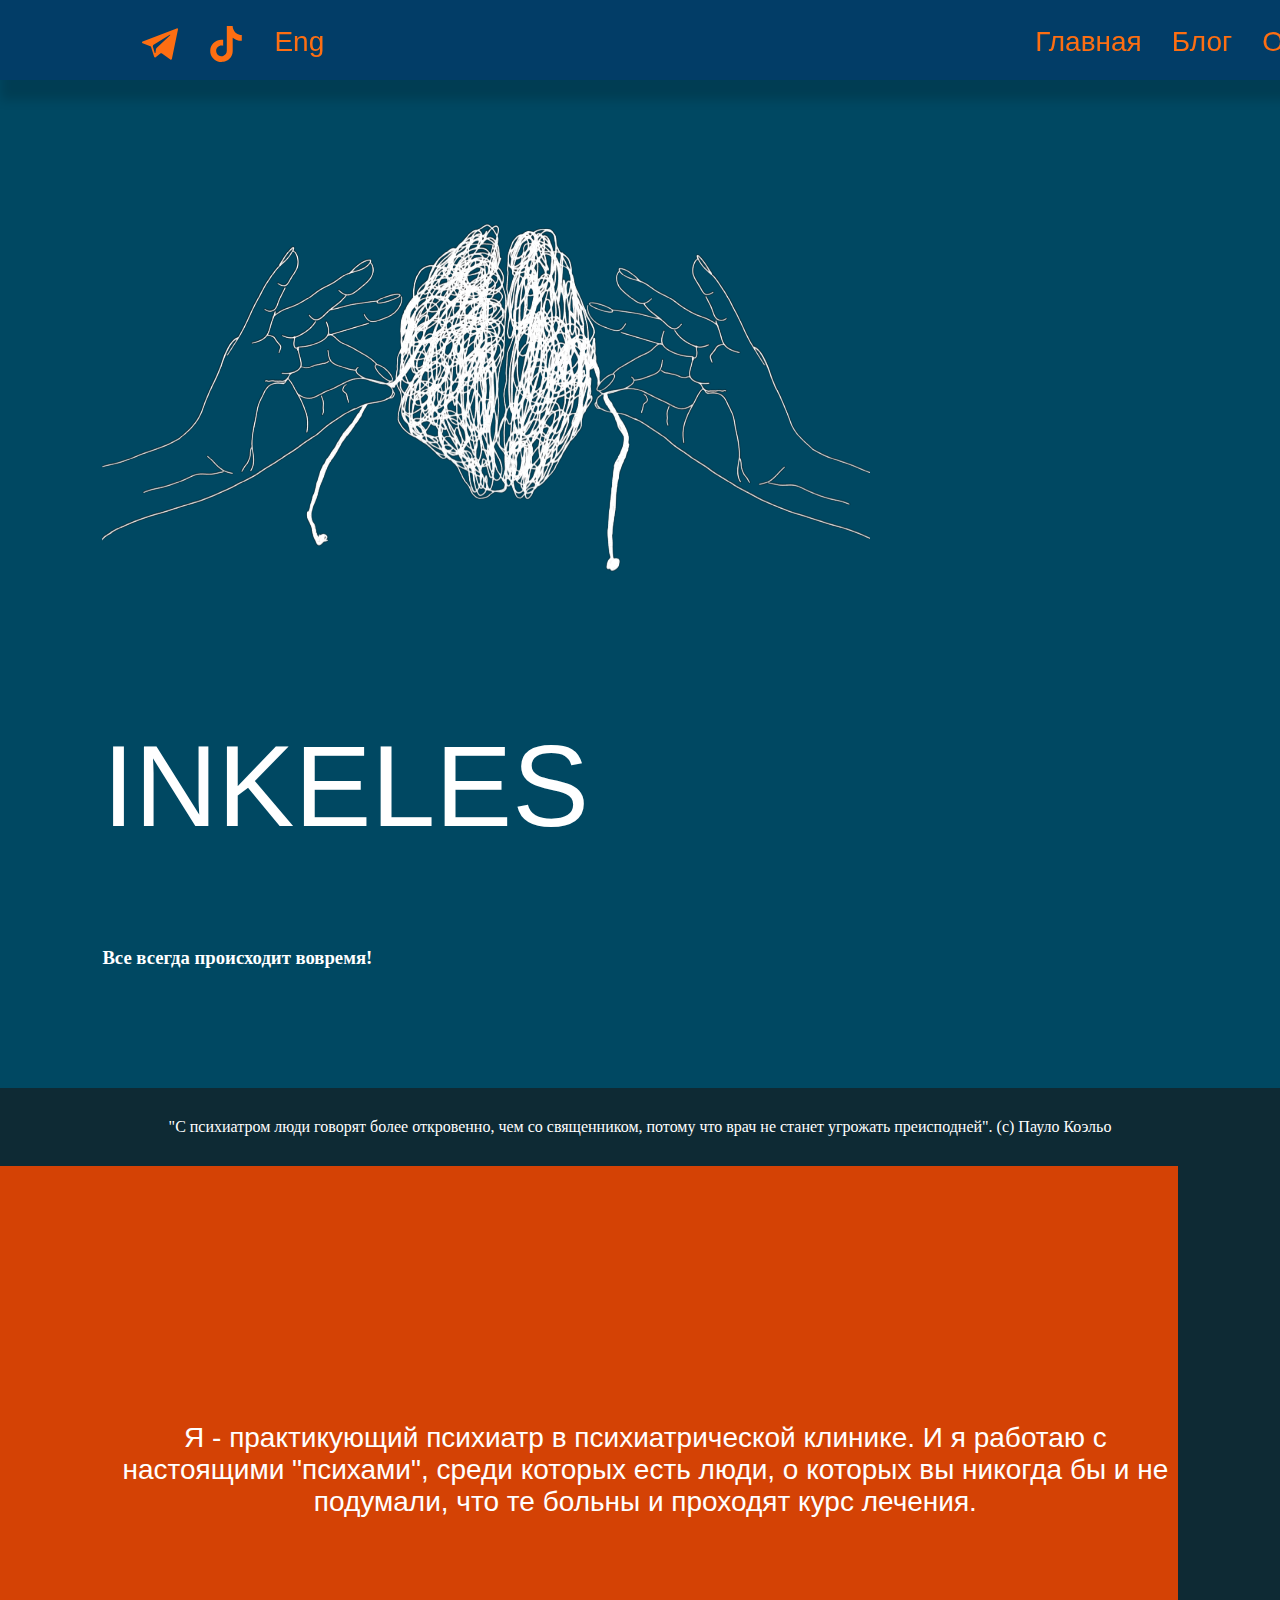
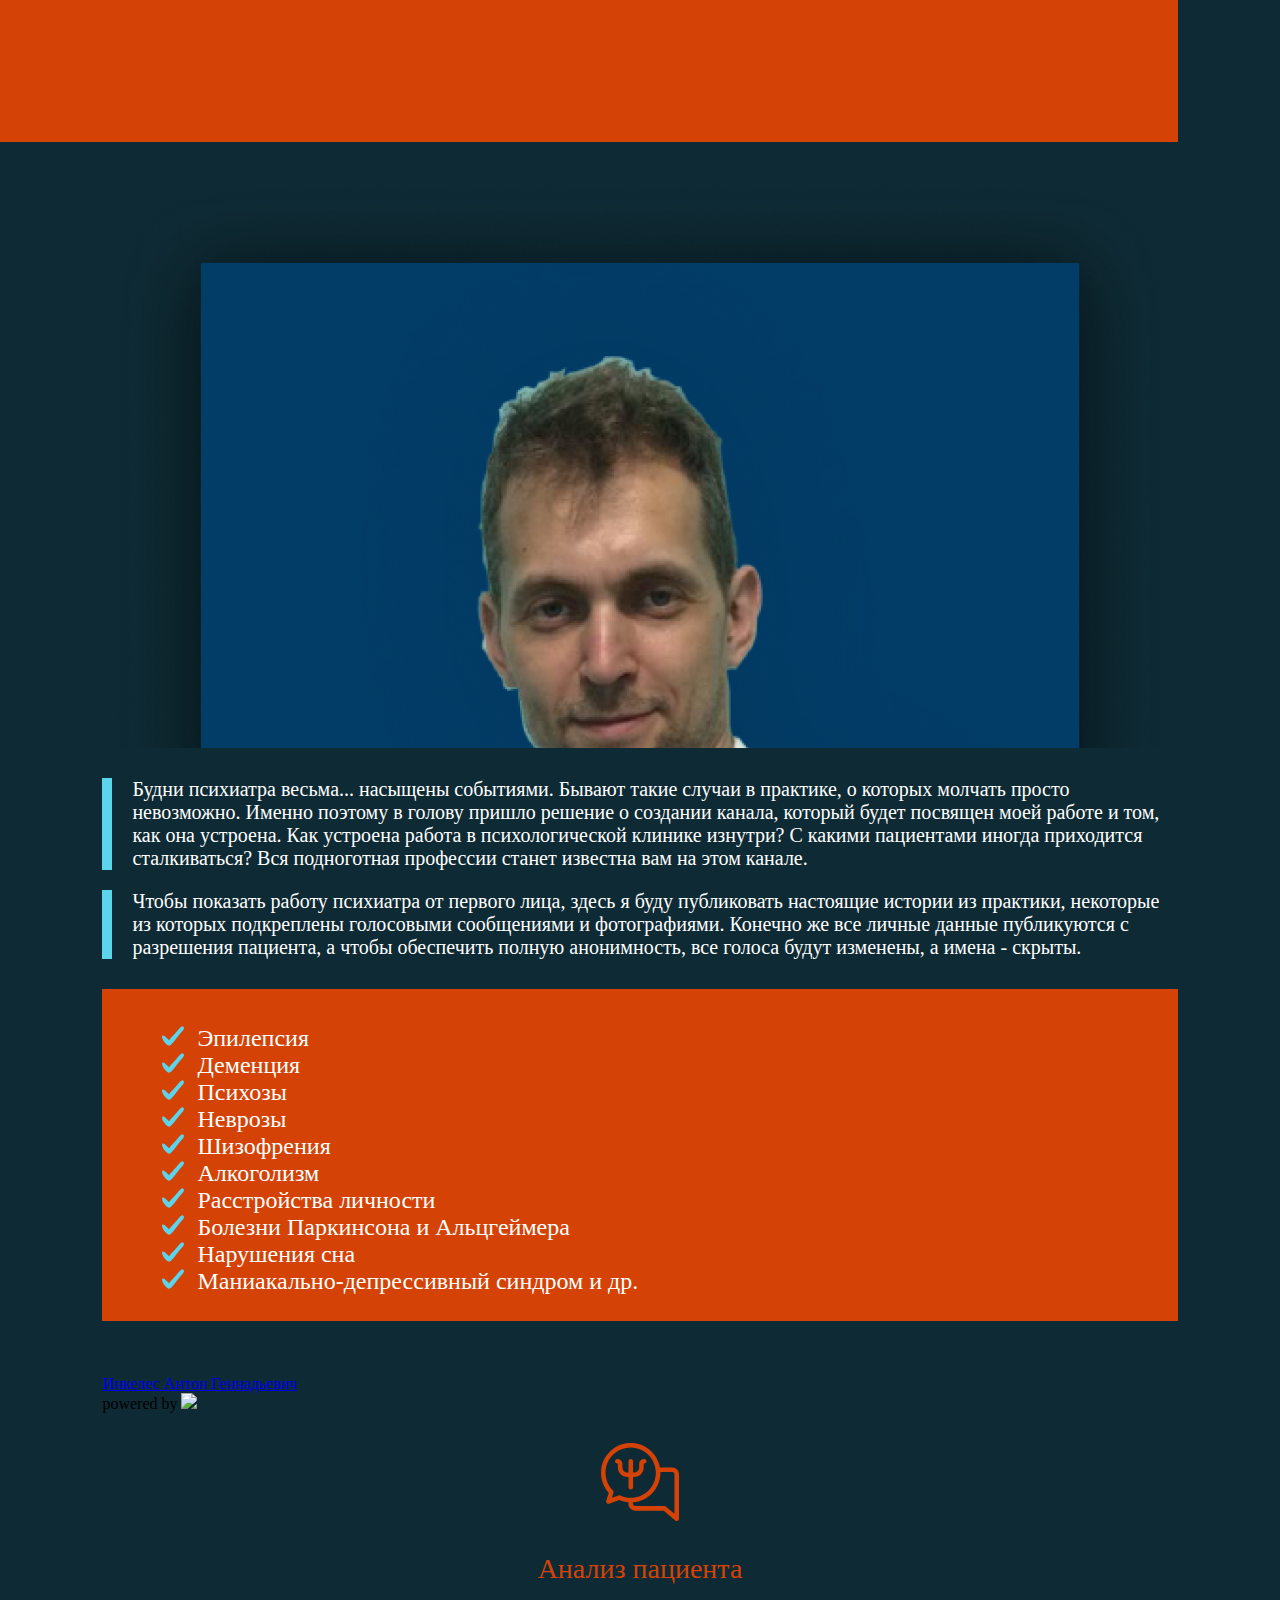
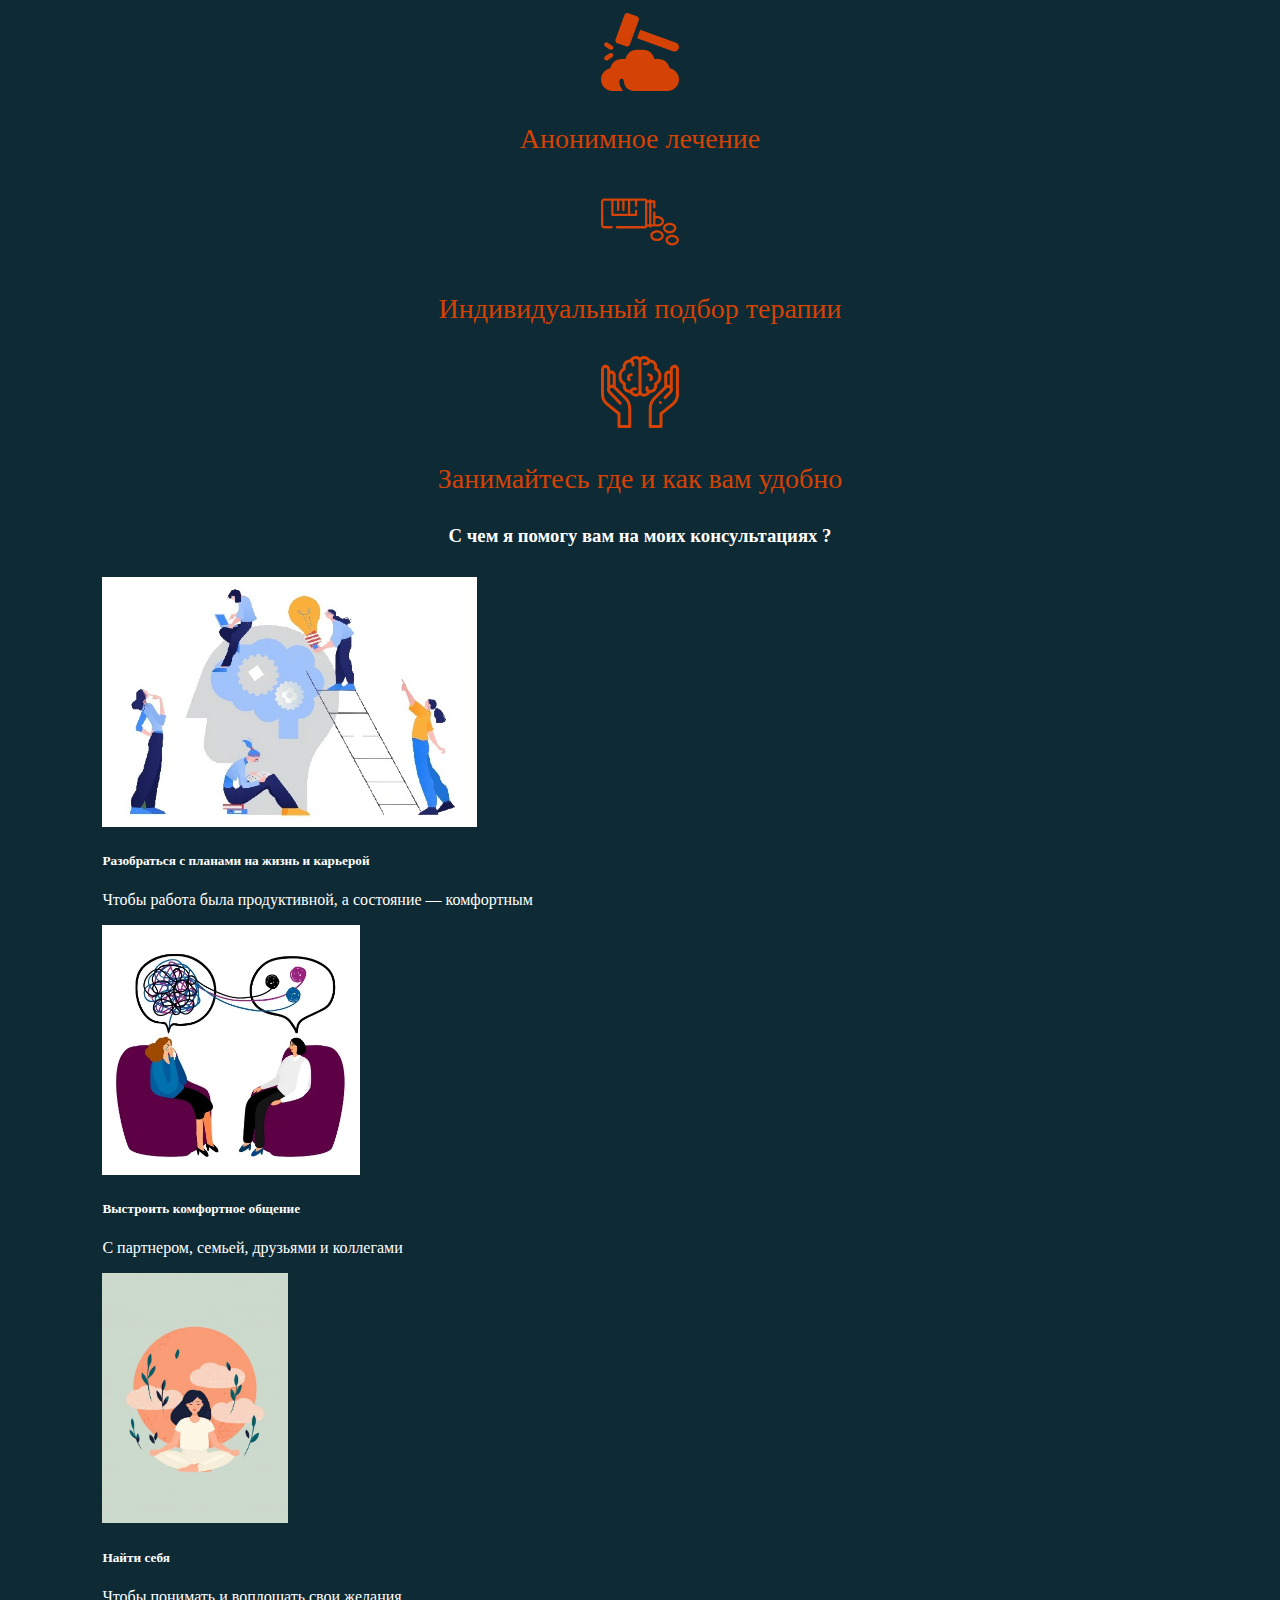
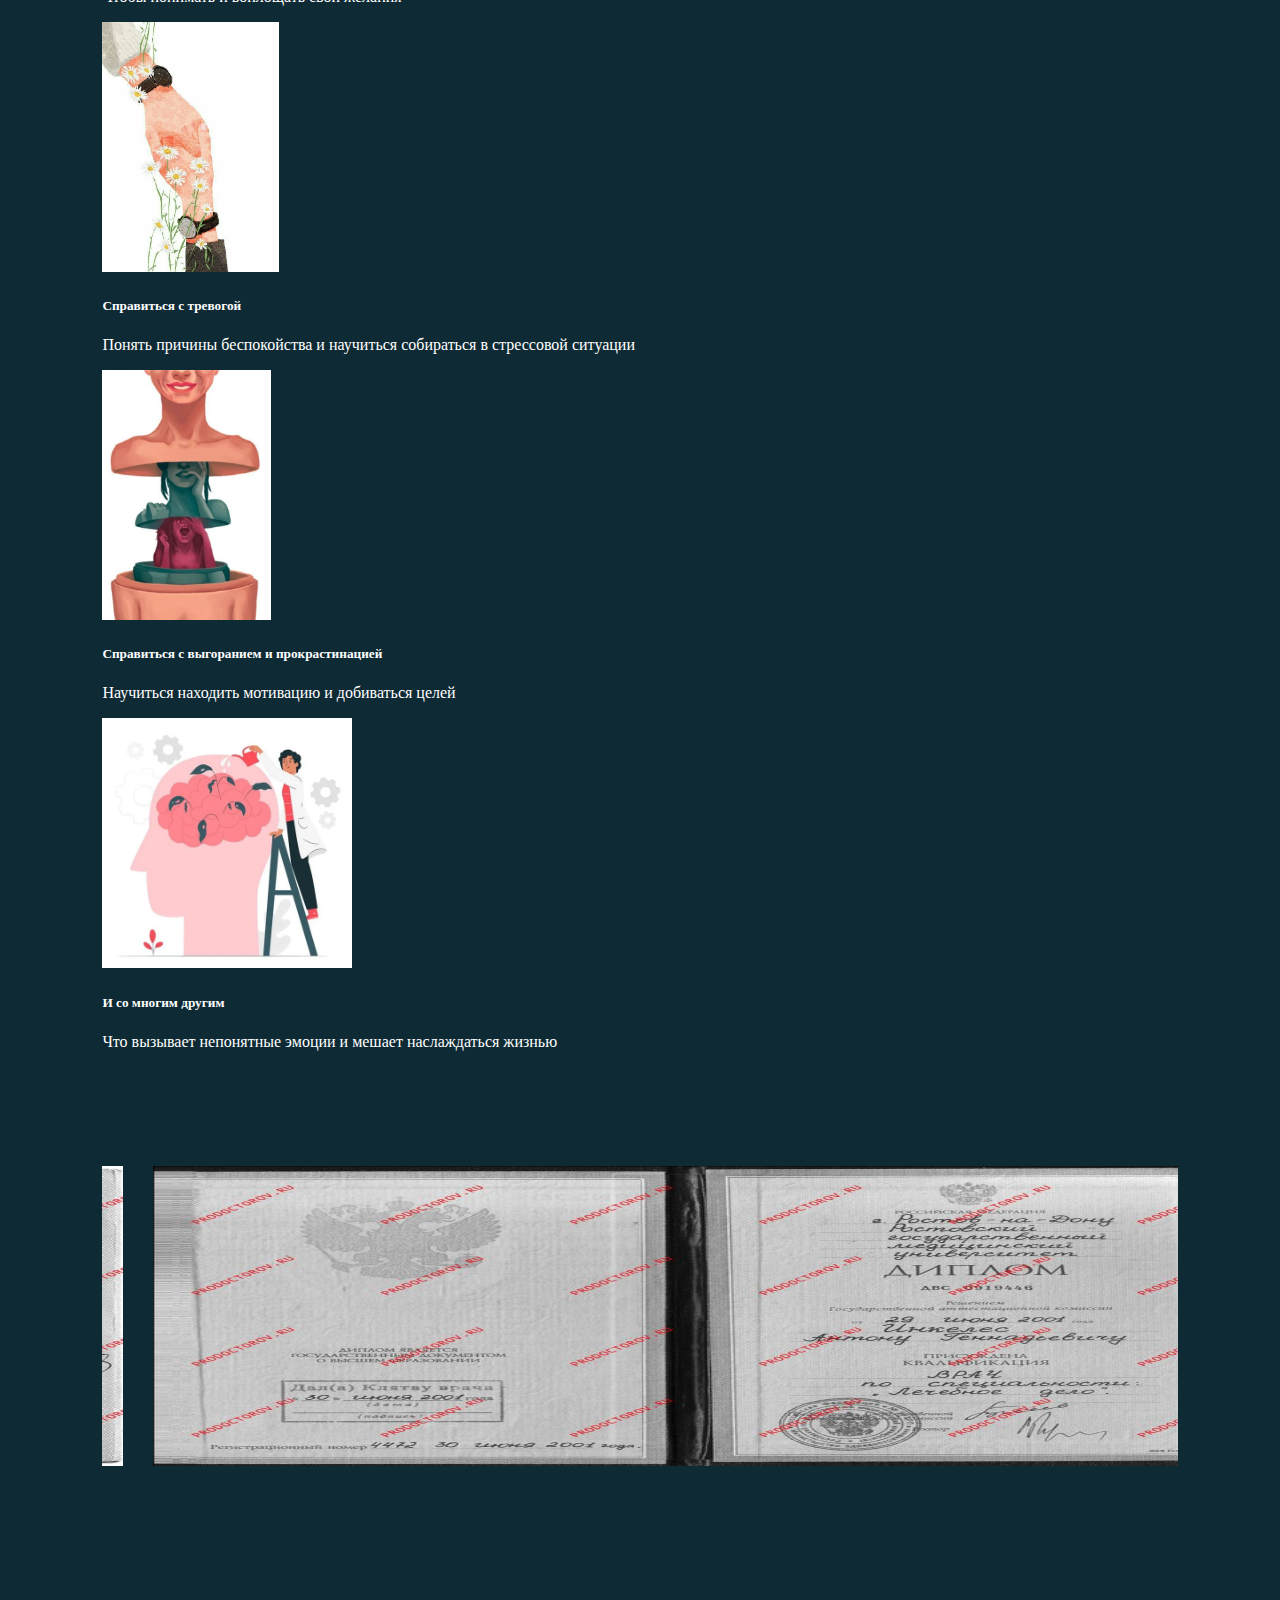
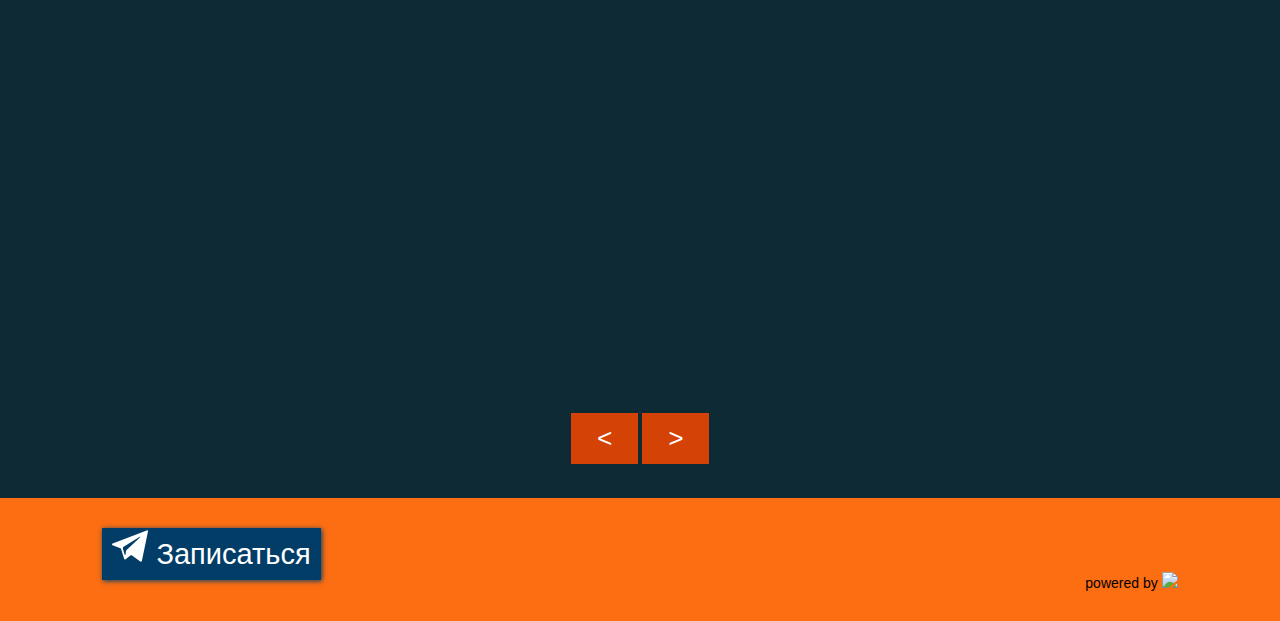
==== commit 2a8e5c91: "н" ====
--- a/index.html
+++ b/index.html
@@ -68,6 +68,7 @@
     </header>
     
     <main>
+        <section>
         <div class="row wow bounceInUp inkeles" style="margin-left: 0; margin-right: 0;">
             <img src="img/image.webp" class="col-sm-6">
             <!--<svg class="col-sm-3" xmlns="http://www.w3.org/2000/svg" xmlns:xlink="http://www.w3.org/1999/xlink" xmlns:svgjs="http://svgjs.com/svgjs" version="1.1" width="150" height="150" x="0" y="0" viewBox="0 0 511.941 511.941" style="enable-background:new 0 0 512 512" xml:space="preserve"><g><linearGradient xmlns="http://www.w3.org/2000/svg" id="SVGID_1_" gradientUnits="userSpaceOnUse" x1="255.97" x2="255.97" y1="511.941" y2="0"><stop stop-opacity="1" stop-color="#023d67" offset="0"/><stop stop-opacity="1" stop-color="#fd6e12" offset="1"/><stop stop-opacity="1" stop-color="#2af598" offset="1"/></linearGradient><g xmlns="http://www.w3.org/2000/svg"><g><path d="m232.548 219.941c0 11.028-8.972 20-20 20s-20-8.972-20-20v-20h-40v20c0 33.084 26.916 60 60 60s60-26.916 60-60v-20h-40zm-40-100h-40v40h40zm40 40h40v-40h-40zm200 75.278v-35.279c0-60.48-26.942-117.07-73.918-155.26-46.971-38.186-108.546-52.865-168.926-40.271-78.779 16.429-141.103 81.714-154.328 161.468-12.813 77.27 18.974 150.307 77.172 193.993v152.071h200v-32h60c33.084 0 60-26.916 60-60v-67.639l46.833-23.417zm-40 92.361v32.361h-20c-11.028 0-20-8.972-20-20h-40c0 33.084 26.916 60 60 60h20v20c0 11.028-8.972 20-20 20h-100v32h-120v-133.072l-8.87-5.941c-52.994-35.494-79.372-96.997-68.841-160.508 10.602-63.935 60.045-115.717 123.033-128.854 48.542-10.124 97.941 1.595 135.528 32.152 37.591 30.56 59.15 75.837 59.15 124.222v44.721l33.167 66.334z" fill="url(#SVGID_1_)" data-original="url(#SVGID_1_)" style=""/></g></g></g></svg>
@@ -77,6 +78,7 @@
                 <h3>Все всегда происходит вовремя!</h3>
             </div>
         </div>
+    </section>
         <section class="content ">
         <div class="psih fs-1 wow bounceInDown">
             <p >"С психиатром люди говорят более откровенно,
@@ -114,7 +116,7 @@
                 </p>
             </div>
         </section>
-       
+        <section>
         <div class="about_work container">
             <ul class="justify-content-center row block_text">
                 <li class="col-sm-6 col-md-6 col-lg-4">Эпилепсия</li>
@@ -132,6 +134,8 @@
             </ul>
         </p>
         </div>
+    </section>
+        <section>
         <div class="prodoctorov">
             <div id="pd_widget_footerd187488"  class="pd_widget_footer " data-doctor="187488">
                 <div class="pd_left">
@@ -150,7 +154,7 @@
                 powered by <a target="_blank" href="https://prodoctorov.ru/"><img class='pd_logo' src="https://prodoctorov.ru/static/logo_widget.png"></a>
                 </div>
         </div>
-        
+    </section>
         <section class=" advantages">
             <div class="row justify-content-center ">
             <div class="advantage col-sm-3">
@@ -174,11 +178,58 @@
             </div>
             <div class="advantage col-sm-3">
                 <svg id="Capa_1" enable-background="new 0 0 512 512" height="78" viewBox="0 0 512 512" width="78" xmlns="http://www.w3.org/2000/svg"><g><g><g><g><path d="m322.989 263.265c28.814-1.423 46.544-19.997 46.544-49.192 0-2.182-.127-4.37-.38-6.538 19.325-12.344 27.636-28.87 27.636-54.486 0-25.609-8.312-42.136-27.636-54.485.253-2.169.38-4.356.38-6.538 0-29.195-17.73-47.769-46.545-49.192-7.717-14.4-22.812-23.336-40.271-23.578-10.18-.134-18.515 2.928-24.797 9.124-.668.659-1.308 1.352-1.921 2.077-.613-.725-1.252-1.418-1.921-2.077-6.283-6.196-14.633-9.26-24.797-9.124-17.457.243-32.55 9.176-40.272 23.578-28.814 1.423-46.544 19.997-46.544 49.192 0 2.182.128 4.37.38 6.538-19.325 12.344-27.636 28.87-27.636 54.486 0 25.609 8.312 42.136 27.636 54.485-.253 2.169-.38 4.356-.38 6.538 0 29.195 17.73 47.769 46.545 49.192 7.717 14.4 22.812 23.336 40.271 23.578.225.003.448.005.671.005 9.867 0 17.982-3.069 24.126-9.128.668-.659 1.308-1.352 1.921-2.078.613.725 1.252 1.419 1.921 2.078 6.144 6.059 14.257 9.128 24.125 9.128.223 0 .447-.002.671-.005 17.459-.243 32.551-9.176 40.273-23.578zm-76.989-22.581c0 11.065-2.063 18.948-5.964 22.795-2.363 2.33-5.799 3.434-10.476 3.366-10.395-.144-19.237-5.437-23.36-13.89 1.402-2.623 3.504-4.807 6.134-6.328 3.696-2.137 8-2.705 12.117-1.599 5.331 1.434 10.819-1.73 12.251-7.064 1.433-5.334-1.73-10.819-7.064-12.252-9.287-2.493-18.987-1.215-27.315 3.601-5.808 3.359-10.465 8.155-13.603 13.906-17.426-1.236-26.254-11.025-26.254-29.146 0-2.304.22-4.613.654-6.87 1.135-5.911-1.594-11.889-6.783-14.872-15.598-8.98-21.126-19.259-21.126-39.281 0-20.024 5.528-30.304 21.12-39.278 5.195-2.986 7.923-8.963 6.788-14.883-.434-2.252-.653-4.561-.653-6.863 0-19.429 10.147-29.28 30.16-29.28h.12c.292 0 .583-.01.872-.027 5.121 2.154 8.005 7.863 6.528 13.42-1.419 5.337 1.757 10.814 7.094 12.234.861.229 1.725.338 2.576.338 4.422 0 8.467-2.956 9.658-7.433 3.274-12.31-1.264-24.905-10.544-32.46 4.695-5.898 12.145-9.446 20.631-9.564 4.684-.067 8.112 1.036 10.476 3.366 3.901 3.847 5.963 11.73 5.963 22.796zm65.854-10.723c1.419-5.337-1.757-10.814-7.094-12.234-5.336-1.42-10.815 1.757-12.234 7.094-3.274 12.311 1.264 24.905 10.544 32.46-4.695 5.898-12.146 9.446-20.631 9.564-4.685.08-8.113-1.036-10.476-3.366-3.901-3.847-5.963-11.73-5.963-22.795v-175.268c0-11.065 2.063-18.948 5.964-22.795 2.363-2.33 5.79-3.434 10.476-3.366 10.395.144 19.237 5.437 23.36 13.89-1.402 2.623-3.504 4.807-6.134 6.328-3.696 2.137-7.999 2.705-12.117 1.599-5.331-1.433-10.819 1.73-12.251 7.064-1.433 5.333 1.73 10.819 7.064 12.251 3.102.833 6.249 1.245 9.377 1.245 6.236 0 12.392-1.639 17.938-4.846 5.808-3.359 10.465-8.155 13.603-13.906 17.426 1.236 26.254 11.025 26.254 29.146 0 2.304-.22 4.613-.654 6.87-1.135 5.911 1.594 11.889 6.783 14.872 15.598 8.98 21.126 19.259 21.126 39.281 0 20.024-5.528 30.304-21.12 39.278-5.195 2.986-7.923 8.963-6.789 14.883.434 2.252.653 4.561.653 6.863 0 19.429-10.147 29.28-30.16 29.28h-.078c-.308-.001-.613.008-.917.026-5.118-2.154-8.001-7.863-6.524-13.418z"/><path d="m199.278 132.583c-11.829 0-22.113 6.749-26.838 17.613-4.699 10.803-2.64 22.854 5.375 31.454.385.413.779.821 1.182 1.223 1.952 1.949 4.509 2.923 7.065 2.923 2.562 0 5.124-.979 7.077-2.935 3.902-3.908 3.897-10.24-.011-14.142-.234-.233-.463-.471-.684-.708-3.759-4.034-2.224-8.55-1.663-9.838.57-1.311 2.869-5.59 8.498-5.59 5.523 0 10-4.477 10-10-.001-5.523-4.478-10-10.001-10z"/><path d="m318.873 168.719c-3.909 3.902-3.913 10.234-.011 14.142 1.954 1.957 4.515 2.935 7.077 2.935 2.557 0 5.114-.975 7.065-2.923.403-.402.797-.811 1.184-1.225 8.013-8.597 10.071-20.648 5.372-31.451-4.725-10.864-15.009-17.613-26.838-17.613-5.523 0-10 4.477-10 10s4.477 10 10 10c5.629 0 7.928 4.279 8.498 5.59.561 1.288 2.096 5.804-1.661 9.835-.223.24-.452.477-.686.71z"/><path d="m166.665 288.354-69.713-68.693v-73.959c0-16.709-13.594-30.303-30.303-30.303-.158 0-1.03.018-1.048.018-1.709.059-3.406.265-5.071.61v-7.393c0-16.534-12.673-30.082-28.852-30.843-8.602-.409-17.362 2.807-23.425 8.592-5.168 4.928-8.013 11.351-8.013 18.084 0 23.586-.144 133.467-.24 167.864-.002.812.004 1.618.02 2.423.468 24.509 11.33 48.303 29.8 65.279.158.146.321.286.489.421l77.976 62.897v79.396c0 5.523 4.477 10 10 10h70.292c5.523 0 10-4.477 10-10v-118.15c0-28.471-11.631-56.26-31.912-76.243zm-100.436-152.947.419-.008c5.681 0 10.303 4.622 10.303 10.303v62.556c-5.465-.897-11.127-.377-16.423 1.591v-72.438c1.661-1.231 3.618-1.921 5.701-2.004zm112.348 337.341h-50.292v-74.178c0-3.024-1.368-5.885-3.722-7.784l-81.438-65.689c-14.328-13.283-22.747-31.753-23.109-50.721-.012-.66-.018-1.324-.016-1.991.095-34.407.24-144.325.24-167.918 0-1.248.611-2.463 1.817-3.614 2.12-2.022 5.523-3.227 8.68-3.085 5.399.254 9.792 5.128 9.792 10.865v122.916c-.337 1.214-.605 2.454-.802 3.715-1.569 10.068 1.744 20.407 8.866 27.676l70.435 73.683c3.816 3.992 10.146 4.135 14.139.318 3.992-3.816 4.135-10.147.318-14.139l-70.48-73.73c-.034-.036-.069-.071-.104-.106-2.781-2.824-4.025-6.695-3.413-10.62.392-2.509 1.525-4.798 3.296-6.648.32-.292.975-.885 1.31-1.187 4.962-3.9 11.999-3.46 16.457 1.065.035.036.07.07.105.105l71.971 70.917c16.491 16.249 25.949 38.846 25.949 61.998v108.152z"/><path d="m511.76 104.467c0-6.733-2.845-13.156-8.012-18.085-6.063-5.785-14.815-8.993-23.425-8.592-16.179.761-28.853 14.309-28.853 30.843v7.392c-1.662-.344-3.354-.55-5.057-.608-.021 0-.902-.019-1.063-.019-16.71 0-30.303 13.594-30.303 30.303v73.959l-69.713 68.693c-20.28 19.983-31.912 47.772-31.912 76.244v118.15c0 5.523 4.477 10 10 10h70.292c5.523 0 10-4.477 10-10v-79.396l77.976-62.897c.168-.135.331-.275.489-.421 18.47-16.977 29.333-40.77 29.8-65.283.015-.801.021-1.607.019-2.421-.094-34.395-.238-144.276-.238-167.862zm-66.474 30.931.489.009c2.081.083 4.037.773 5.696 2.004v72.433c-5.293-1.966-10.956-2.485-16.423-1.587v-62.556c0-5.68 4.622-10.302 10.238-10.303zm46.698 138.975c-.362 18.972-8.781 37.442-23.109 50.725l-81.439 65.689c-2.353 1.898-3.722 4.76-3.722 7.784v74.177h-50.292v-108.15c0-23.151 9.458-45.749 25.949-61.998l71.97-70.917c.036-.035.071-.07.105-.105 4.461-4.528 11.508-4.967 16.453-1.07.335.302.997.902 1.318 1.194 1.764 1.838 2.901 4.13 3.292 6.644.612 3.926-.631 7.797-3.413 10.621-.028.028-.056.057-.083.085l-35.524 36.945c-3.828 3.981-3.704 10.311.277 14.14 3.98 3.827 10.311 3.705 14.14-.277l35.49-36.91c7.128-7.27 10.444-17.613 8.874-27.686-.197-1.261-.465-2.501-.802-3.714v-122.917c0-5.737 4.393-10.611 9.792-10.865 3.16-.142 6.56 1.063 8.68 3.085 1.206 1.15 1.817 2.366 1.817 3.614 0 23.594.145 133.511.24 167.917.004.668-.001 1.333-.013 1.989z"/><path d="m398.53 321.88c-1.638-3.995-5.828-6.524-10.127-6.135-4.127.374-7.694 3.361-8.758 7.369-1.058 3.985.483 8.308 3.833 10.717 3.384 2.434 8.083 2.471 11.507.094 3.821-2.651 5.336-7.746 3.545-12.045z"/></g></g></g></g></svg>
-                <p>Анонимность</p>
-            </div>
-        </div>
-        </section>
-        
+                <p>Занимайтесь где и как вам удобно</p>
+            </div>
+        </div>
+        </section>
+        <h3 class="psih fs-1 ">
+            С чем я помогу вам на моих консультациях ?
+        </h3>
+        <section class="row row-cols-2 row-cols-md-3 g-4">
+            <div class="col">
+                <img src="img/card/carier.webp" class="card-img-top" alt="...">
+                <div class="card-body">
+                    <h5 class="card-title">Разобраться с планами на жизнь и карьерой</h5>
+                    <p class="card-text">Чтобы работа была продуктивной, а состояние — комфортным</p>
+                  </div>
+            </div>
+            <div class="col">
+                <img src="img/card/psiho.webp" class="card-img-top" alt="...">
+                <div class="card-body">
+                    <h5 class="card-title">Выстроить комфортное
+                        общение</h5>
+                    <p class="card-text">С партнером, семьей, друзьями и коллегами</p>
+                  </div>
+            </div>
+            <div class="col">
+                <img src="img/card/madit.webp" class="card-img-top" alt="...">
+                <div class="card-body">
+                    <h5 class="card-title">Найти себя</h5>
+                    <p class="card-text">Чтобы понимать и воплощать свои желания</p>
+                  </div>
+            </div>
+            <div class="col">
+                <img src="img/card/рфтв.webp" class="card-img-top" alt="...">
+                <div class="card-body">
+                    <h5 class="card-title">Справиться с тревогой</h5>
+                    <p class="card-text">Понять причины беспокойства и научиться собираться в стрессовой ситуации</p>
+                  </div>
+            </div>
+            <div class="col">
+                <img src="img/card/ыщьудшср.webp" class="card-img-top" alt="...">
+                <div class="card-body">
+                    <h5 class="card-title">Справиться с выгоранием и прокрастинацией</h5>
+                    <p class="card-text">Научиться находить мотивацию и добиваться целей</p>
+                  </div>
+            </div>
+            <div class="col">
+                <img src="img/card/ьщяп.webp" class="card-img-top" alt="...">
+                <div class="card-body">
+                    <h5 class="card-title">И со многим другим</h5>
+                    <p class="card-text">Что вызывает непонятные эмоции и мешает наслаждаться жизнью</p>
+                  </div>
+            </div>
+        </section>
         <section class="carousel_home">
             <div class="owl-carousel">
                 <div class="item">
--- a/css/style.css
+++ b/css/style.css
@@ -1,8 +1,21 @@
 @charset "UTF-8";
+p {
+  color: white;
+}
+
 h3 {
-  color: #FD6E12;
+  color: white;
   top: 20px;
   bottom: 20px;
+}
+
+h5 {
+  color: white;
+}
+
+section {
+  margin-top: 30px;
+  margin-bottom: 30px;
 }
 
 .advantages {
@@ -130,7 +143,7 @@
 }
 
 .psih {
-  color: #5CD4EC;
+  color: white;
   text-align: center;
   -webkit-animation-duration: 2s;
           animation-duration: 2s;
@@ -157,11 +170,17 @@
   text-transform: uppercase;
 }
 .inkeles h3 {
-  color: #FD6E12;
+  color: white;
 }
 
 .about_in {
   height: 30%;
+}
+
+.card-img-top {
+  height: 250px;
+  -o-object-fit: cover;
+     object-fit: cover;
 }
 
 .about_t {
@@ -208,7 +227,7 @@
 .about_me .right {
   border-left: 10px solid #5CD4EC;
   padding-left: 20px;
-  color: #5CD4EC;
+  color: white;
   -webkit-animation-duration: 3s;
           animation-duration: 3s;
   -webkit-animation-name: bounceInRight;
@@ -217,14 +236,14 @@
 .about_me .left {
   border-left: 10px solid #5CD4EC;
   padding-left: 20px;
-  color: #5CD4EC;
+  color: white;
   -webkit-animation-duration: 3s;
           animation-duration: 3s;
   -webkit-animation-name: bounceInRight;
           animation-name: bounceInRight;
 }
 .about_me p {
-  font-size: 28px;
+  font-size: 20px;
 }
 
 .about_work {
@@ -501,7 +520,7 @@
 
   .inkeles {
     margin: 0;
-    background-color: #1f2527;
+    background-color: #004862;
     /*background-color: #03749C;*/
     padding: 100px 8% 100px 8%;
     -webkit-animation-duration: 2s;
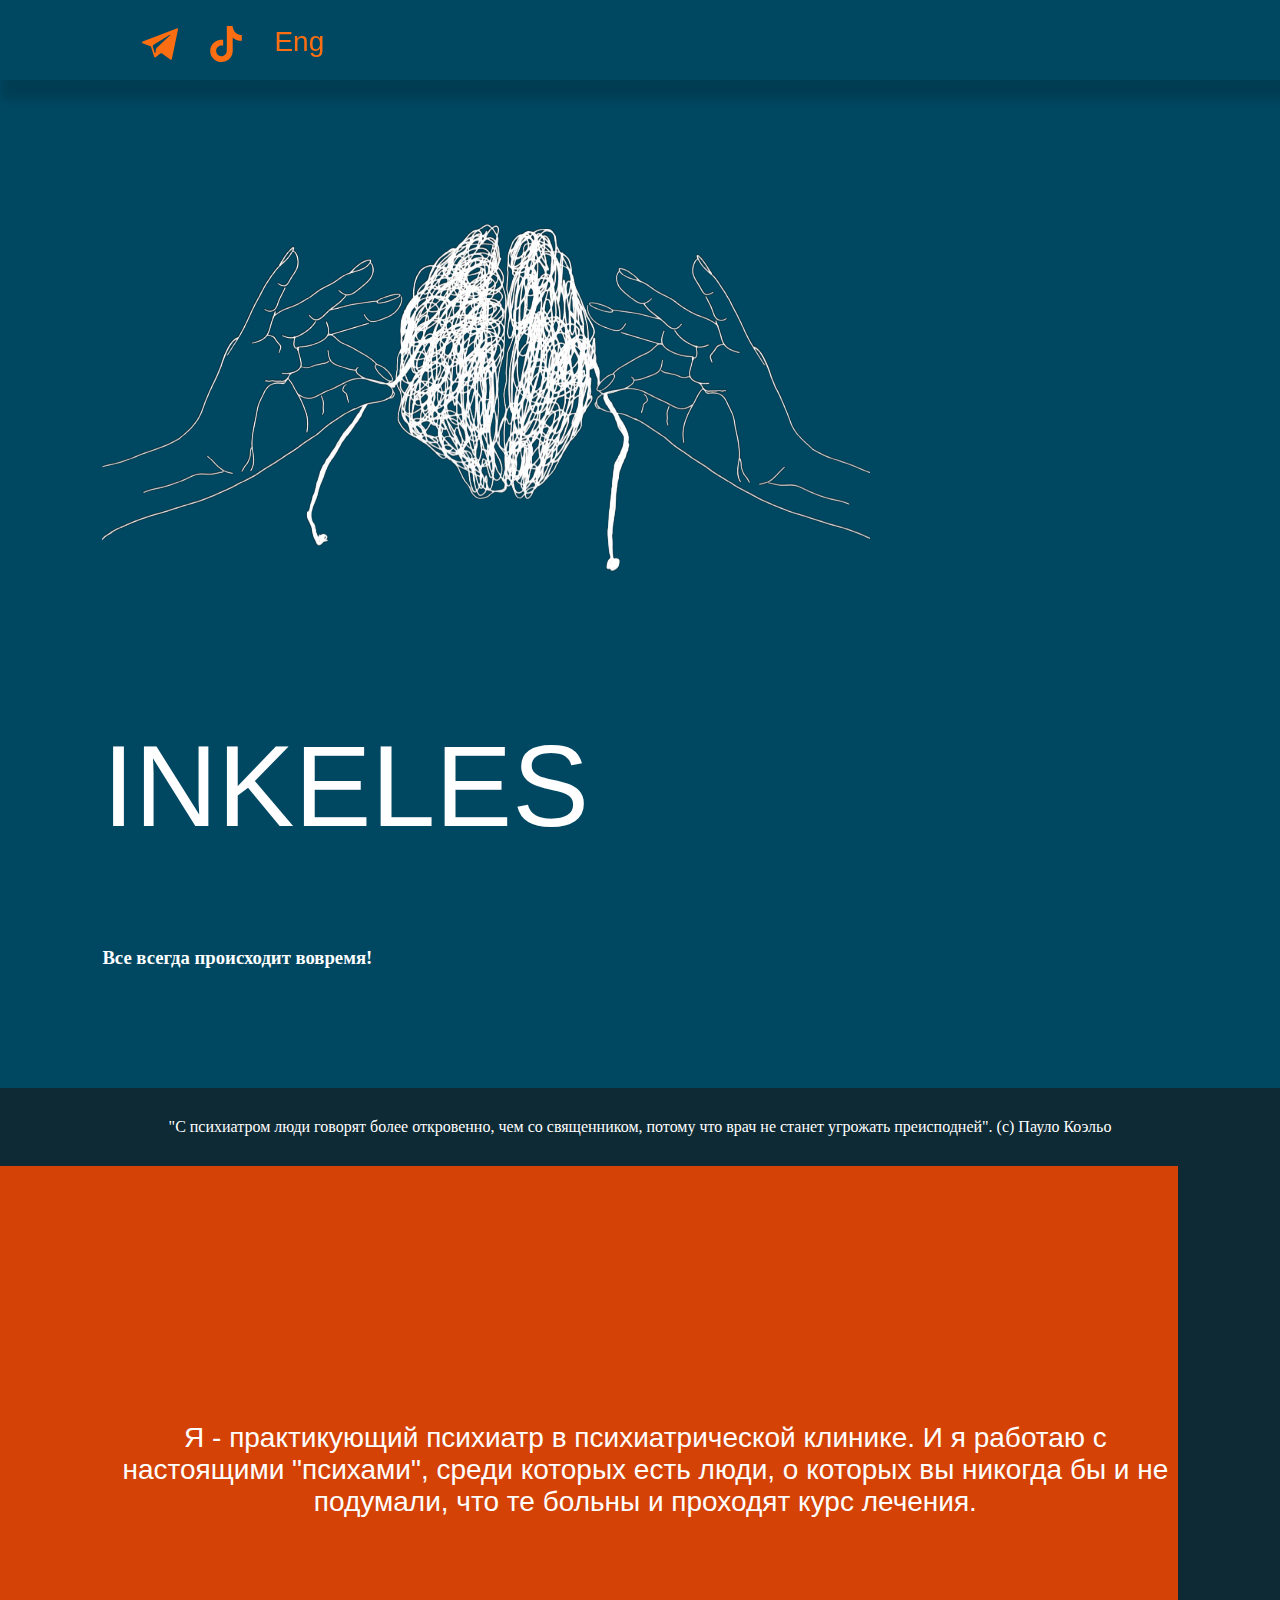
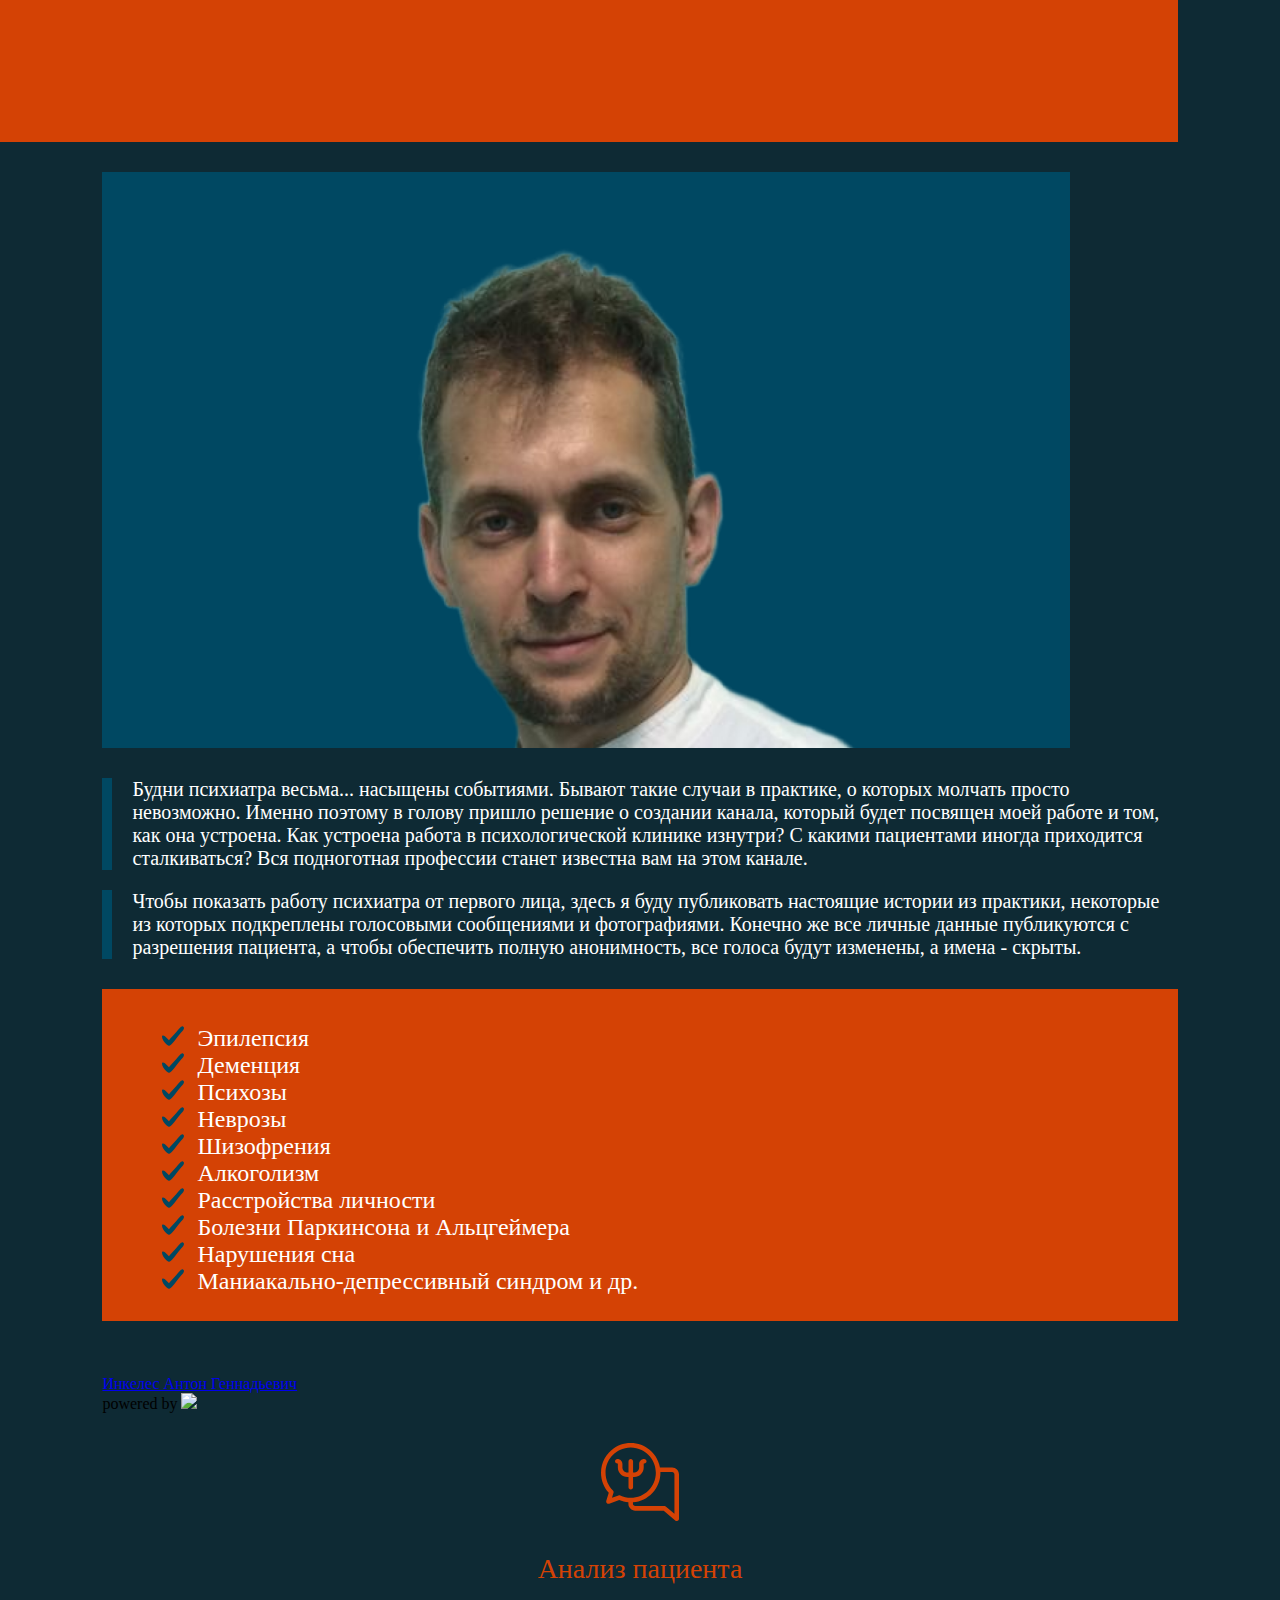
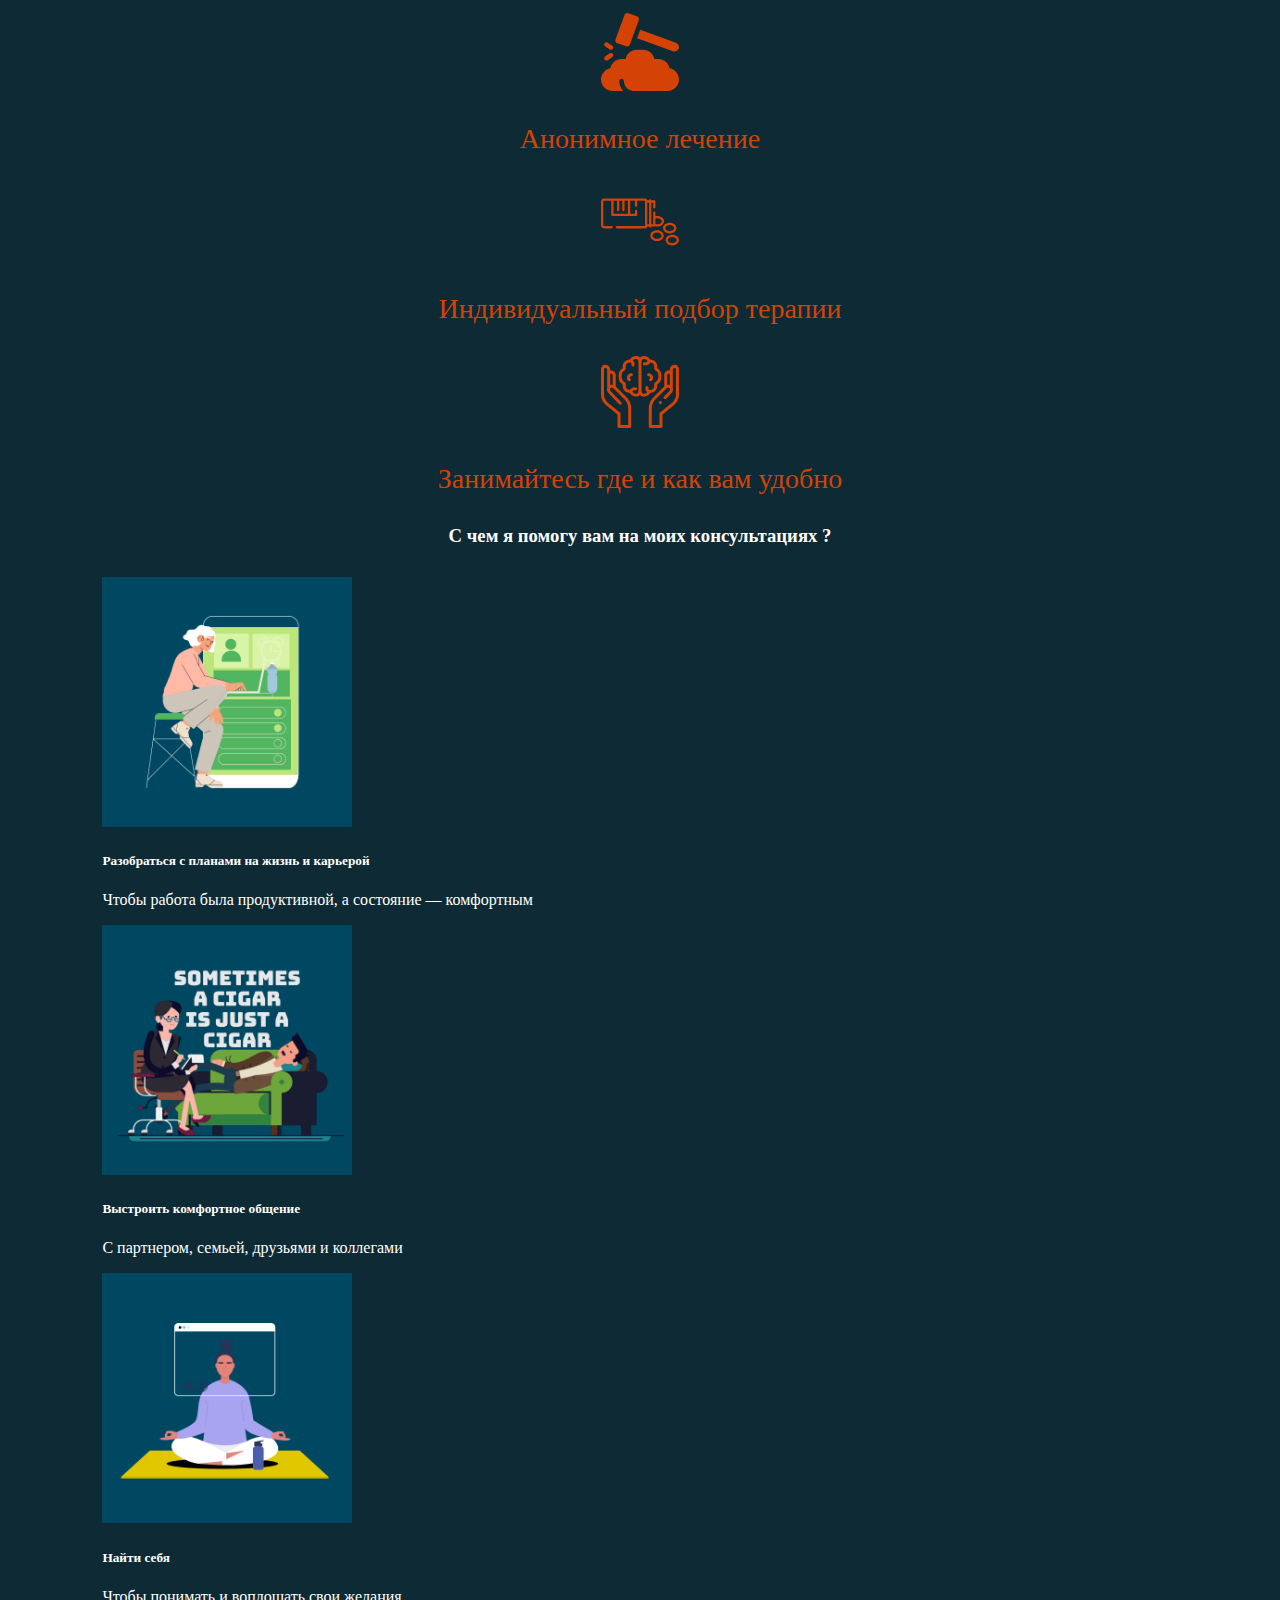
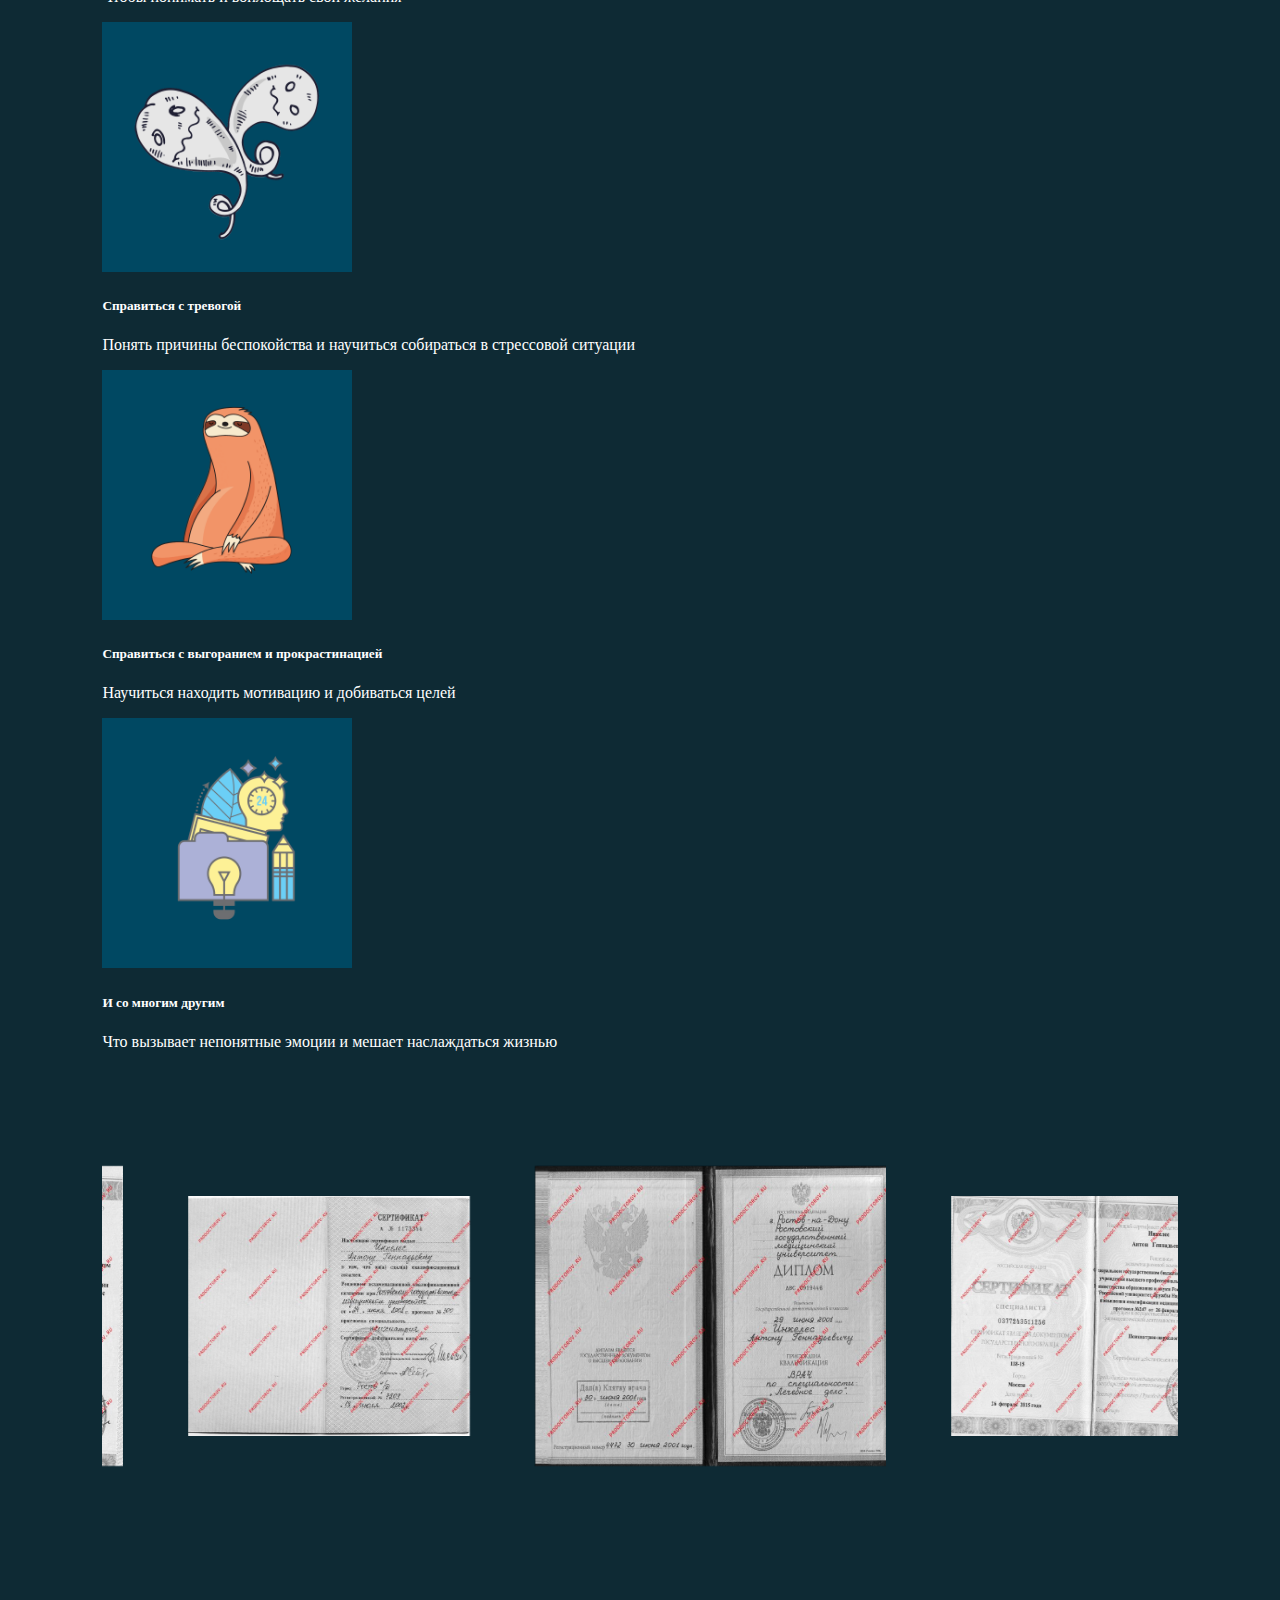
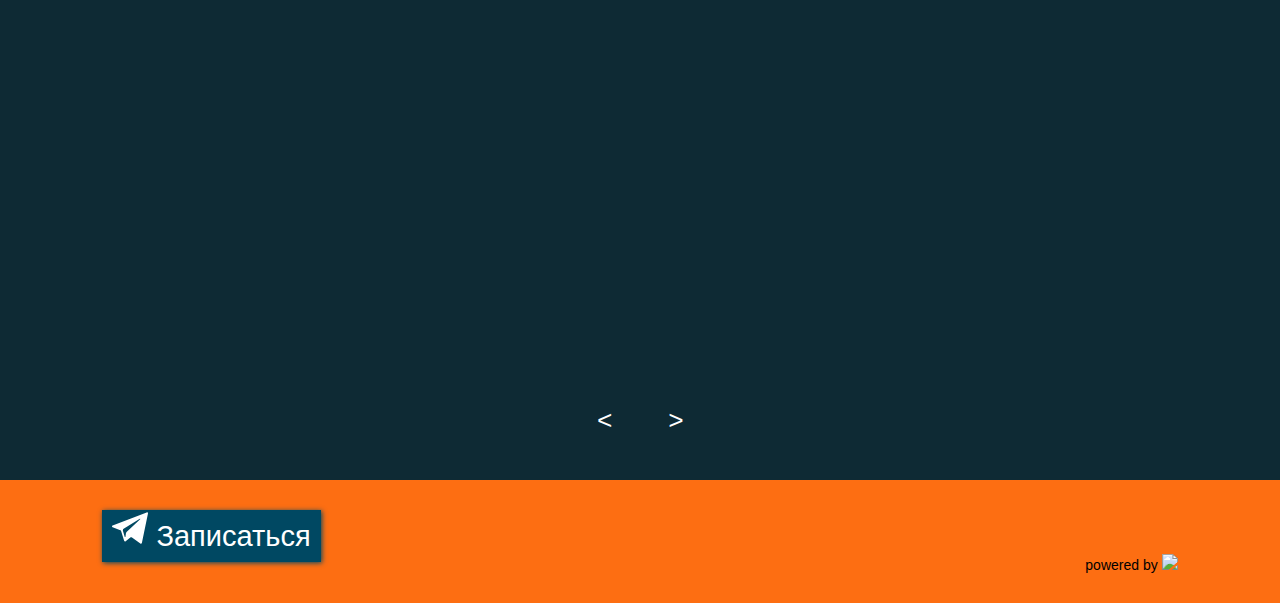
==== commit b6ba0dca: "утв" ====
--- a/index.html
+++ b/index.html
@@ -9,7 +9,9 @@
     <link rel="stylesheet" href="https://cdnjs.cloudflare.com/ajax/libs/OwlCarousel2/2.3.4/assets/owl.carousel.min.css">
     <link rel="stylesheet" href="https://cdnjs.cloudflare.com/ajax/libs/OwlCarousel2/2.3.4/assets/owl.theme.default.min.css">
     <link rel="stylesheet" href="https://cdnjs.cloudflare.com/ajax/libs/animate.css/4.1.1/animate.min.css" />
-    <title>Document</title>
+<link rel="icon" href="img/лого.png" type="image/x-icon">
+
+    <title>Псих+</title>
 </head>
 <body class="body">
     <header class="header">
@@ -61,9 +63,10 @@
 		    <span class="third"></span>
 		</label>
         <ul class="links hidden-menu ">
-            <li class="links_li"><a href="index.html">Главная</a></li>
+            <!--<li class="links_li"><a href="index.html">Главная</a></li>
             <li class="links_li"><a href="blog.html">Блог</a></li>
-            <li class="links_li"><a href="">О себе</a></li>
+            <li class="links_li"><a href="">О себе</a></li>-->
+            <img src="img/лого.png" alt="" height="60px">
         </ul>
     </header>
     
@@ -187,14 +190,14 @@
         </h3>
         <section class="row row-cols-2 row-cols-md-3 g-4">
             <div class="col">
-                <img src="img/card/carier.webp" class="card-img-top" alt="...">
+                <img src="img/card/планы.png" class="card-img-top" alt="...">
                 <div class="card-body">
                     <h5 class="card-title">Разобраться с планами на жизнь и карьерой</h5>
                     <p class="card-text">Чтобы работа была продуктивной, а состояние — комфортным</p>
                   </div>
             </div>
             <div class="col">
-                <img src="img/card/psiho.webp" class="card-img-top" alt="...">
+                <img src="img/card/1.png" class="card-img-top" alt="...">
                 <div class="card-body">
                     <h5 class="card-title">Выстроить комфортное
                         общение</h5>
@@ -202,28 +205,28 @@
                   </div>
             </div>
             <div class="col">
-                <img src="img/card/madit.webp" class="card-img-top" alt="...">
+                <img src="img/card/найти себя.png" class="card-img-top" alt="...">
                 <div class="card-body">
                     <h5 class="card-title">Найти себя</h5>
                     <p class="card-text">Чтобы понимать и воплощать свои желания</p>
                   </div>
             </div>
             <div class="col">
-                <img src="img/card/рфтв.webp" class="card-img-top" alt="...">
+                <img src="img/card/2.png" class="card-img-top" alt="...">
                 <div class="card-body">
                     <h5 class="card-title">Справиться с тревогой</h5>
                     <p class="card-text">Понять причины беспокойства и научиться собираться в стрессовой ситуации</p>
                   </div>
             </div>
             <div class="col">
-                <img src="img/card/ыщьудшср.webp" class="card-img-top" alt="...">
+                <img src="img/card/лень.png" class="card-img-top" alt="...">
                 <div class="card-body">
                     <h5 class="card-title">Справиться с выгоранием и прокрастинацией</h5>
                     <p class="card-text">Научиться находить мотивацию и добиваться целей</p>
                   </div>
             </div>
             <div class="col">
-                <img src="img/card/ьщяп.webp" class="card-img-top" alt="...">
+                <img src="img/card/мозг.png" class="card-img-top" alt="...">
                 <div class="card-body">
                     <h5 class="card-title">И со многим другим</h5>
                     <p class="card-text">Что вызывает непонятные эмоции и мешает наслаждаться жизнью</p>
@@ -310,7 +313,7 @@
   // Owl Carousel
   var owl = $(".owl-carousel");
   owl.owlCarousel({
-    items: 1,
+    items: 3,
     margin: 10,
     loop: true,
     nav: true,
@@ -331,11 +334,11 @@
                 nav: true,
             },
             960:{
-                items:1,
+                items:3,
                 nav: true,
             },
             1000:{
-                items:1,
+                items:3,
                 nav: true,
             }
         }
--- a/css/style.css
+++ b/css/style.css
@@ -72,7 +72,7 @@
   margin-bottom: 0;
   clear: both;
   /* width: 600px !important; */
-  font: 14px Arial, Verdana, sans-serif;
+  font: 14px Arial,Verdana,sans-serif;
   /* padding: 10px 10px 30px 10px; */
   /* box-sizing: content-box; */
 }
@@ -83,21 +83,14 @@
   position: fixed;
   width: 100%;
   height: 60px;
-  background-color: #023D67;
+  background-color: #004862;
   padding: 10px 8% 10px 8%;
   /*margin: 30px 8% 30px 8%;*/
-  display: -webkit-box;
-  display: -ms-flexbox;
+  display: -webkit-flex;
   display: flex;
-  -webkit-box-orient: horizontal;
-  -webkit-box-direction: normal;
-      -ms-flex-direction: row;
-          flex-direction: row;
-  -webkit-box-pack: justify;
-      -ms-flex-pack: justify;
-          justify-content: space-between;
-  -webkit-box-shadow: 1px 20px 10px 0px rgba(0, 0, 0, 0.15);
-          box-shadow: 1px 20px 10px 0px rgba(0, 0, 0, 0.15);
+  flex-direction: row;
+  justify-content: space-between;
+  box-shadow: 1px 20px 10px 0px rgba(0, 0, 0, 0.15);
 }
 
 .header_fixed {
@@ -111,8 +104,7 @@
 }
 
 .links {
-  display: -webkit-inline-box;
-  display: -ms-inline-flexbox;
+  display: -webkit-inline-flex;
   display: inline-flex;
 }
 .links li {
@@ -145,10 +137,8 @@
 .psih {
   color: white;
   text-align: center;
-  -webkit-animation-duration: 2s;
-          animation-duration: 2s;
-  -webkit-animation-name: bounceInDown;
-          animation-name: bounceInDown;
+  animation-duration: 2s;
+  animation-name: bounceInDown;
 }
 
 .inkeles {
@@ -156,10 +146,8 @@
   background-color: #004862;
   /*background-color: #03749C;*/
   padding: 100px 8% 100px 8%;
-  -webkit-animation-duration: 2s;
-          animation-duration: 2s;
-  -webkit-animation-name: bounceInLeft;
-          animation-name: bounceInLeft;
+  animation-duration: 2s;
+  animation-name: bounceInLeft;
   /*height: 450px;*/
   width: 100%;
 }
@@ -179,23 +167,16 @@
 
 .card-img-top {
   height: 250px;
-  -o-object-fit: cover;
-     object-fit: cover;
+  object-fit: cover;
 }
 
 .about_t {
   margin: 0% 0% 0 -10%;
-  -webkit-animation-duration: 3s;
-          animation-duration: 3s;
-  -webkit-animation-name: bounceInRight;
-          animation-name: bounceInRight;
-  -webkit-box-align: center;
-      -ms-flex-align: center;
-          align-items: center;
+  animation-duration: 3s;
+  animation-name: bounceInRight;
+  align-items: center;
   height: 576px;
   background-color: #D44205;
-  display: -webkit-box;
-  display: -ms-flexbox;
   display: flex;
 }
 .about_t p {
@@ -212,35 +193,28 @@
   max-height: 556px;
   overflow: hidden;
   padding: 30px 0 20px 0;
-  -webkit-animation-duration: 3s;
-          animation-duration: 3s;
-  -webkit-animation-name: bounceInRight;
-          animation-name: bounceInRight;
+  animation-duration: 3s;
+  animation-name: bounceInRight;
 }
 .about_photo img {
   height: 100%;
-  width: 100%;
-  -o-object-fit: cover;
-     object-fit: cover;
+  width: 90%;
+  object-fit: cover;
 }
 
 .about_me .right {
-  border-left: 10px solid #5CD4EC;
+  border-left: 10px solid #004862;
   padding-left: 20px;
   color: white;
-  -webkit-animation-duration: 3s;
-          animation-duration: 3s;
-  -webkit-animation-name: bounceInRight;
-          animation-name: bounceInRight;
+  animation-duration: 3s;
+  animation-name: bounceInRight;
 }
 .about_me .left {
-  border-left: 10px solid #5CD4EC;
+  border-left: 10px solid #004862;
   padding-left: 20px;
   color: white;
-  -webkit-animation-duration: 3s;
-          animation-duration: 3s;
-  -webkit-animation-name: bounceInRight;
-          animation-name: bounceInRight;
+  animation-duration: 3s;
+  animation-name: bounceInRight;
 }
 .about_me p {
   font-size: 20px;
@@ -306,7 +280,7 @@
 }
 
 .ftelegramim-telegram-logo:before {
-  content: "";
+  content: "\e901";
 }
 
 .telegramim_button span {
@@ -319,9 +293,8 @@
 .telegramim_button {
   font-size: 29px;
   width: 25px;
-  background: #023D67;
-  -webkit-box-shadow: 1px 1px 5px #023D67;
-          box-shadow: 1px 1px 5px #023D67;
+  background: #004862;
+  box-shadow: 1px 1px 5px #004862;
   color: #FFFFFF;
   text-decoration: none;
   padding: 10px;
@@ -331,8 +304,7 @@
   position: relative;
 }
 .owl-carousel .owl-item {
-  -webkit-transform: scale(0.8);
-          transform: scale(0.8);
+  transform: scale(0.8);
   /*background-color:  #03749C;*/
   /*border: 10px solid #D44205;*/
   text-align: center;
@@ -340,31 +312,26 @@
   padding: 65px 10px 65px 10px;
 }
 .owl-carousel .owl-item.active {
-  -webkit-transform: scale(0.8);
-          transform: scale(0.8);
+  transform: scale(0.8);
   /*background-color:  #03749C;*/
   /*border: 10px solid #D44205;*/
   /*box-shadow: 0 0 10px rgba(0, 0, 0, 0.5); */
 }
 .owl-carousel .owl-item.center {
-  -webkit-transform: scale(0.8);
-          transform: scale(0.8);
+  transform: scale(0.8);
 }
 .owl-carousel .owl-item.active.center {
-  -webkit-transform: scale(1);
-          transform: scale(1);
+  transform: scale(1);
   z-index: 50;
   /*background-color:  #15B1D7;*/
   /*border: 10px solid #FD6E12;*/
   /*box-shadow: 0 0 20px rgba(0,0,0,0.5); ;*/
-  -webkit-transition: 1s;
   transition: 1s;
 }
 .owl-carousel .active.center:hover {
   position: relative;
   opacity: 1;
-  -webkit-transform: scale(1.5);
-          transform: scale(1.5);
+  transform: scale(1.5);
   /*вот так*/
 }
 
@@ -375,12 +342,9 @@
 .customNavigation {
   width: 100%;
   color: #fff;
-  display: -webkit-inline-box;
-  display: -ms-inline-flexbox;
+  display: -webkit-inline-flex;
   display: inline-flex;
-  -webkit-box-pack: center;
-      -ms-flex-pack: center;
-          justify-content: center;
+  justify-content: center;
 }
 
 .customNavigation .btn {
@@ -392,7 +356,7 @@
 }
 
 .owl-prev, .owl-next {
-  background-color: #D44205;
+  background-color: #0E2A34;
   border: none;
   color: white;
   padding: 10px 20px;
@@ -443,12 +407,13 @@
     top: 15px;
     right: 30px;
     cursor: pointer;
-    -webkit-transition: right 0.23s;
-    transition: right 0.23s;
+    transition: right .23s;
     z-index: 3;
     width: 38px;
     -webkit-transform: translateZ(0);
     -webkit-backface-visibility: hidden;
+    -webkit-border-radius: 2px;
+    -moz-border-radius: 2px;
     border-radius: 1px;
   }
 
@@ -457,8 +422,7 @@
     height: 5px;
     background-color: #FD6E12;
     margin: 5px 0 0;
-    -webkit-transition: all 0.1s linear 0.23s;
-    transition: all 0.1s linear 0.23s;
+    transition: all .1s linear .23s;
     position: relative;
   }
 
@@ -472,17 +436,15 @@
     list-style: none;
     padding: 90px 0px 0px 0px;
     margin: 0;
-    -webkit-box-sizing: border-box;
-            box-sizing: border-box;
+    box-sizing: border-box;
     width: 80vw;
     /*background: -webkit-linear-gradient(0deg, #211F2A 77%, #FFFFFF 23%);
     background: linear-gradient(0deg, #211F2A 77%, #FFFFFF 23%);*/
-    background: #023D67e8;
+    background: #023D67;
     height: 100%;
     top: 0;
     right: -80vw;
-    -webkit-transition: right 0.2s;
-    transition: right 0.2s;
+    transition: right .2s;
     z-index: 2;
     -webkit-transform: translateZ(0);
     -webkit-backface-visibility: hidden;
@@ -523,10 +485,8 @@
     background-color: #004862;
     /*background-color: #03749C;*/
     padding: 100px 8% 100px 8%;
-    -webkit-animation-duration: 2s;
-            animation-duration: 2s;
-    -webkit-animation-name: bounceInLeft;
-            animation-name: bounceInLeft;
+    animation-duration: 2s;
+    animation-name: bounceInLeft;
     /*height: 450px;*/
     /*width: 100%;*/
   }
@@ -540,13 +500,9 @@
 
   .about {
     margin: 0% 0% 0 0;
-    -webkit-box-align: center;
-        -ms-flex-align: center;
-            align-items: center;
+    align-items: center;
     /*height: 576px;*/
     background-color: #D44205;
-    display: -webkit-box;
-    display: -ms-flexbox;
     display: flex;
   }
   .about img {
@@ -578,17 +534,11 @@
 
   .about_t {
     margin: 0% 0% 0 0%;
-    -webkit-animation-duration: 3s;
-            animation-duration: 3s;
-    -webkit-animation-name: bounceInRight;
-            animation-name: bounceInRight;
-    -webkit-box-align: center;
-        -ms-flex-align: center;
-            align-items: center;
+    animation-duration: 3s;
+    animation-name: bounceInRight;
+    align-items: center;
     height: 576px;
     background-color: #D44205;
-    display: -webkit-box;
-    display: -ms-flexbox;
     display: flex;
   }
   .about_t p {
@@ -599,4 +549,4 @@
     color: white;
     font-size: 22px;
   }
-}+}
